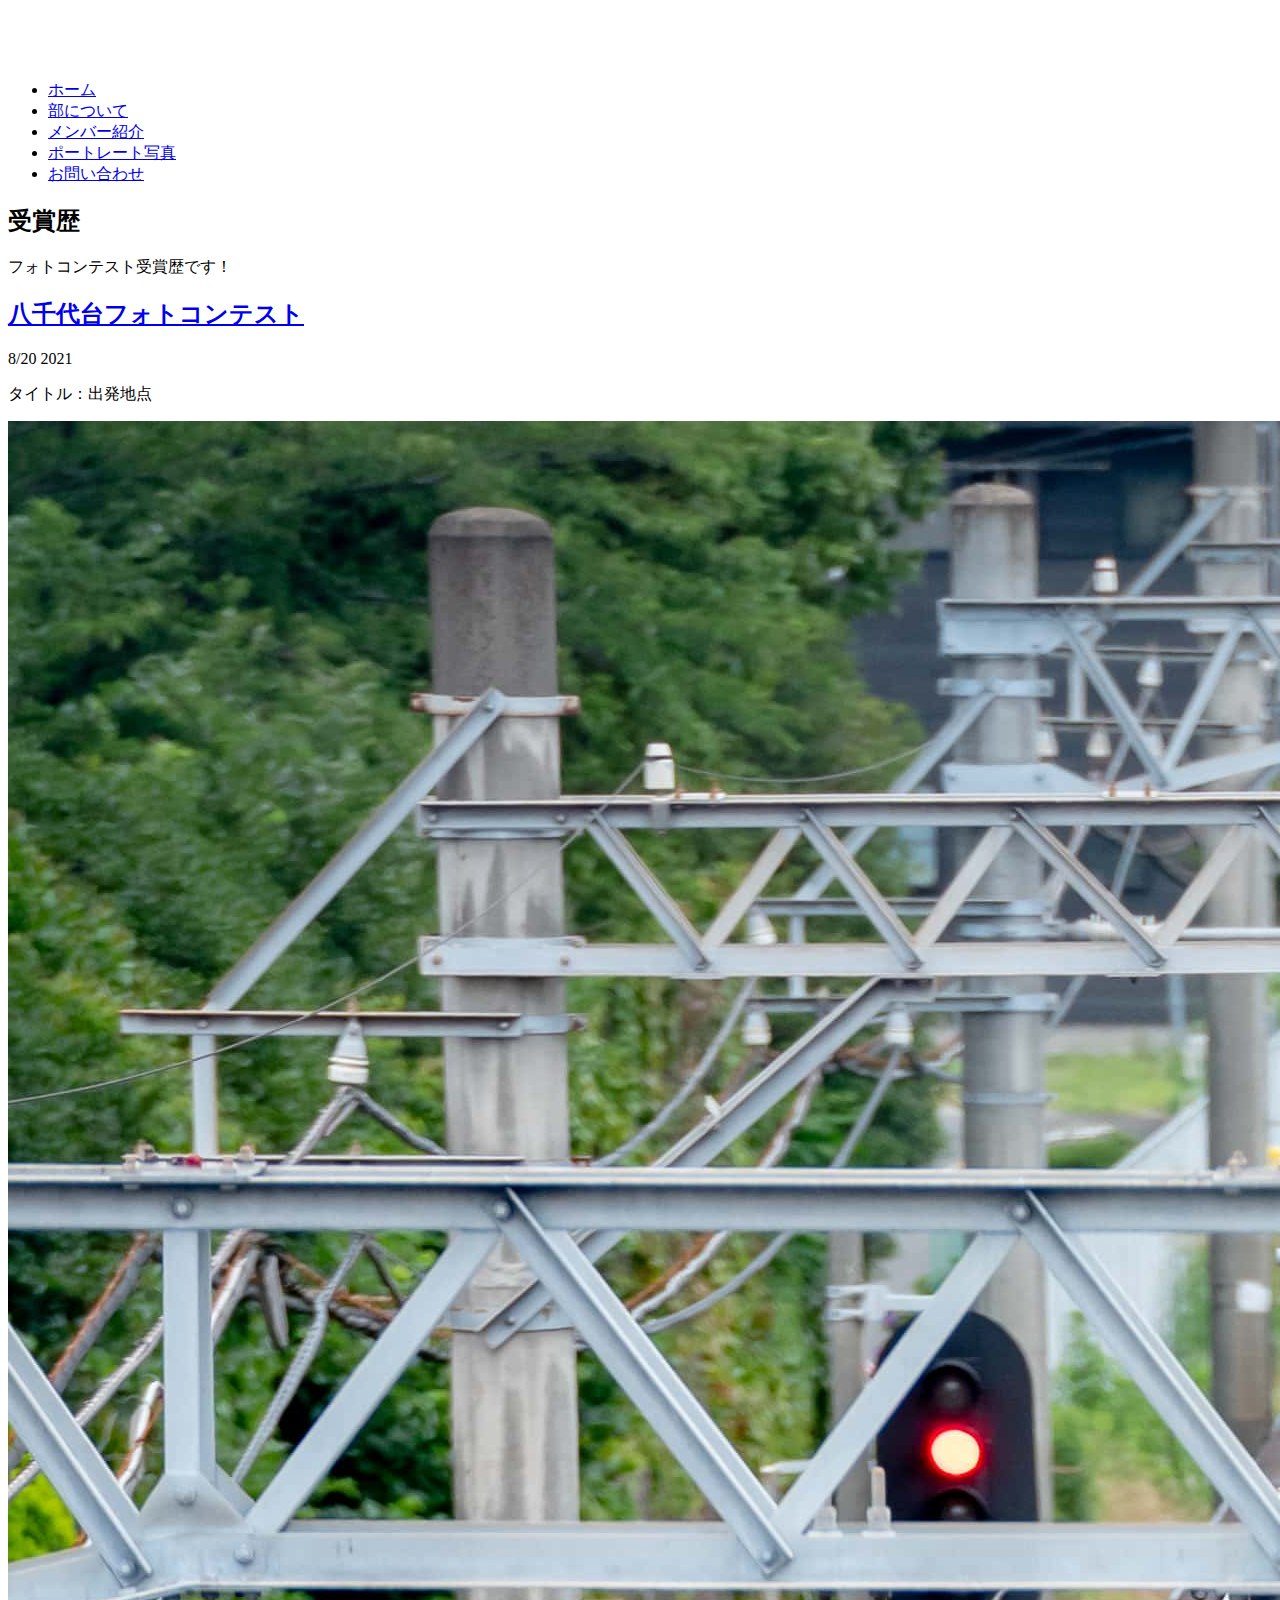
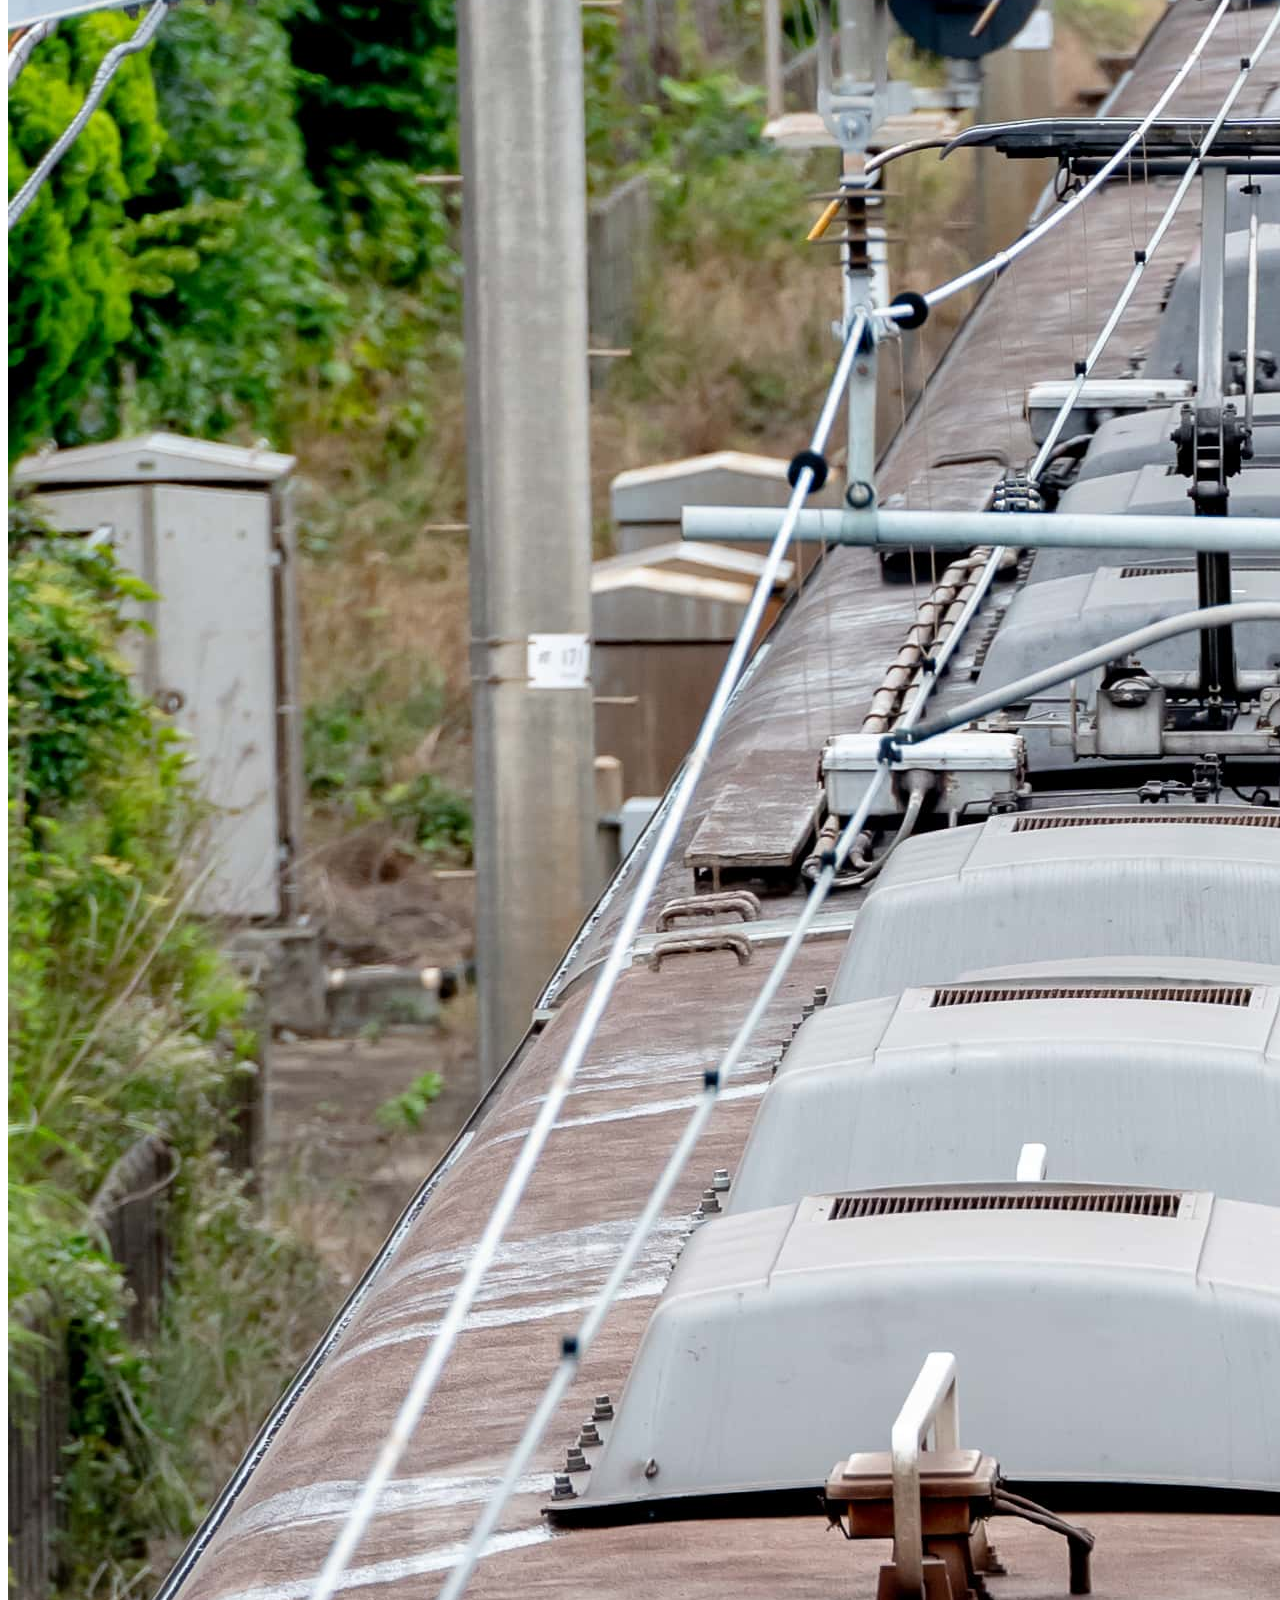
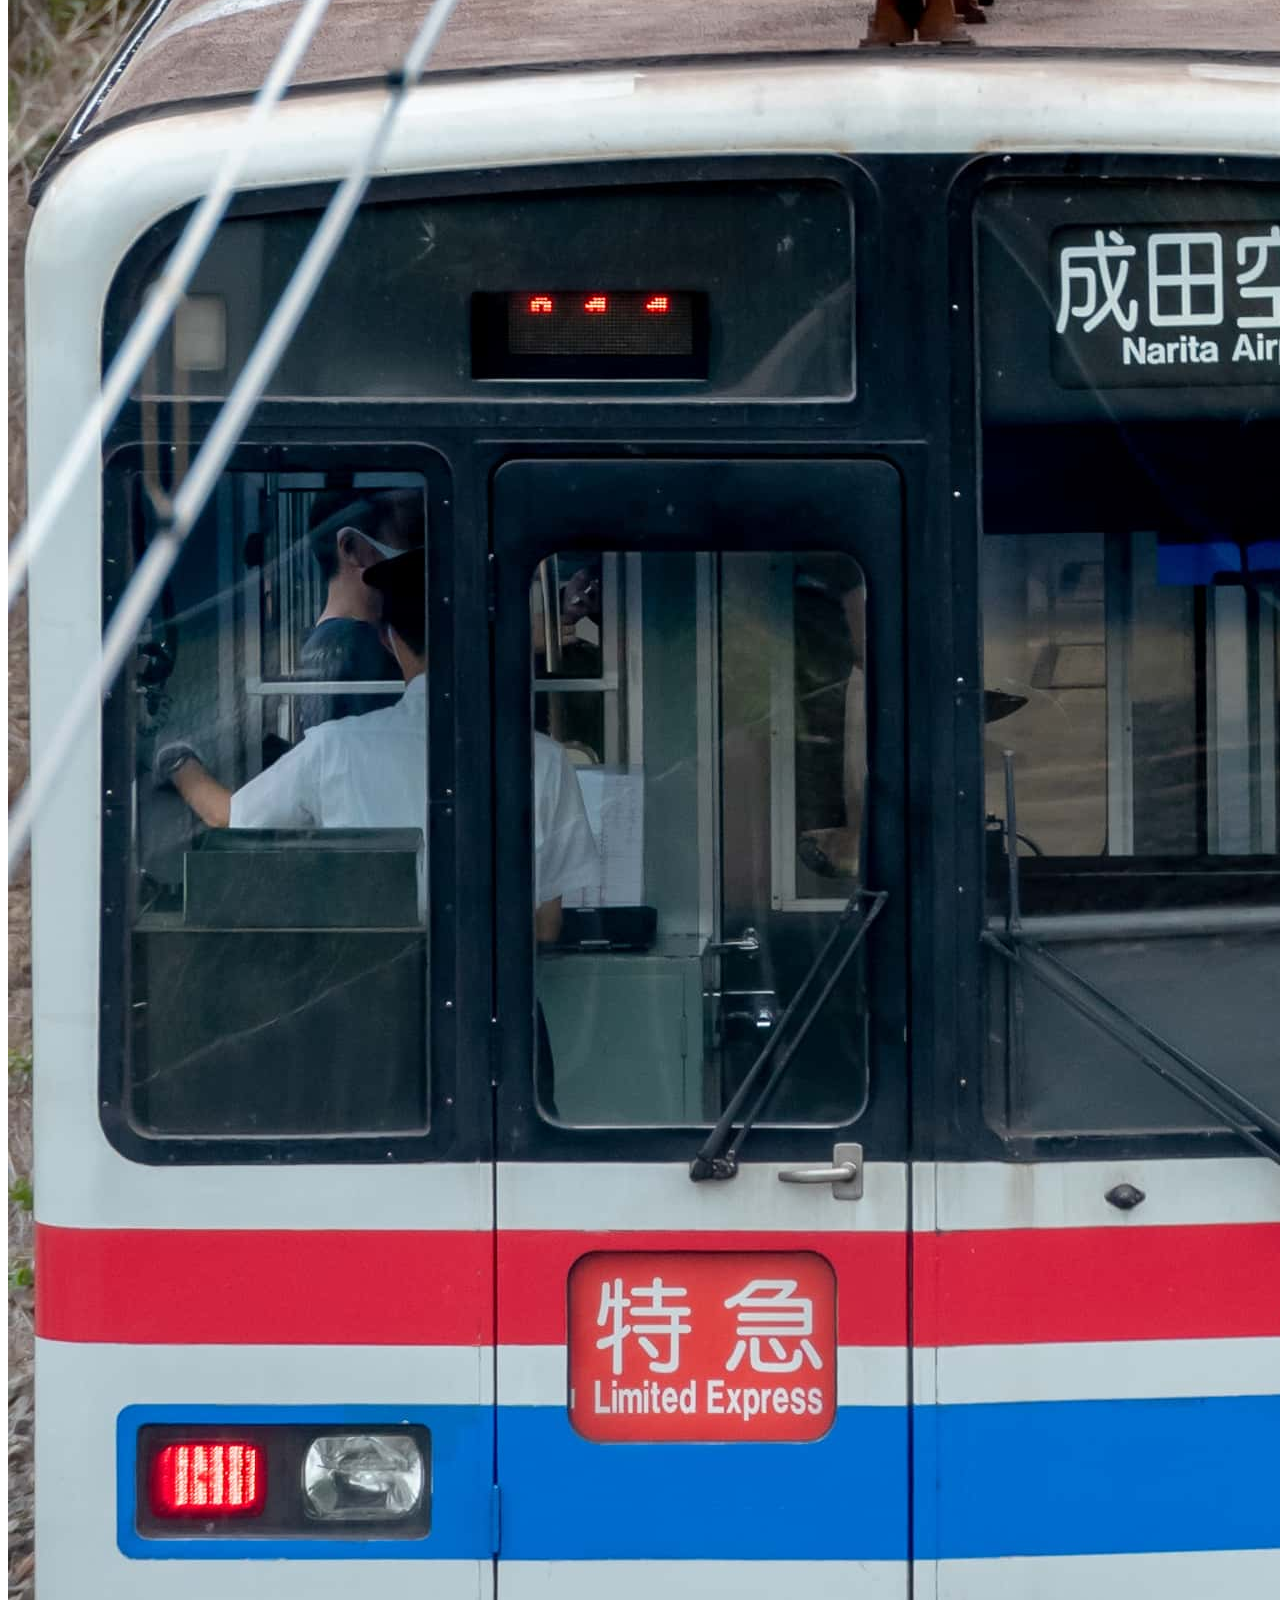
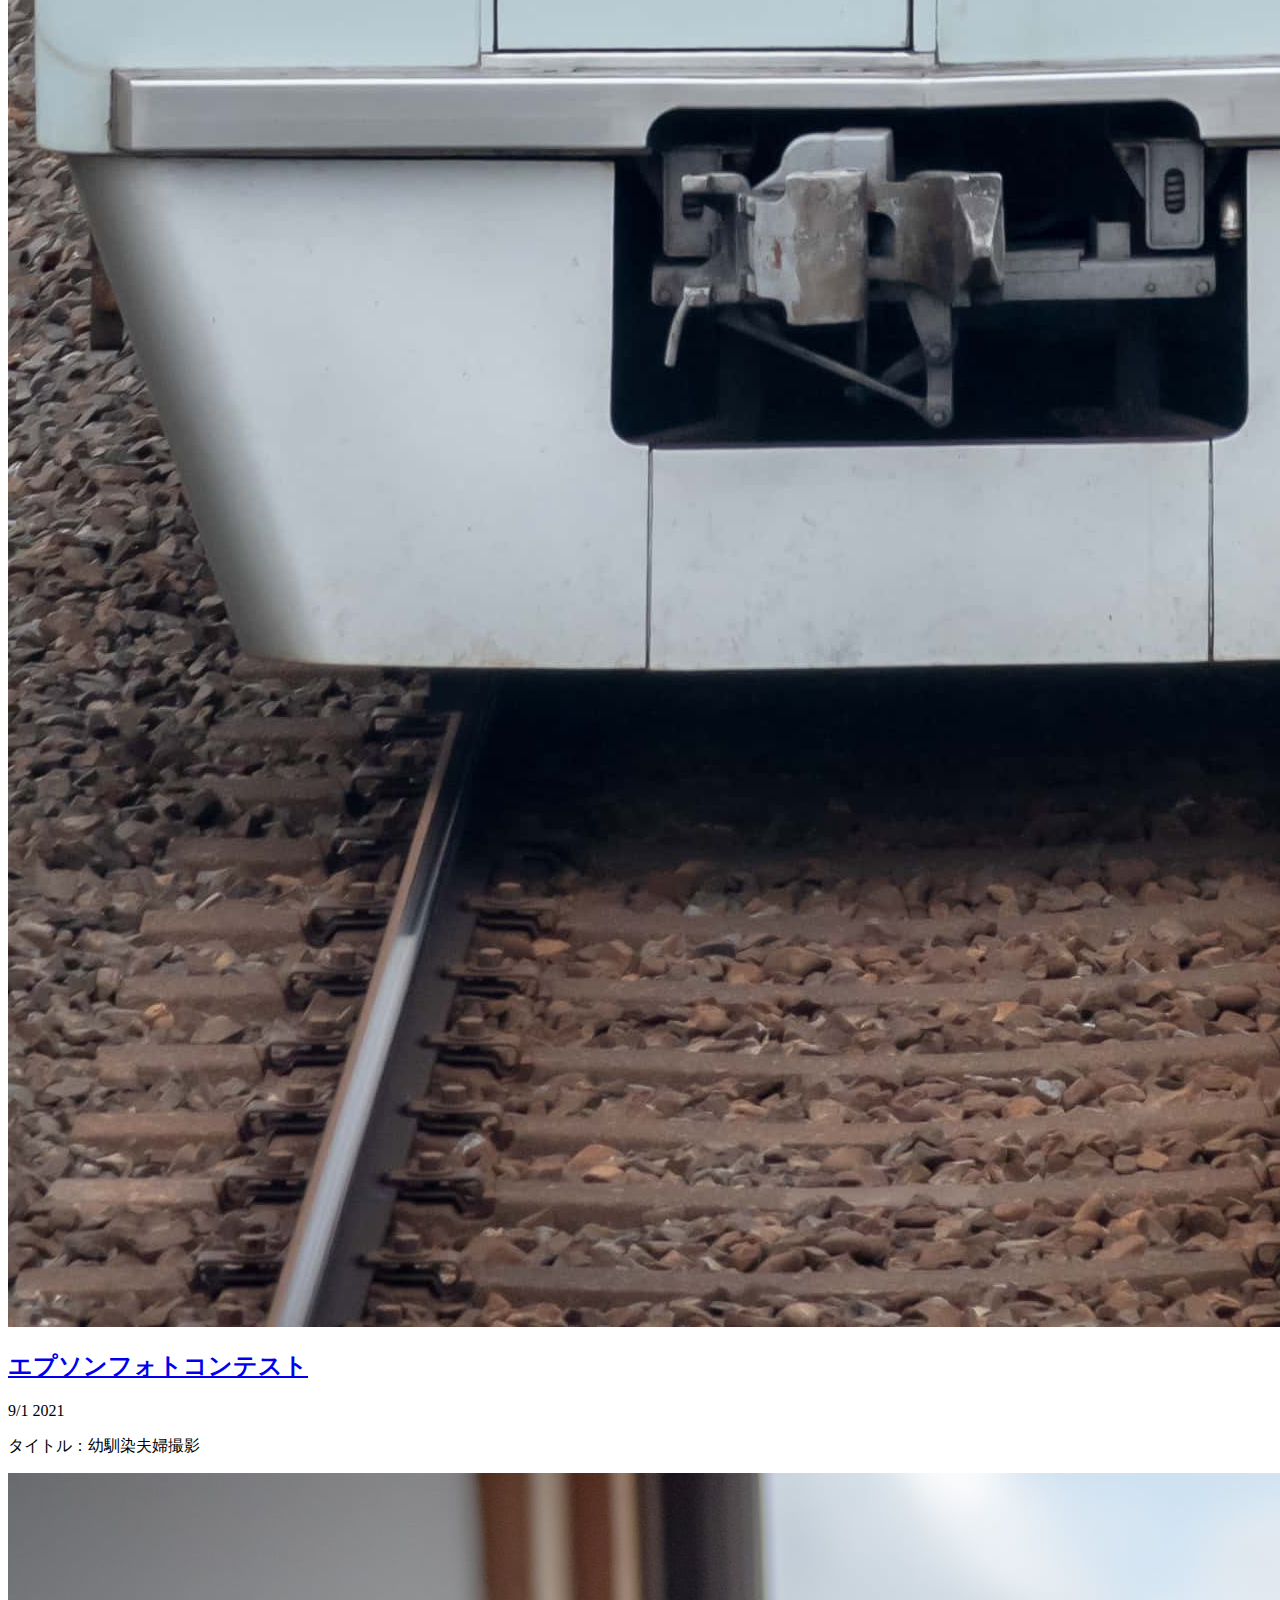
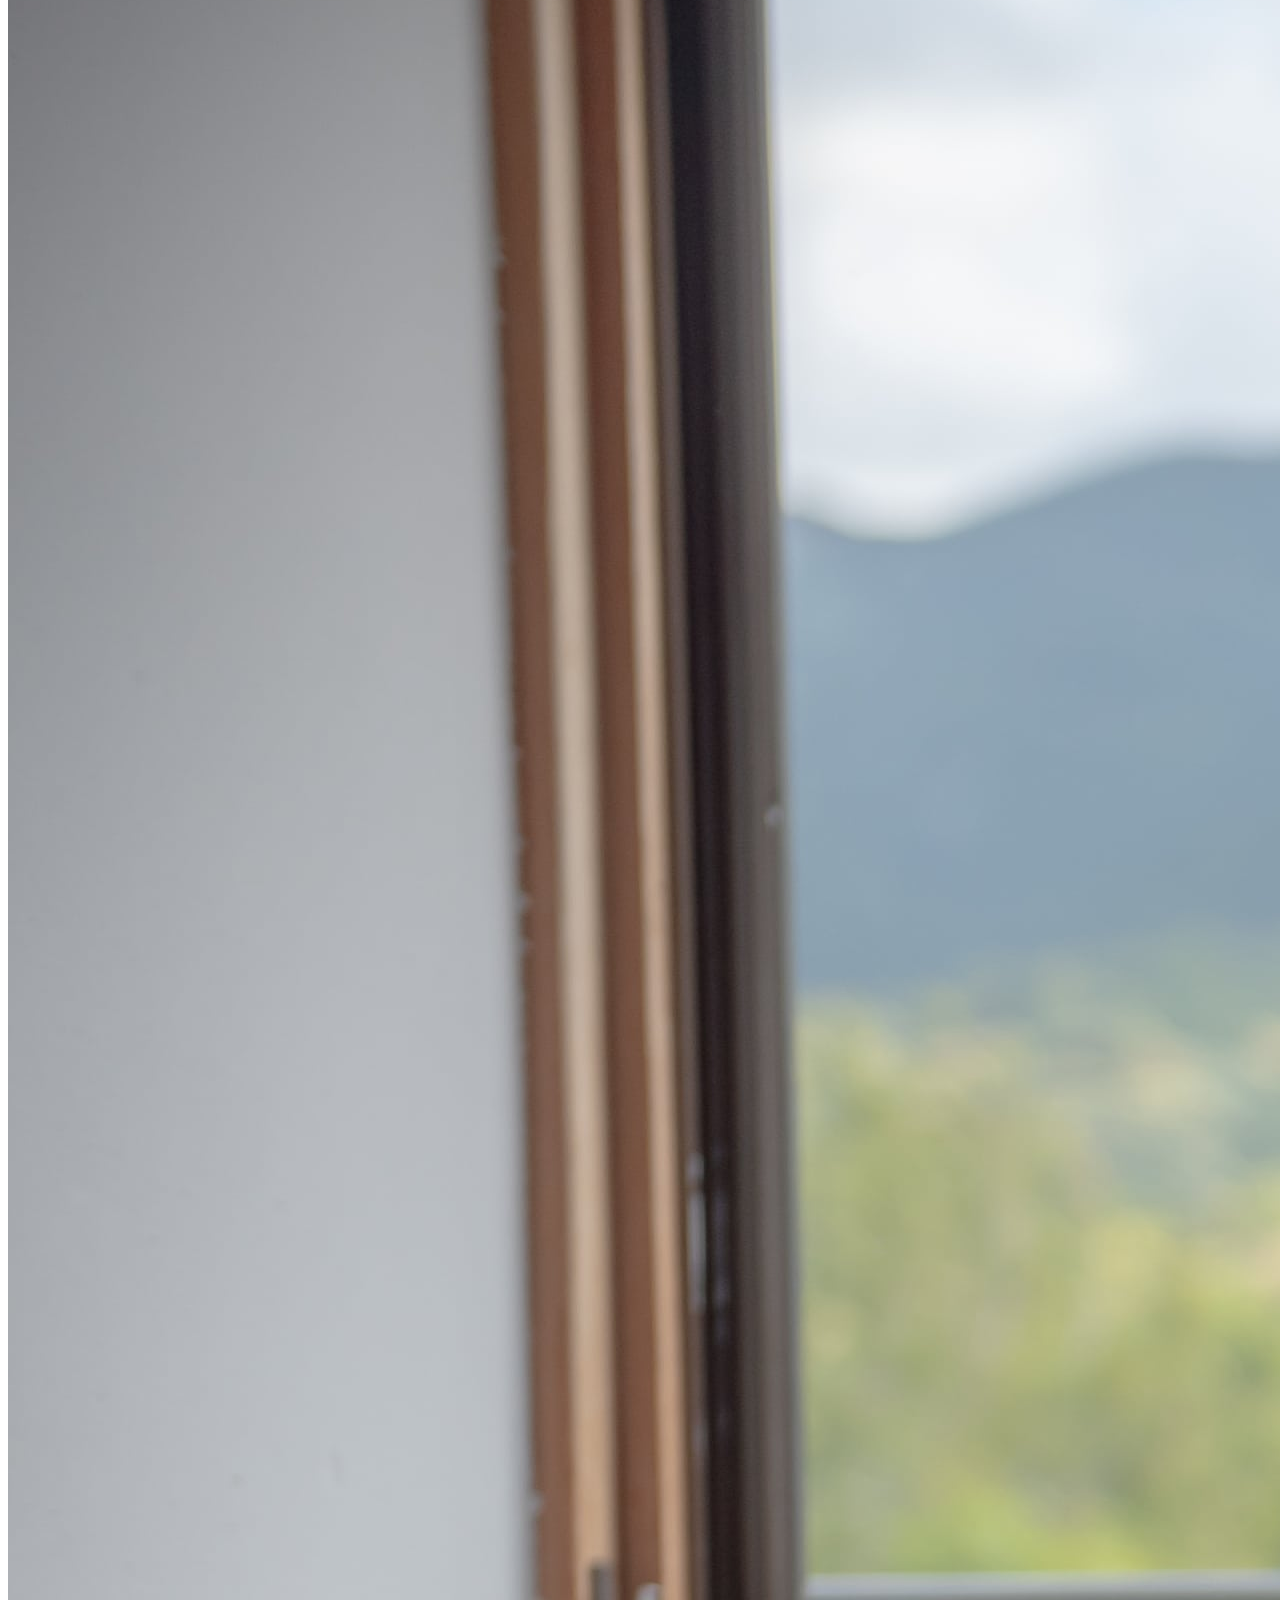
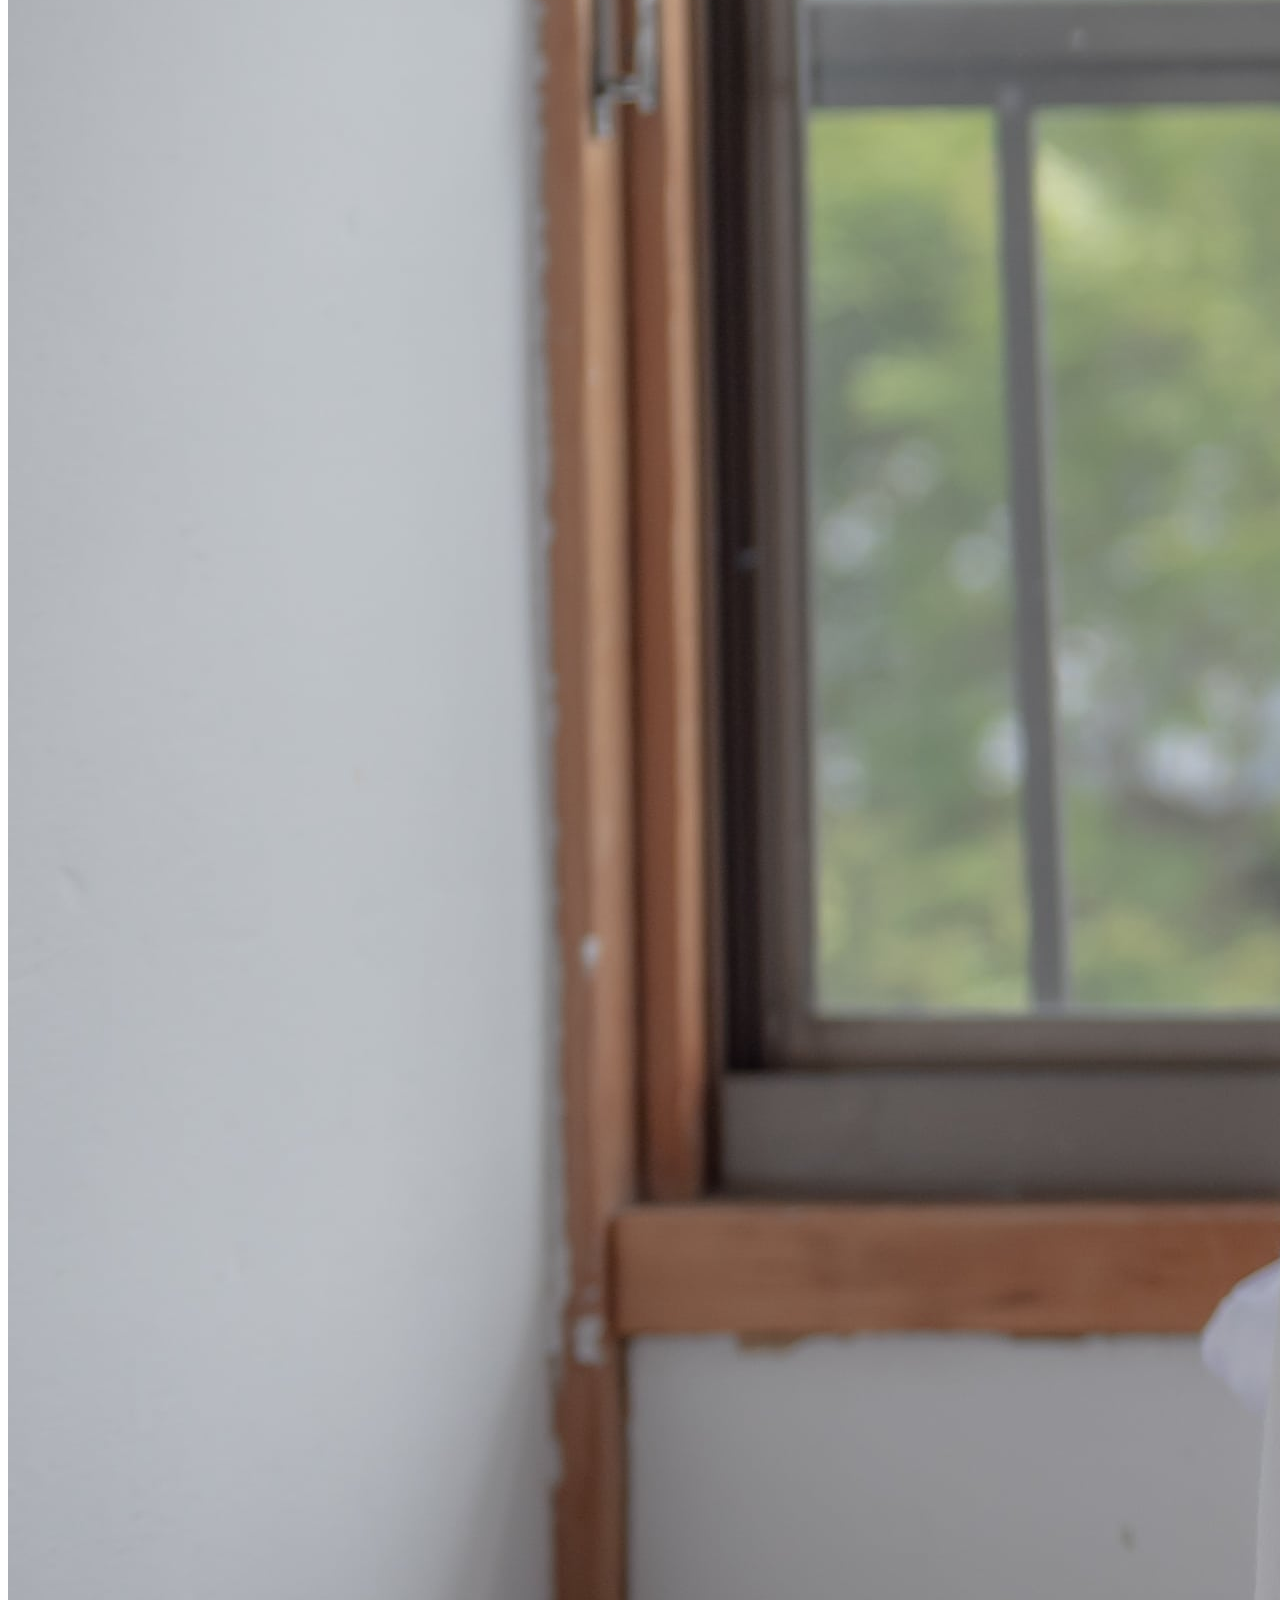
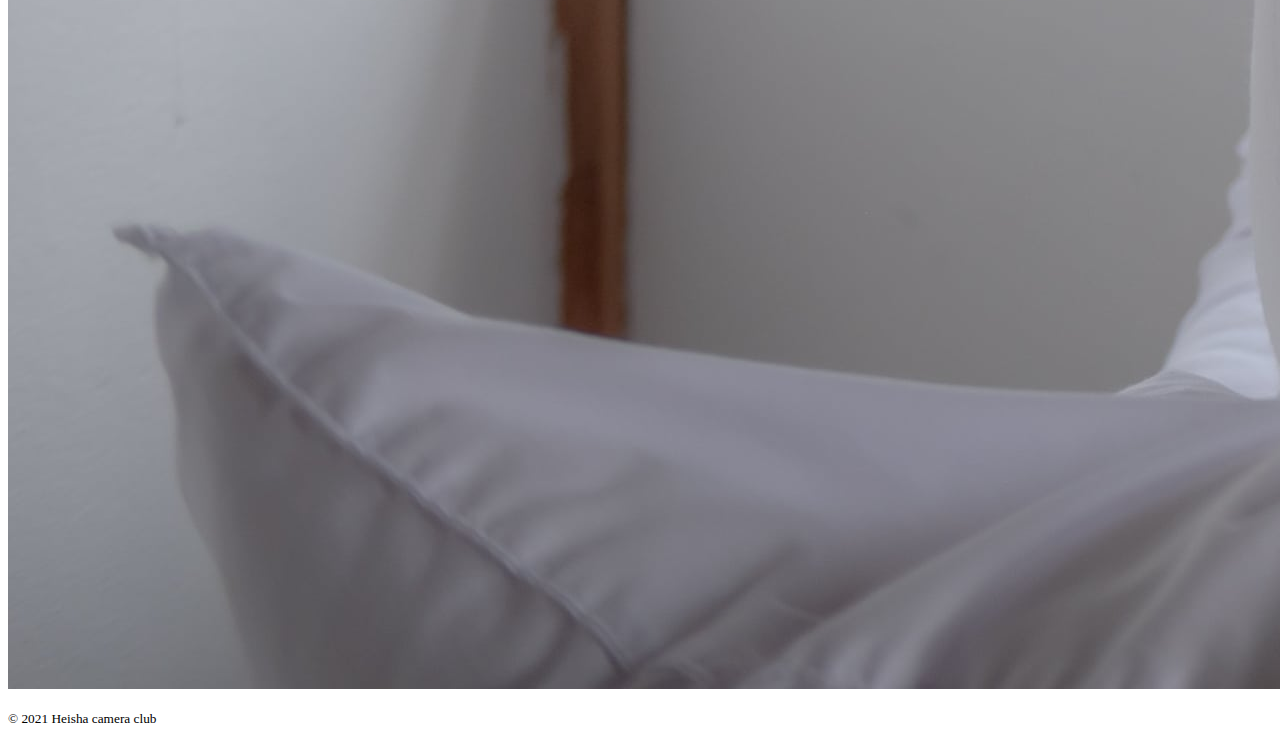
==== index.html @ 61a3a116 "Update index.html" ====
<!DOCTYPE html>
<html lang="en" dir="ltr">
  <head>
    <meta charset="utf-8">
    <title>#弊社カメラ部</title>
    <meta name="description" content="写真共有サイトです！">

    <!-- CSS -->
      <link rel = "stylesheet" href="https://unpkg.com/ress/dist/ress.min.css">
      <link href="https://fonts.googleapis.com/css2?family=M+PLUS+Rounded+1c:wght@500&display=swap" rel="stylesheet">
      <link rel="stylesheet" href="https://Teto-html.github.io/cameraclub/style.css"/>
      <link rel="shortcut icon" type="image/png" href="https://Teto-html.github.io/cameraclub/Hei.png">
      <link href="https://cdnjs.cloudflare.com/ajax/libs/lightbox2/2.7.1/css/lightbox.css" rel="stylesheet">
      <script src="https://code.jquery.com/jquery-1.12.4.min.js" type="text/javascript"></script>
      <script src="https://cdnjs.cloudflare.com/ajax/libs/lightbox2/2.7.1/js/lightbox.min.js" type="text/javascript"></script>
  </head>
  <body>
    <div id="home" class="big-bg">

    <header class ="pageheader wrapper">
      <h1><a href="index.html"><img class="logo" src="logo.png" alt =""></a></h1>
      <nav>
        <ul class="main-nav">
          <li><a href="https://teto-html.github.io/cameraclub/">ホーム</a></li>          
          <li><a href="https://teto-html.github.io/aboutclub/">部について</a></li>
          <li><a href="https://teto-html.github.io/member/">メンバー紹介</a></li>
          <li><a href="https://teto-html.github.io/Portrait/">ポートレート写真</a></li>
          <li><a href="https://docs.google.com/forms/d/e/1FAIpQLSdsavaD66wnjVFfOGCf_AoDsE0qE2wQzwmR7YQIe1-B1pwzRg/viewform?embedded=true">お問い合わせ</a></li>
        </ul>
      </nav>
    </header>

    <div class="home-content wrapper">
      <h2 class="page-title">受賞歴</h2>
      <p>フォトコンテスト受賞歴です！</p>
    </div>
    </div>

    <div class="content wrapper">
      <article>
        <header class="post-info">
          <h2 class="post-title"><a href = "https://yachiyodai-photocontest.com/result/">八千代台フォトコンテスト</a></h2>
          <p class = "post-date">8/20 <span>2021</span></p>
          <p class = "post-cat">タイトル：出発地点</p>
        </header>
                <img src="DSC_3701-min.jpg" alt="八千代台フォトコンテスト">
        <header class="post-info">
          <h2 class="post-title"><a href = "https://www.epson.jp/katsuyou/photo/sanka/contest/">エプソンフォトコンテスト</a></h2>
          <p class = "post-date">9/1 <span>2021</span></p>
          <p class = "post-cat">タイトル：幼馴染夫婦撮影</p>
        </header>
        <img src="DSC_1011-min.jpg" alt="八千代台フォトコンテスト">
      </article>
    </div>

  </body>
  <footer>
<div class="wrapper">
  <p><small>&copy; 2021 Heisha camera club</small></p>
</div>
  </footer>
</html>
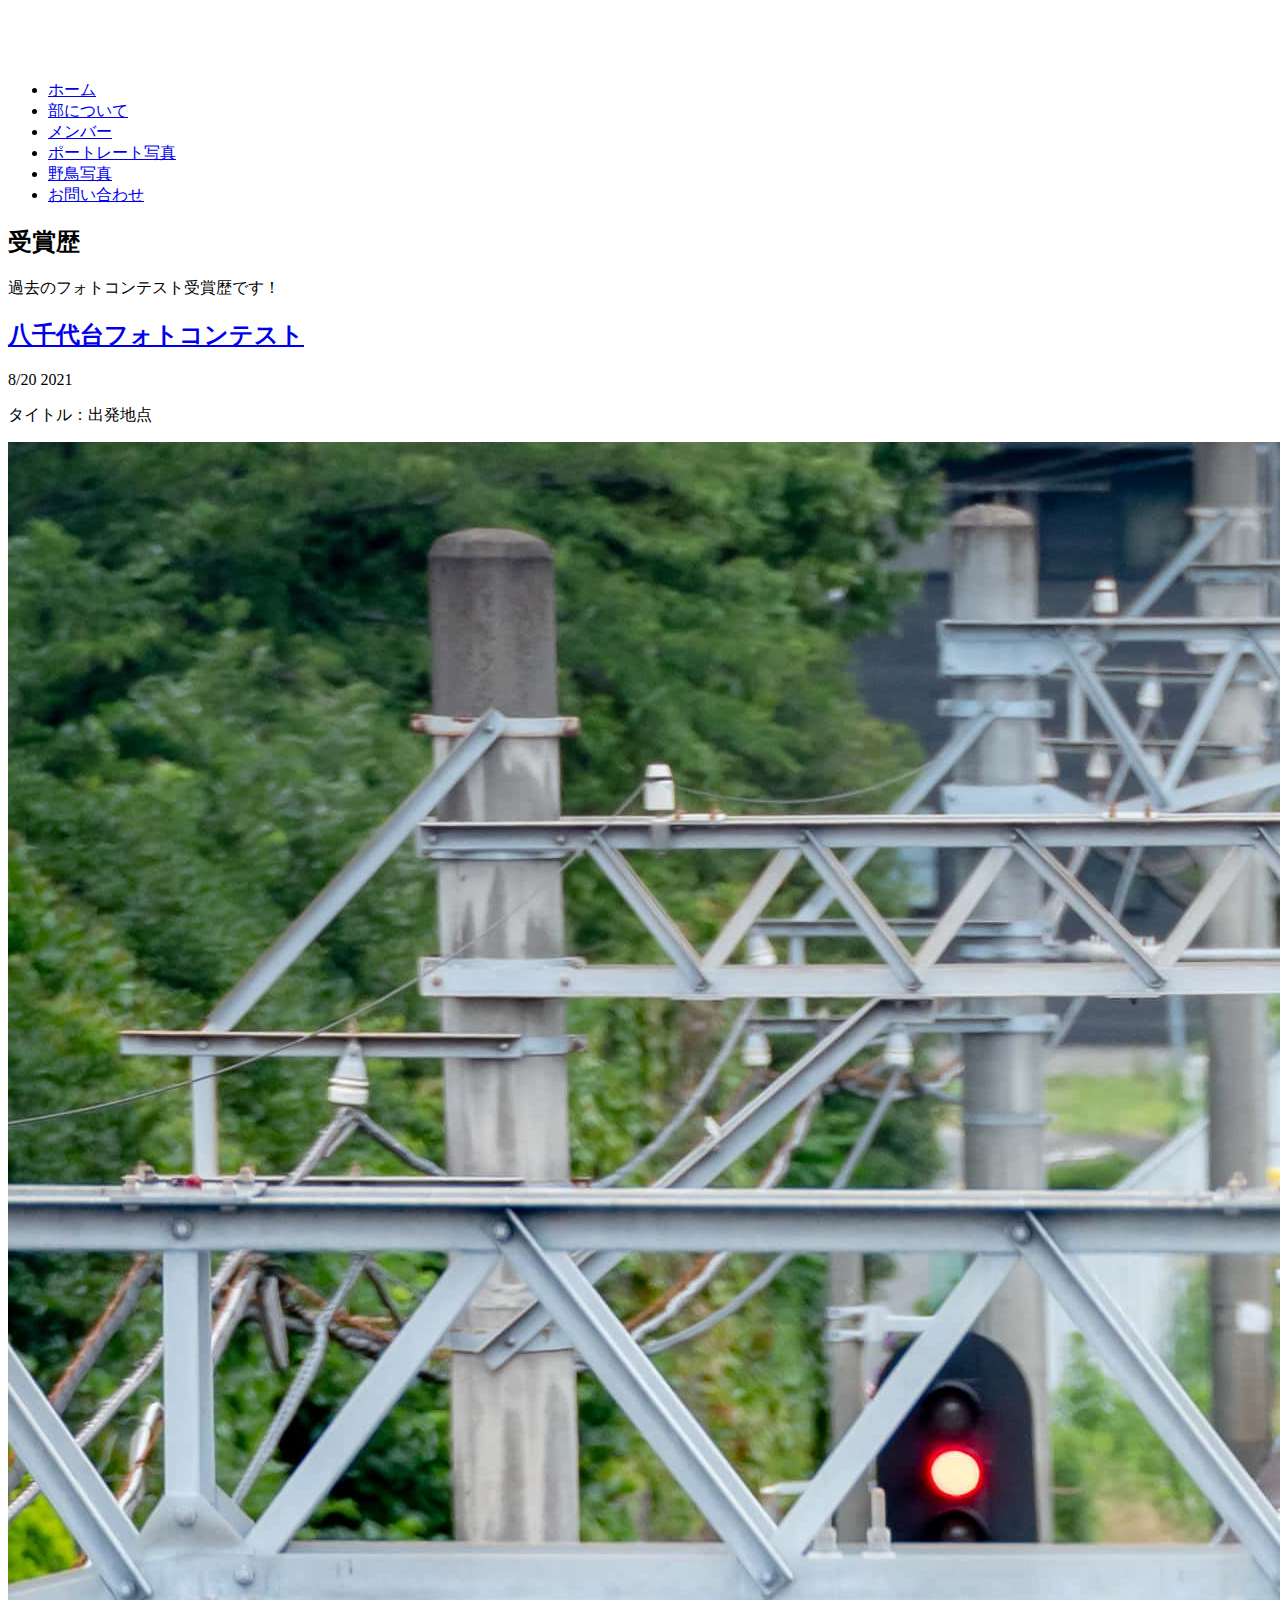
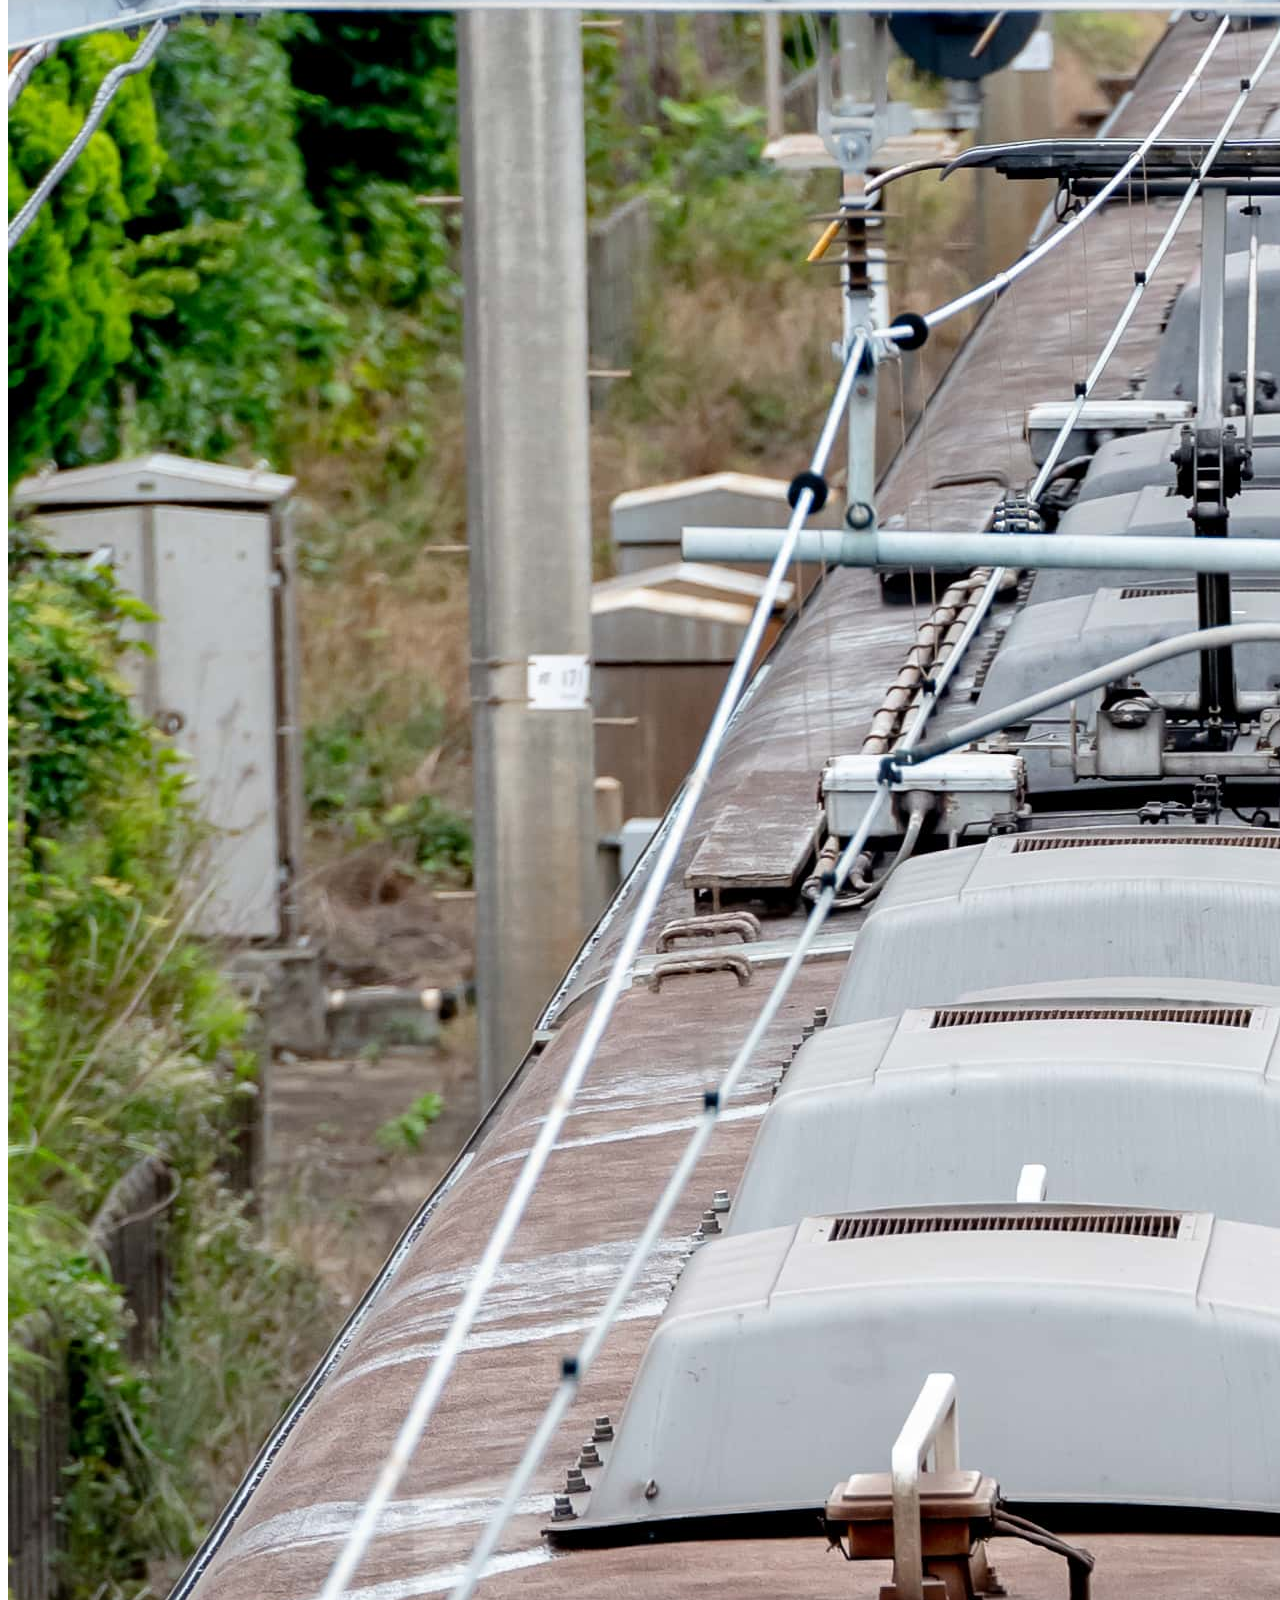
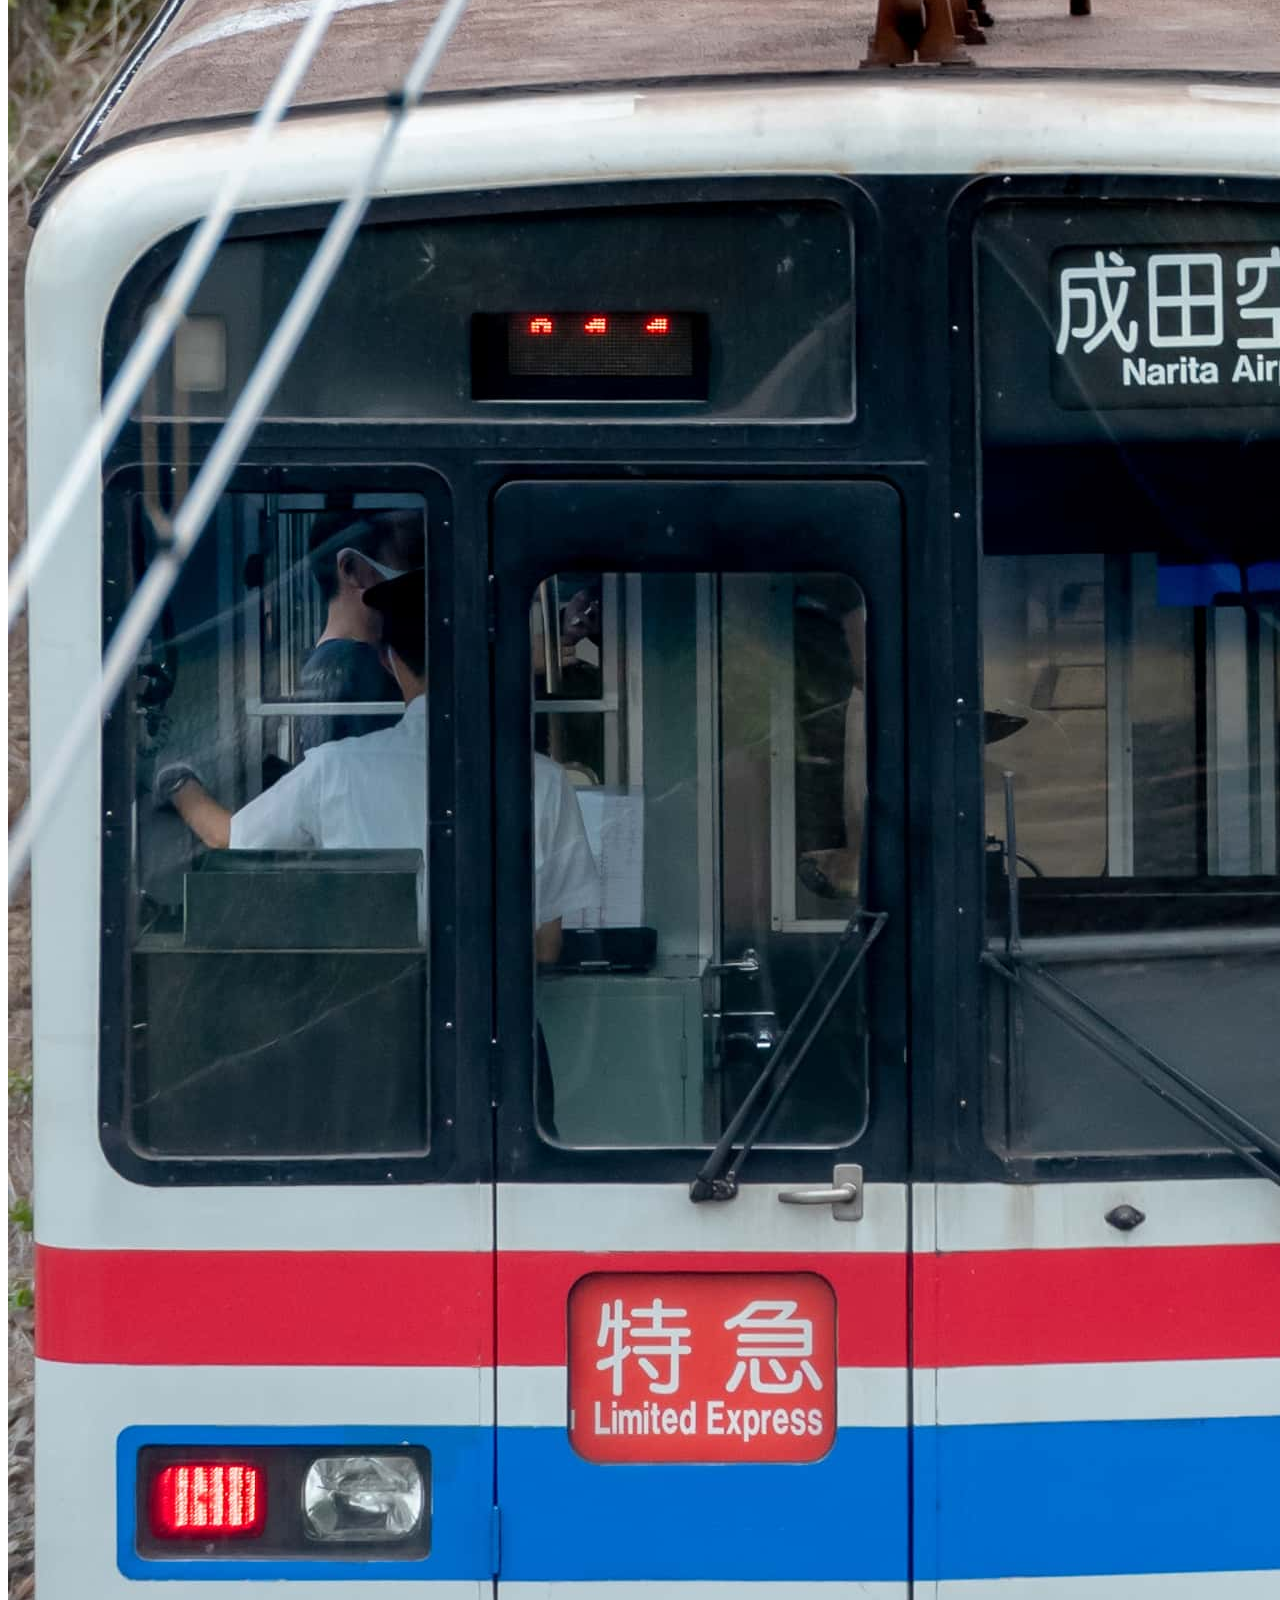
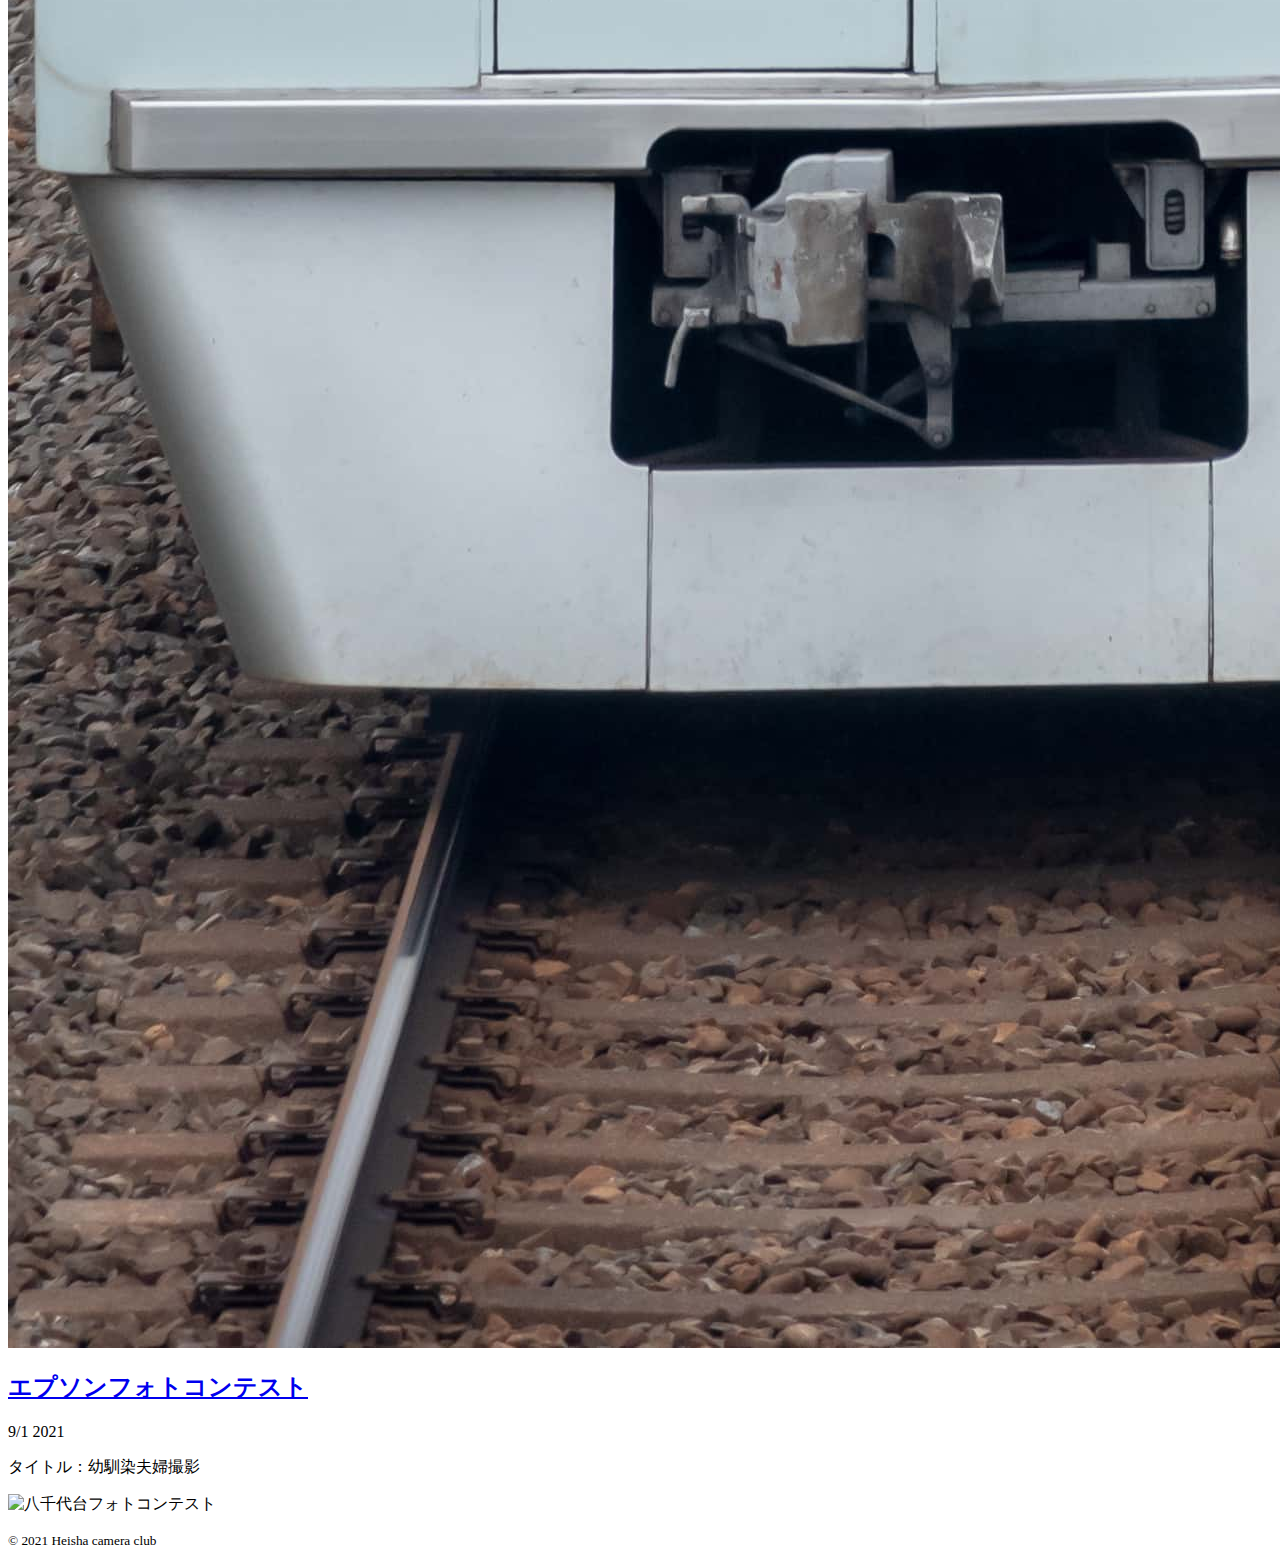
==== commit d4ef8fdf: "Add files via upload" ====
--- a/index.html
+++ b/index.html
@@ -23,8 +23,9 @@
         <ul class="main-nav">
           <li><a href="https://teto-html.github.io/cameraclub/">ホーム</a></li>          
           <li><a href="https://teto-html.github.io/aboutclub/">部について</a></li>
-          <li><a href="https://teto-html.github.io/member/">メンバー紹介</a></li>
+          <li><a href="https://teto-html.github.io/member/">メンバー</a></li>
           <li><a href="https://teto-html.github.io/Portrait/">ポートレート写真</a></li>
+          <li><a href="https://teto-html.github.io/birds/">野鳥写真</a></li>
           <li><a href="https://docs.google.com/forms/d/e/1FAIpQLSdsavaD66wnjVFfOGCf_AoDsE0qE2wQzwmR7YQIe1-B1pwzRg/viewform?embedded=true">お問い合わせ</a></li>
         </ul>
       </nav>
@@ -32,7 +33,7 @@
 
     <div class="home-content wrapper">
       <h2 class="page-title">受賞歴</h2>
-      <p>フォトコンテスト受賞歴です！</p>
+      <p>過去のフォトコンテスト受賞歴です！</p>
     </div>
     </div>
 
@@ -49,7 +50,7 @@
           <p class = "post-date">9/1 <span>2021</span></p>
           <p class = "post-cat">タイトル：幼馴染夫婦撮影</p>
         </header>
-        <img src="DSC_1011-min.jpg" alt="八千代台フォトコンテスト">
+        <img src="6-1.jpg" alt="八千代台フォトコンテスト">
       </article>
     </div>
 
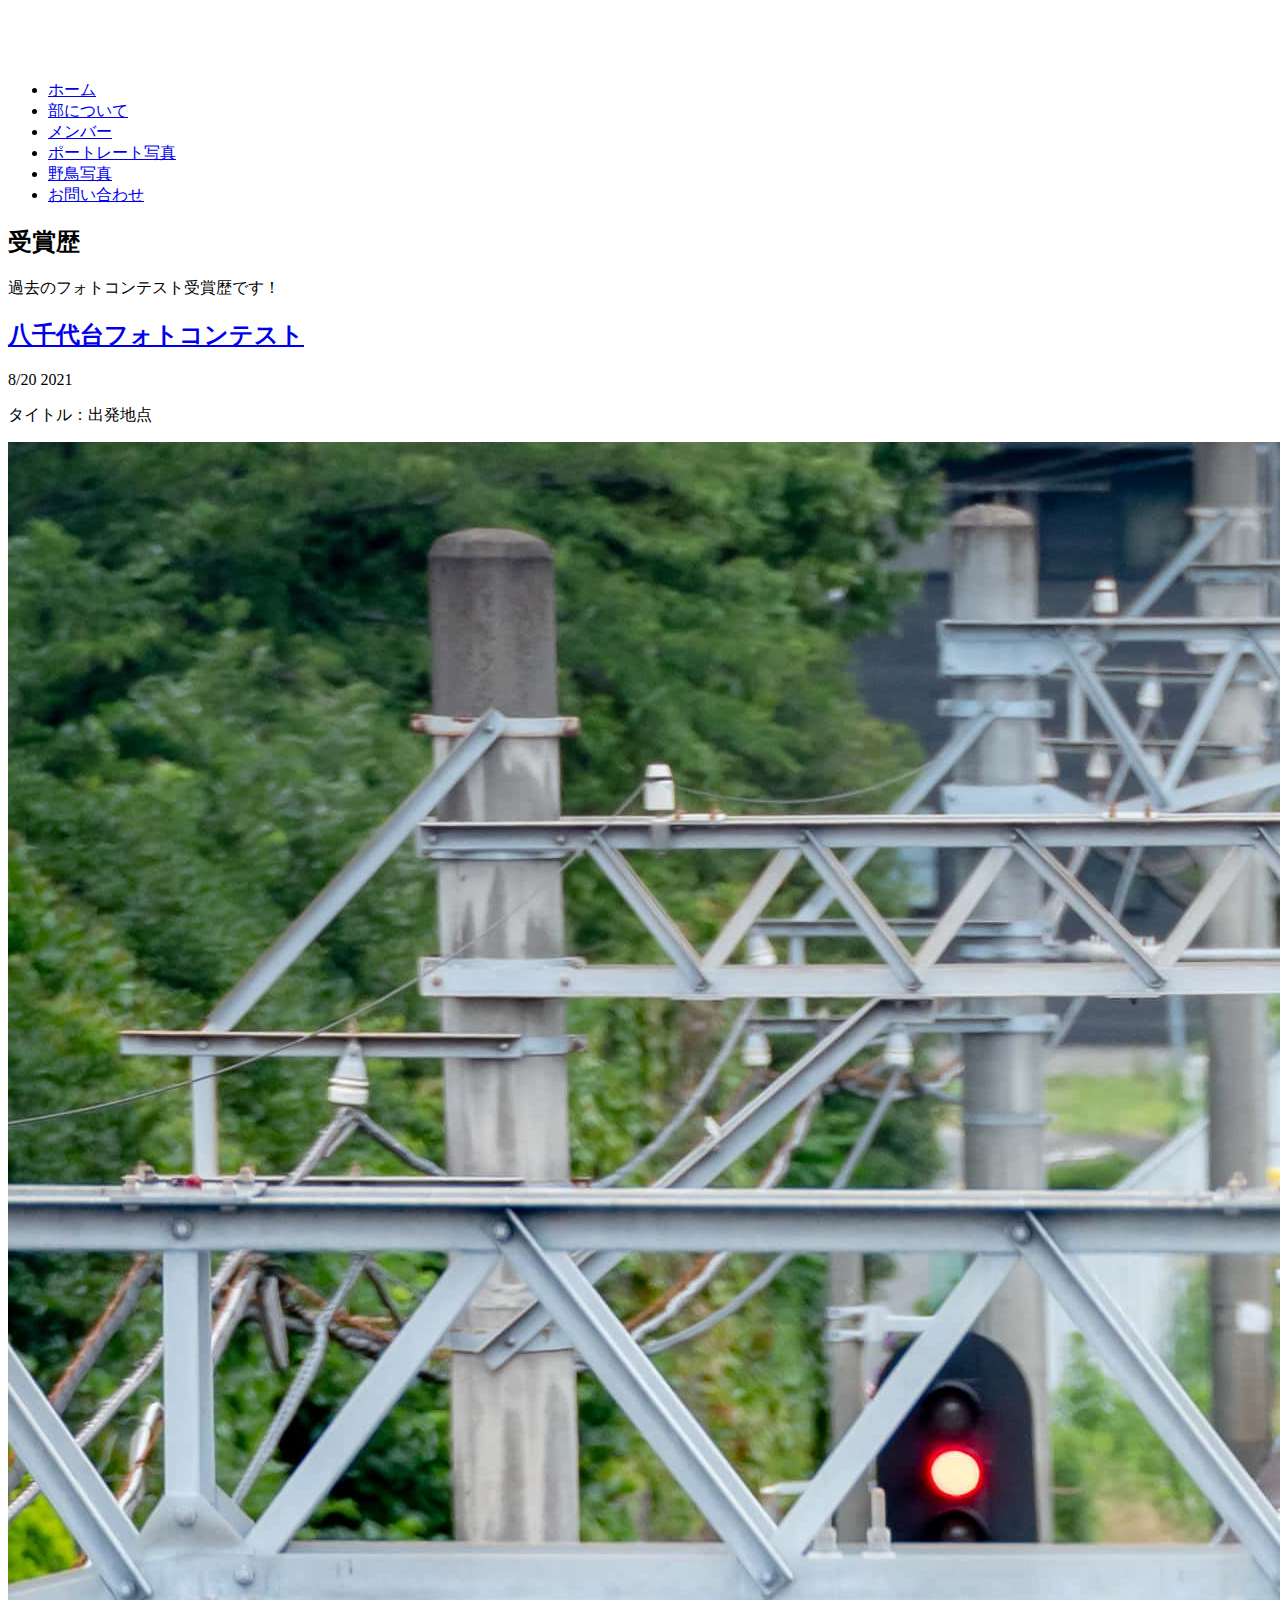
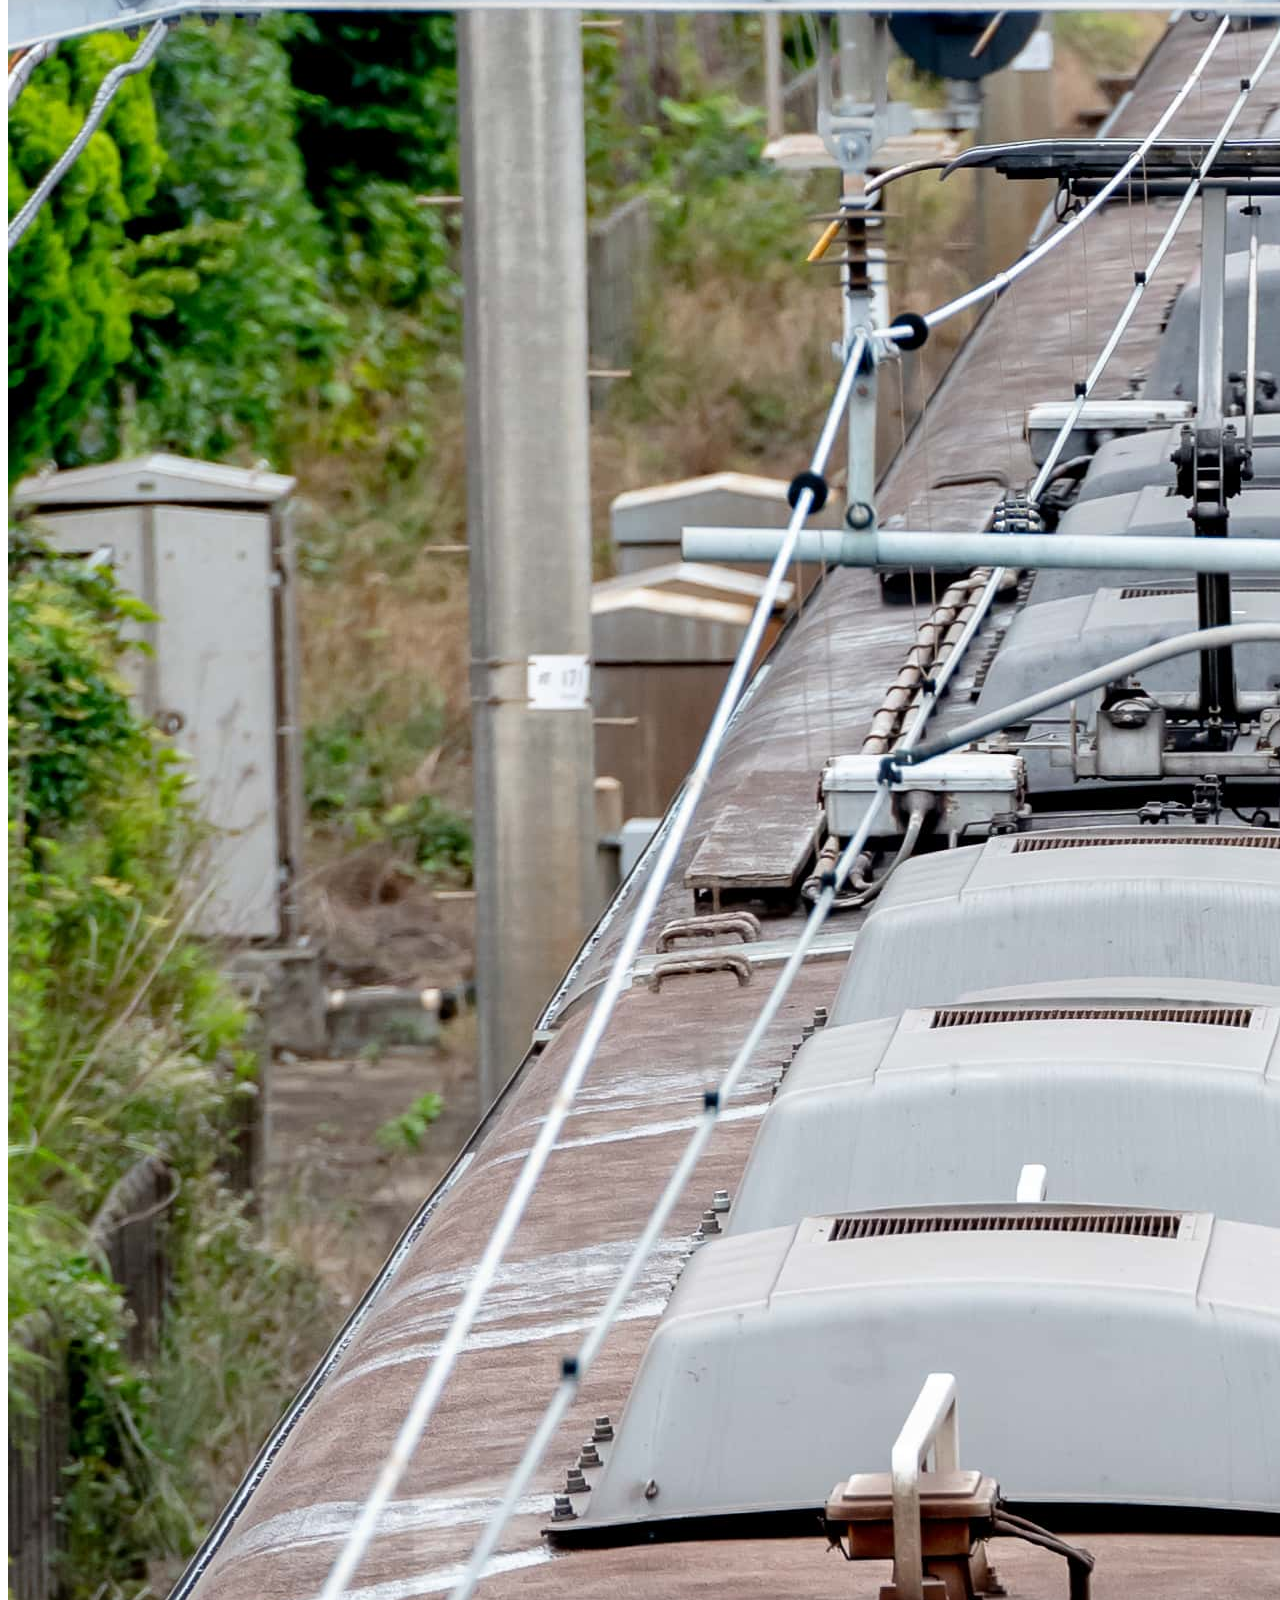
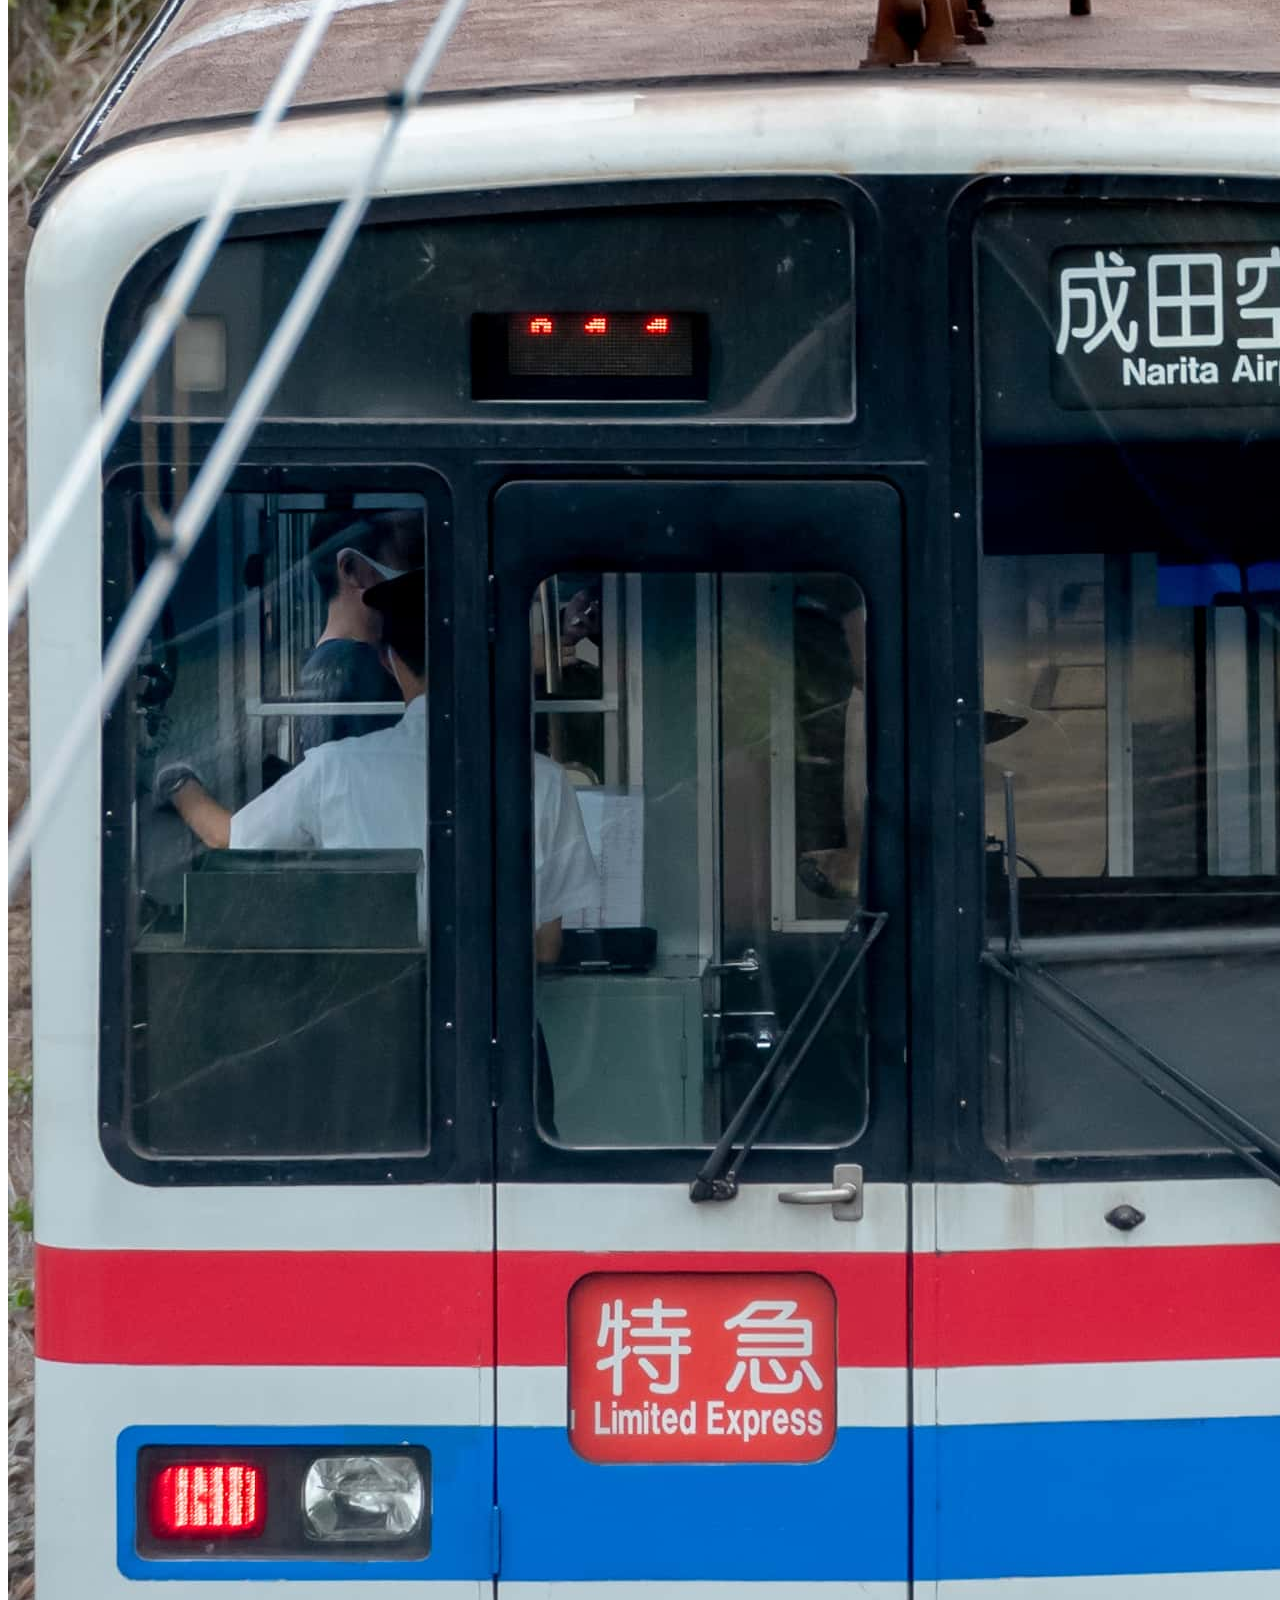
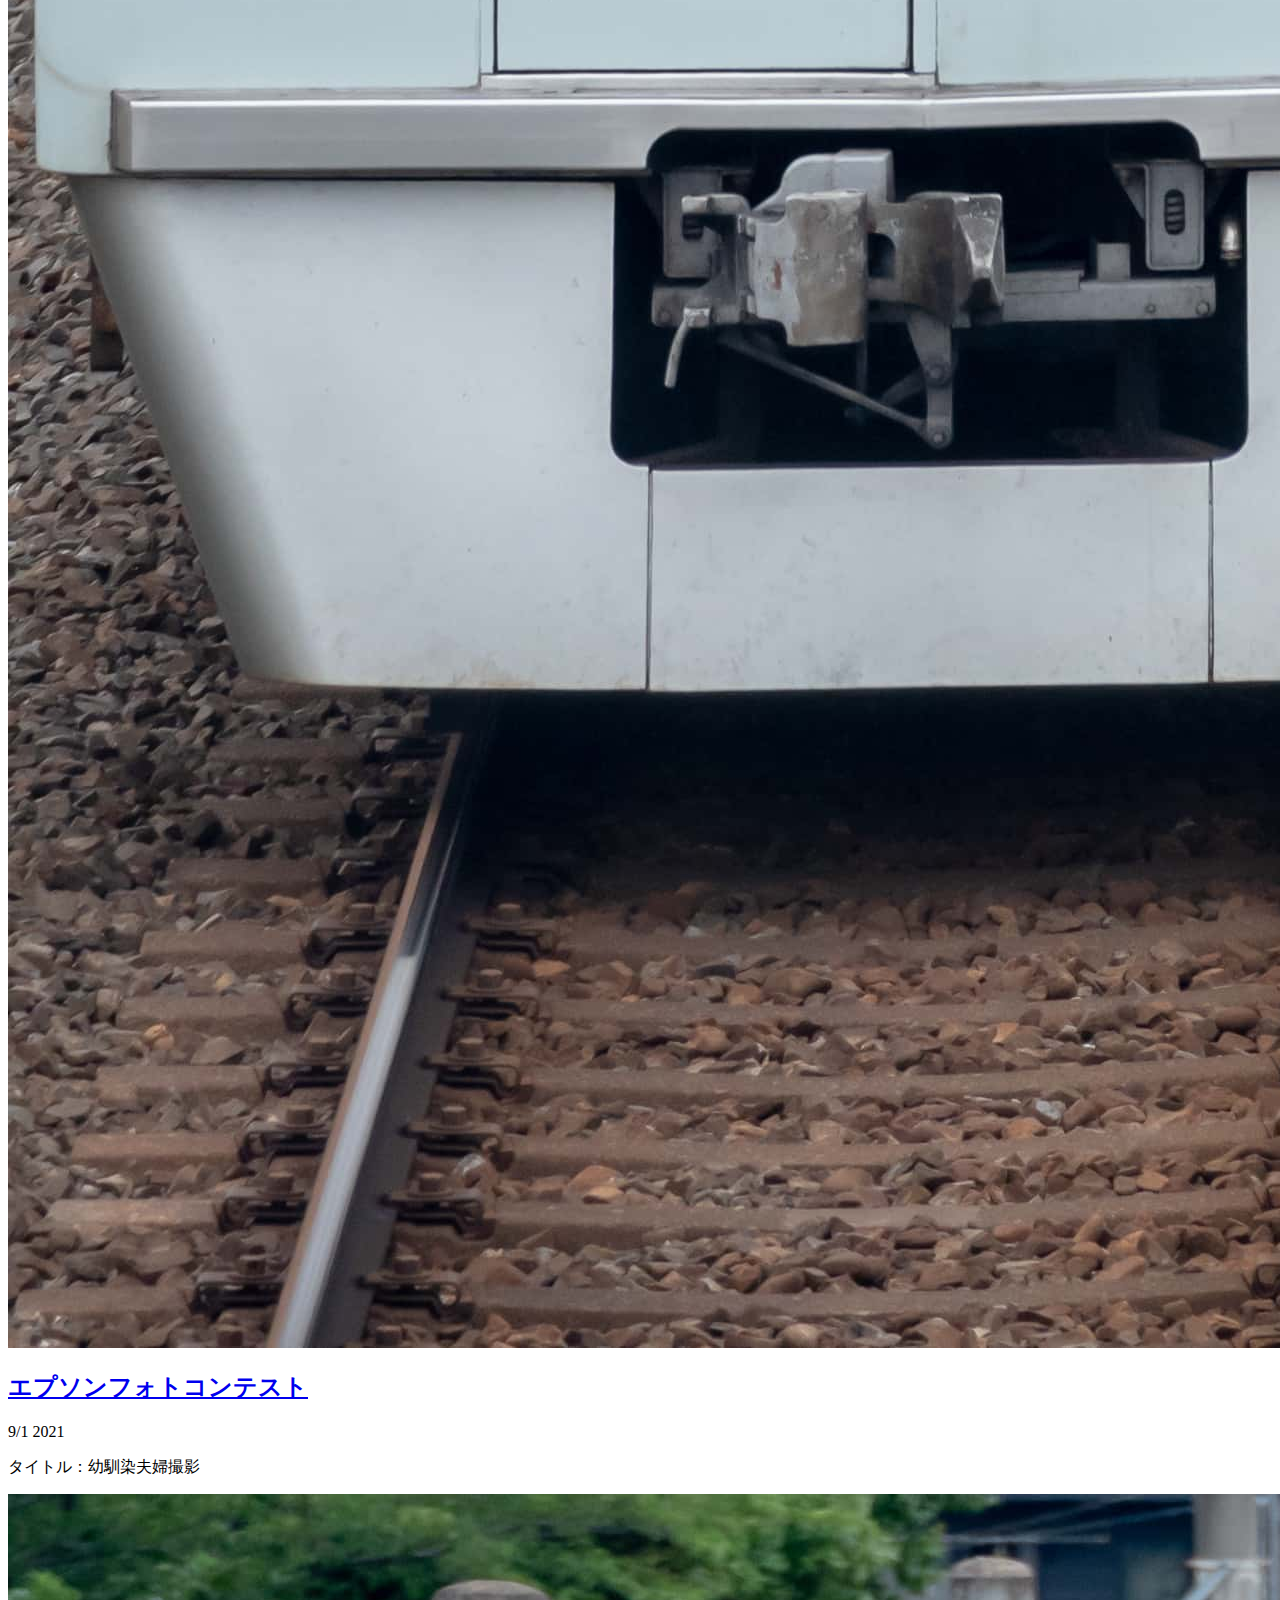
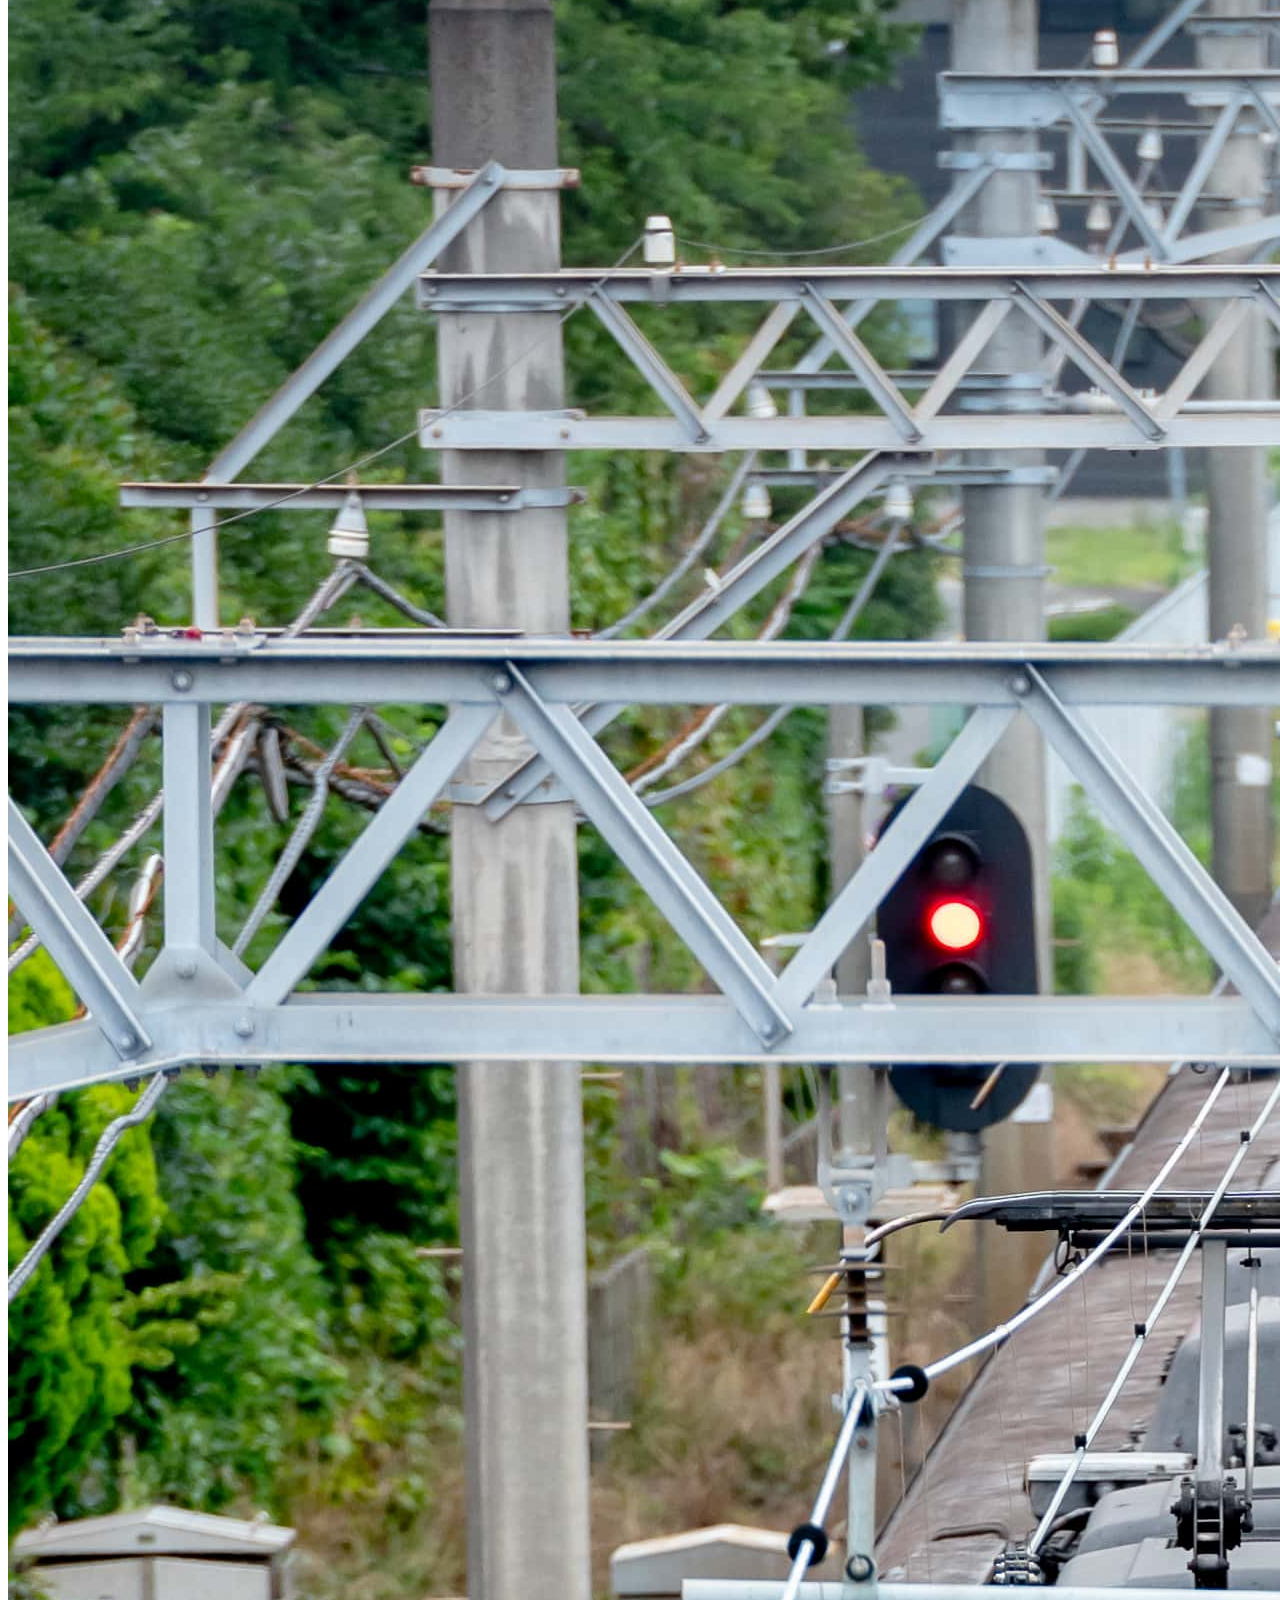
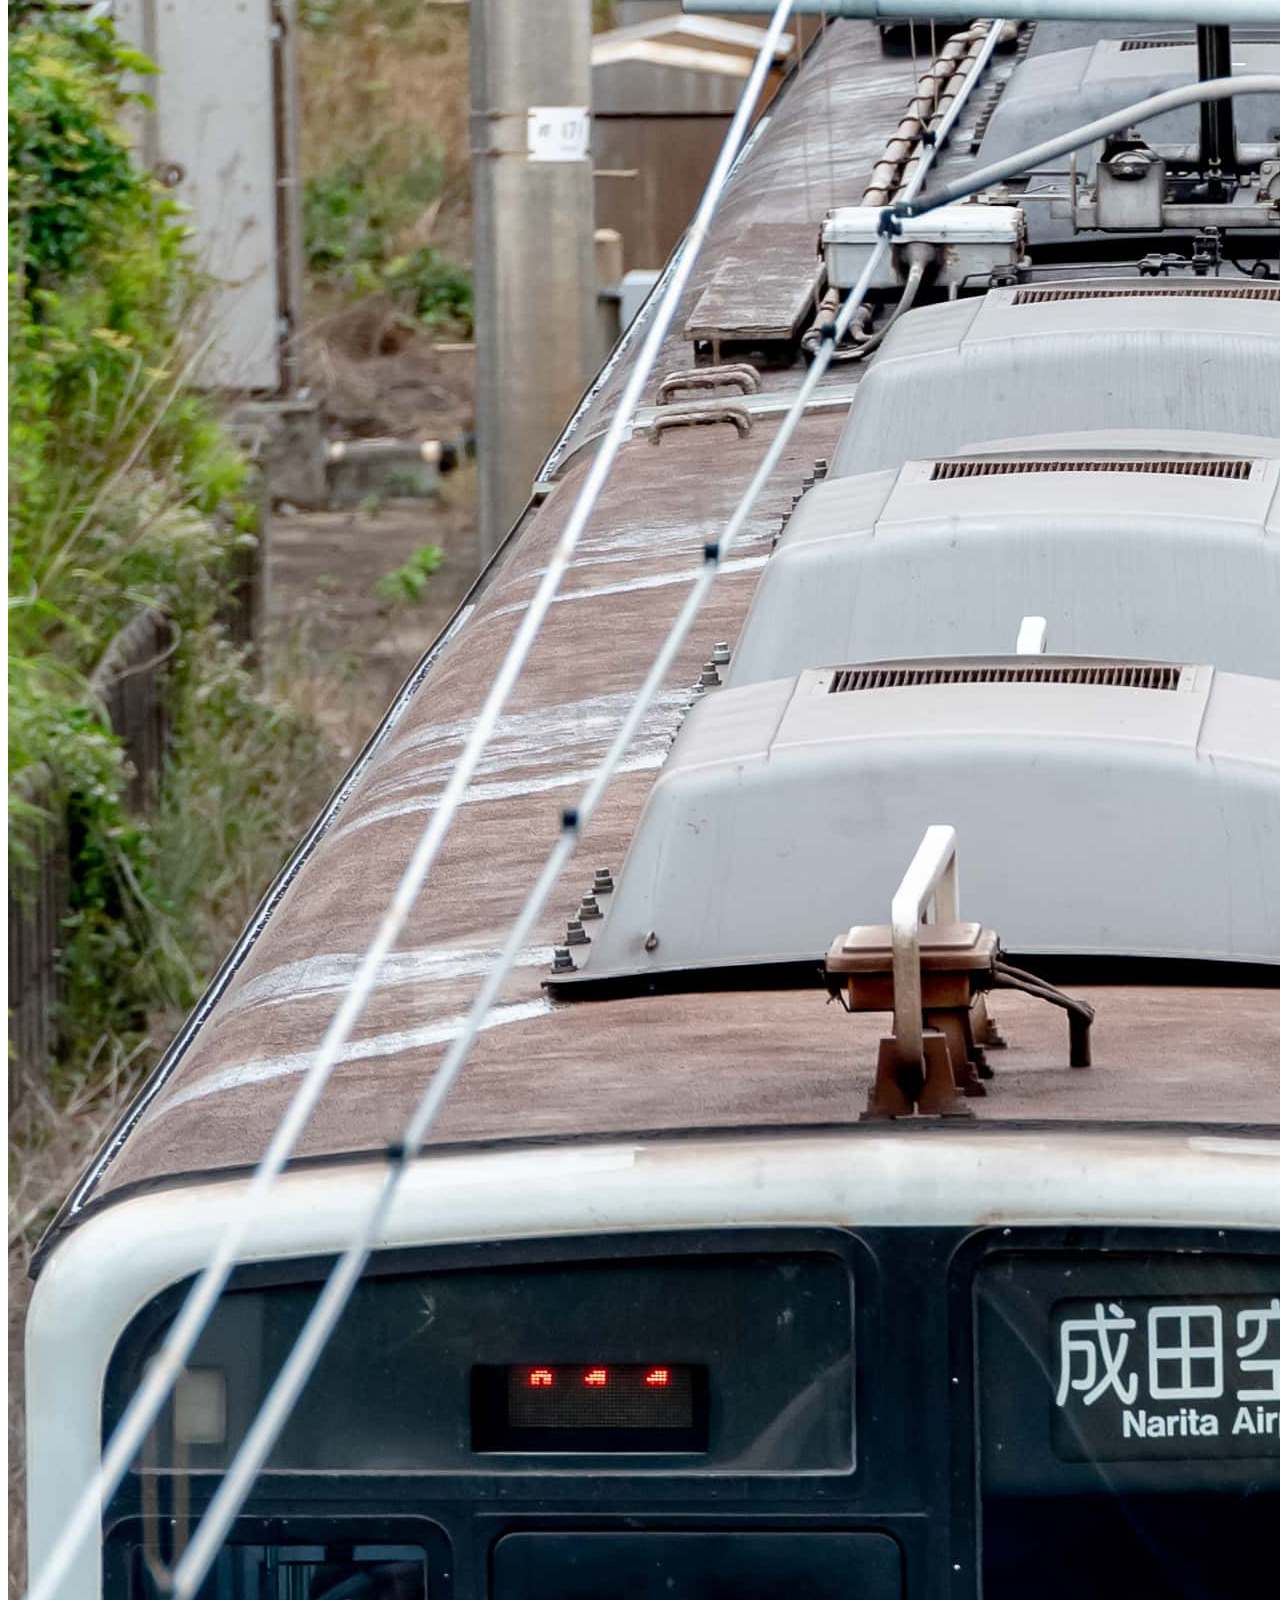
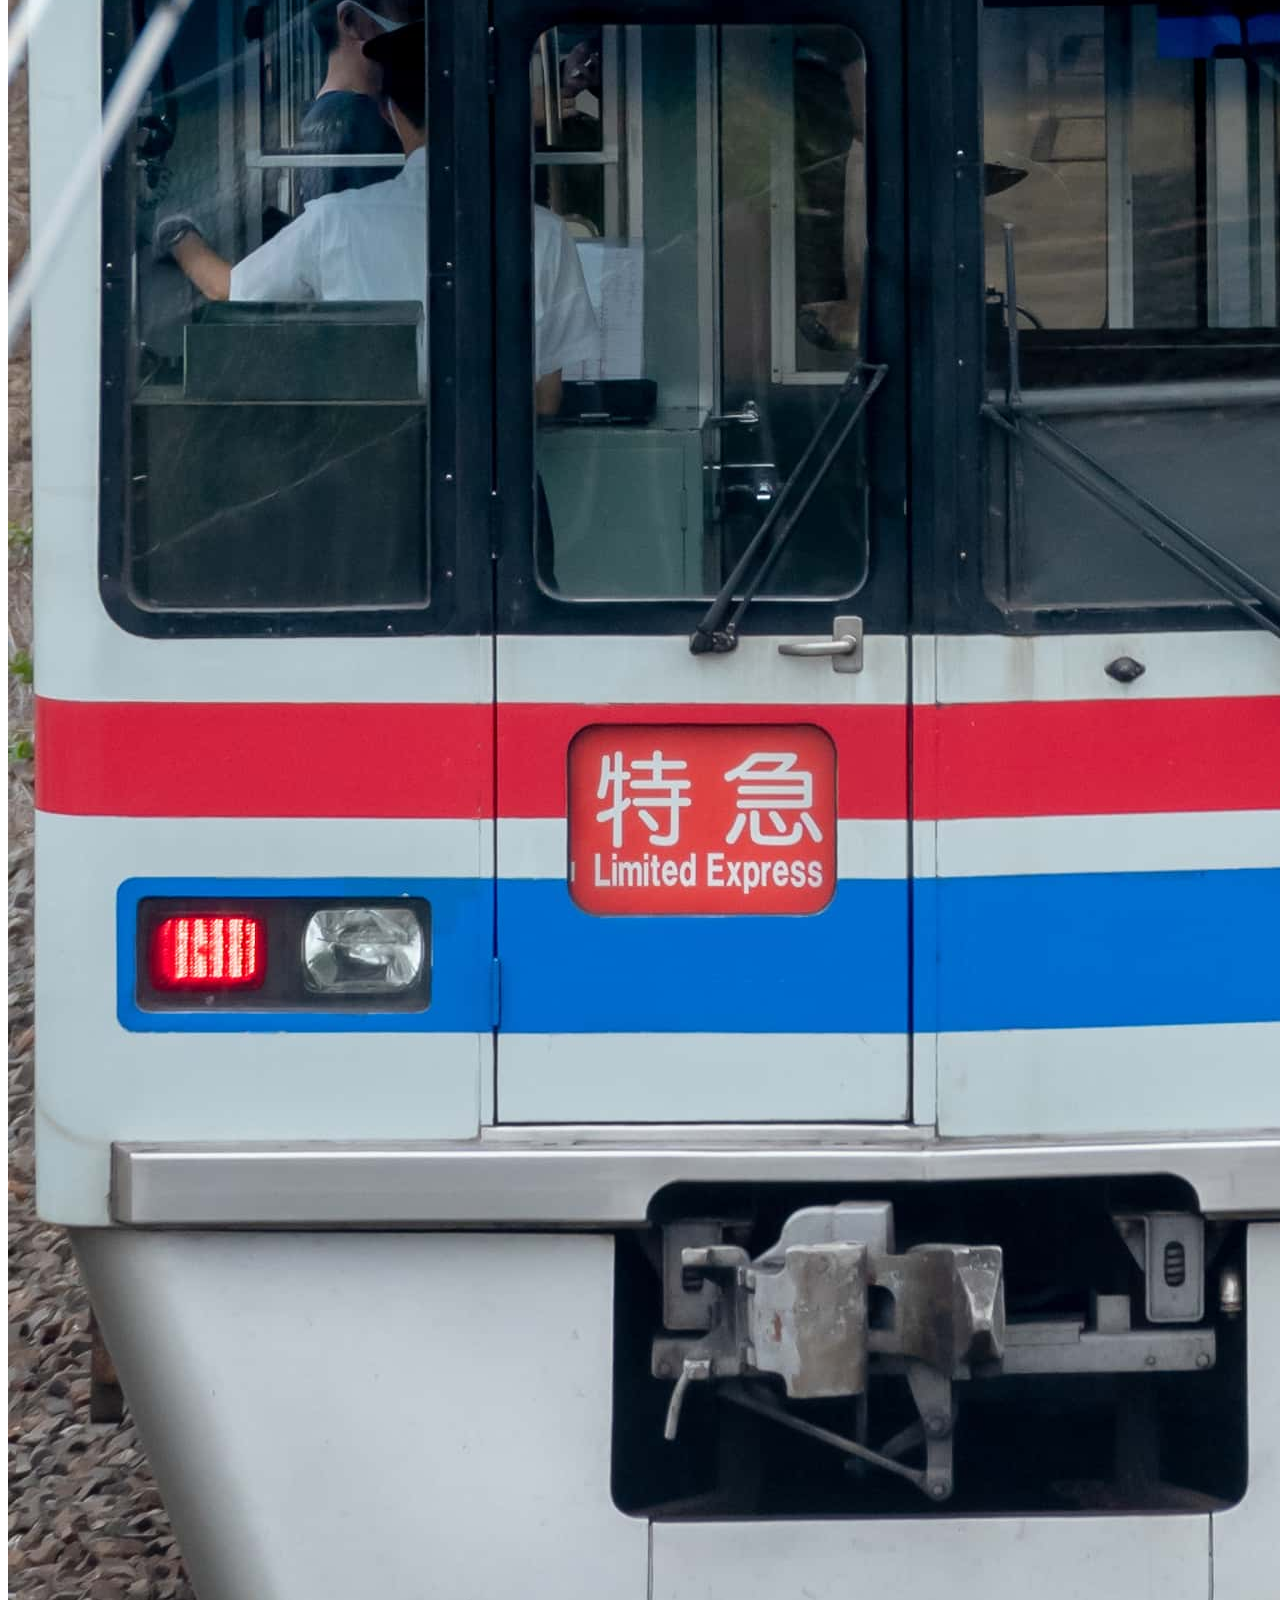
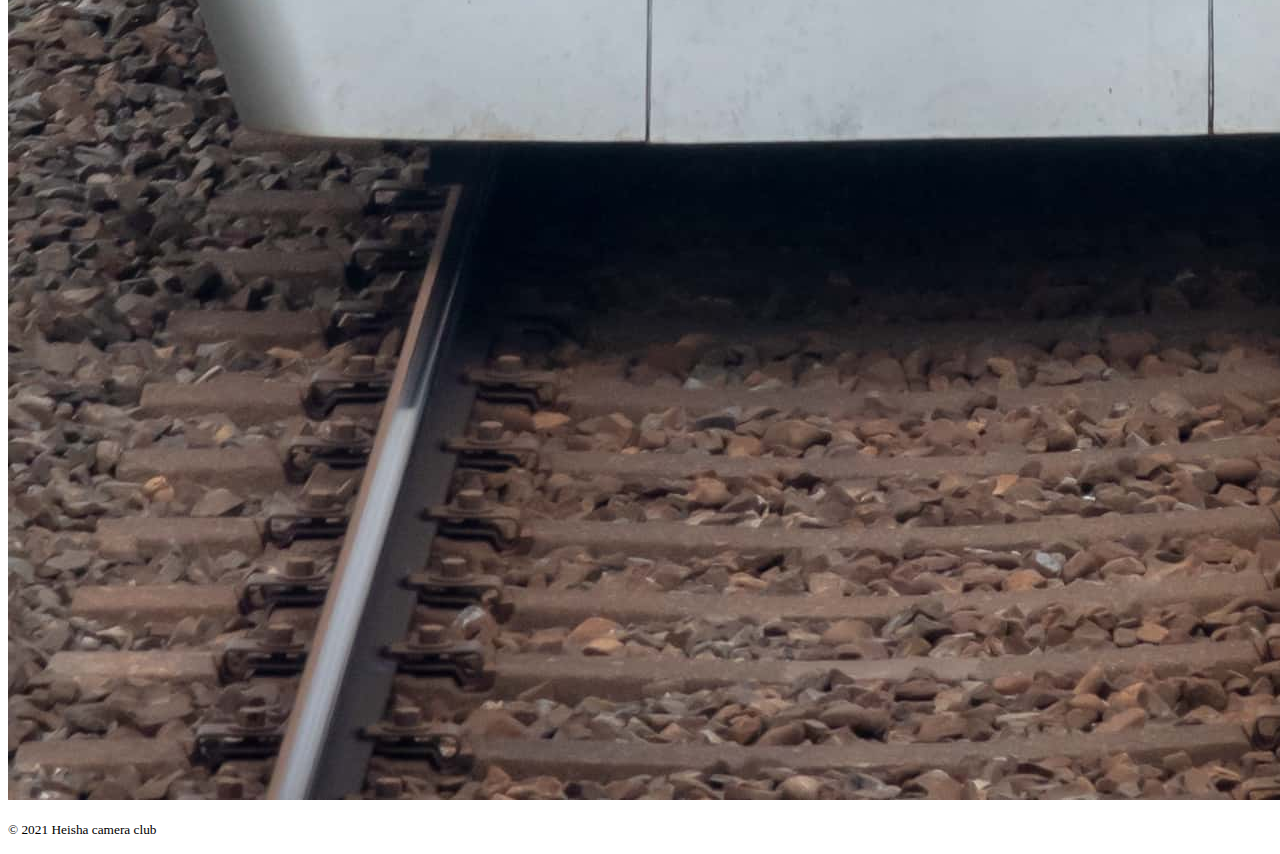
==== commit 69f9d76a: "Update index.html" ====
--- a/index.html
+++ b/index.html
@@ -50,7 +50,7 @@
           <p class = "post-date">9/1 <span>2021</span></p>
           <p class = "post-cat">タイトル：幼馴染夫婦撮影</p>
         </header>
-        <img src="6-1.jpg" alt="八千代台フォトコンテスト">
+        <img src="DSC_3701-min.jpg" alt="八千代台フォトコンテスト">
       </article>
     </div>
 
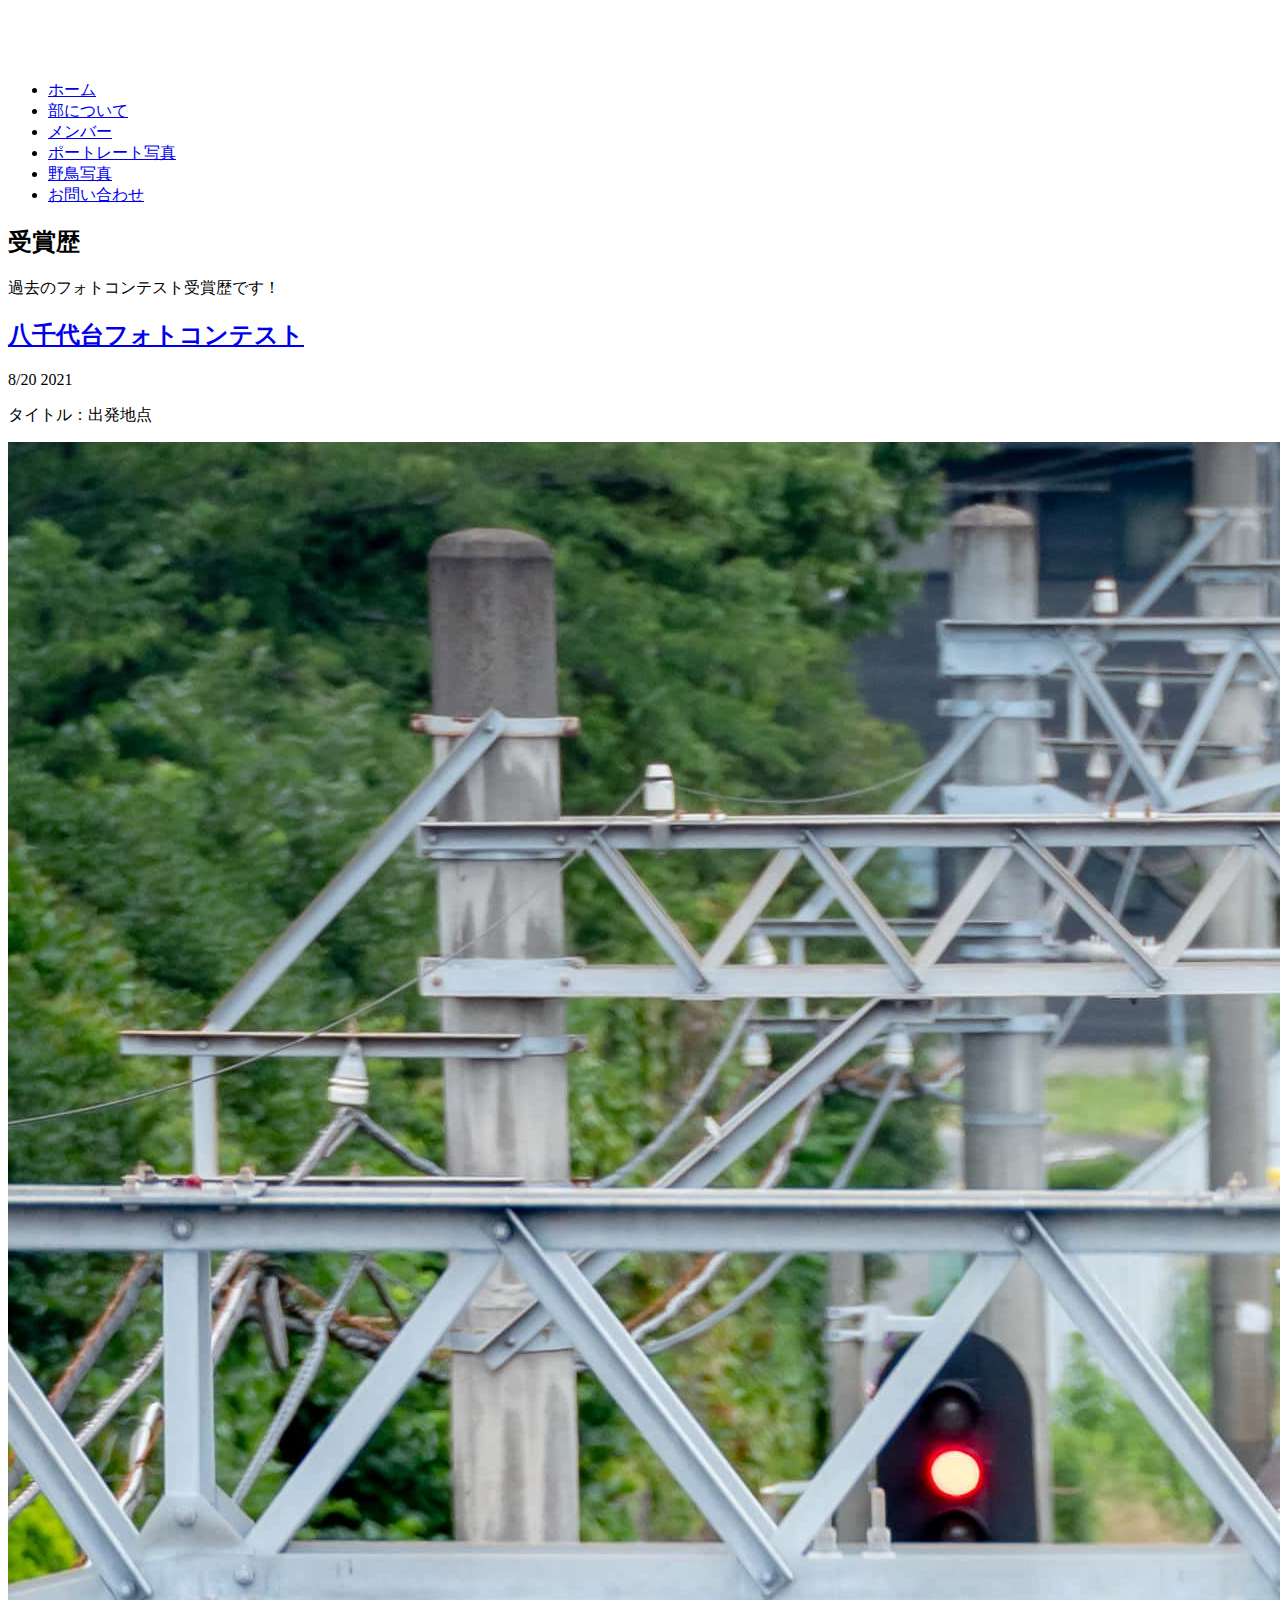
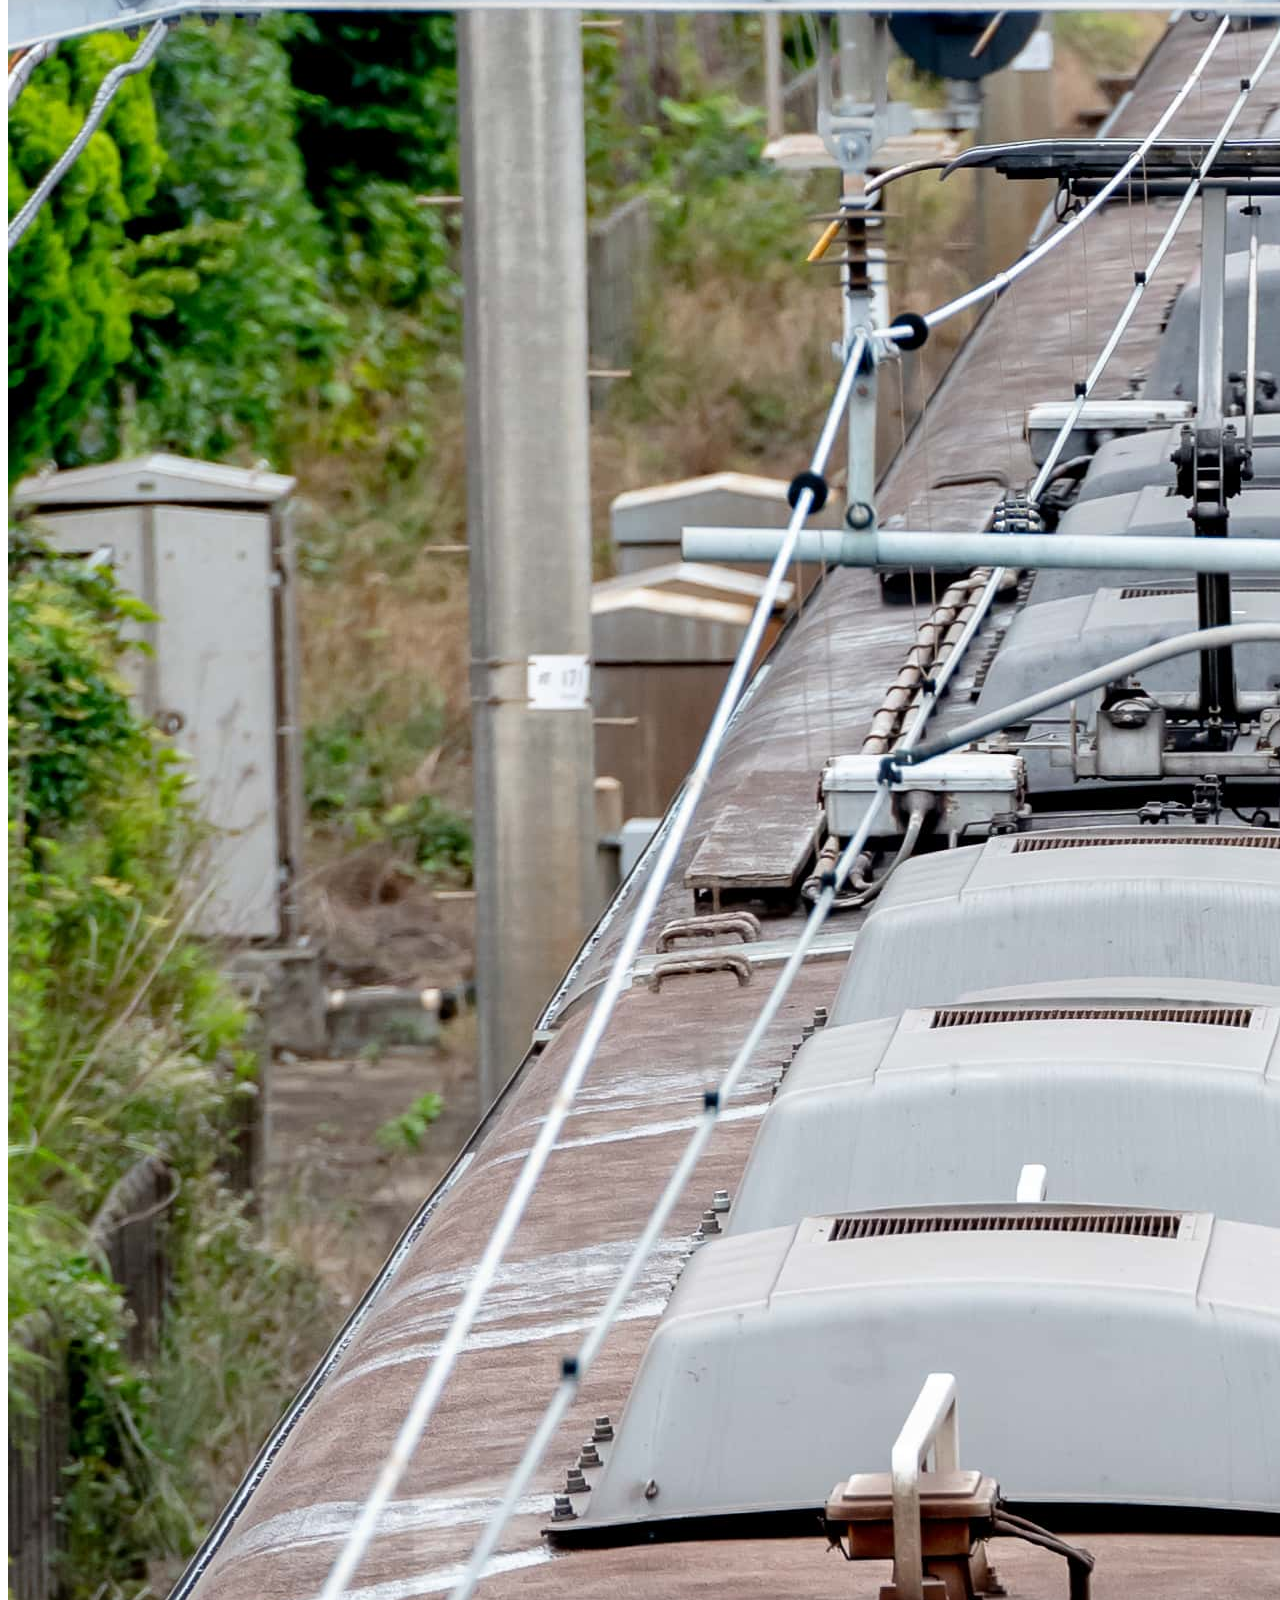
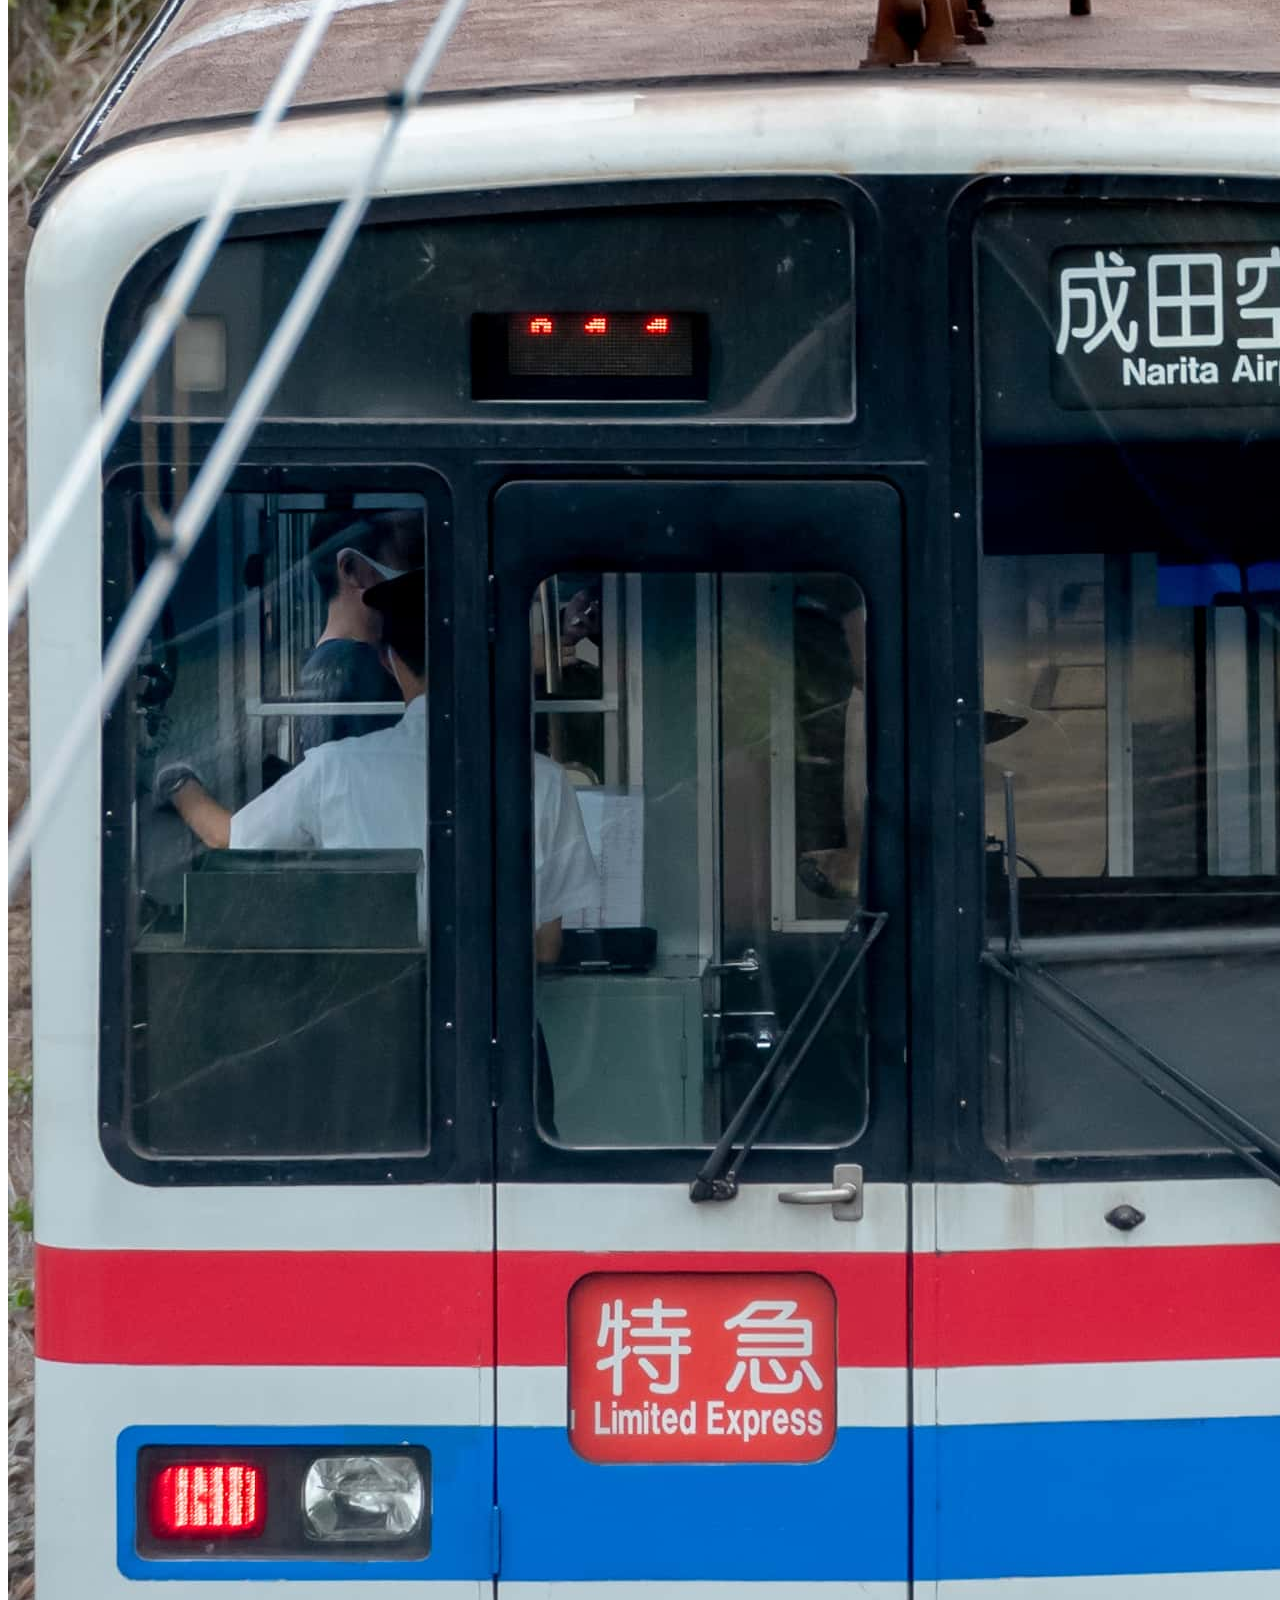
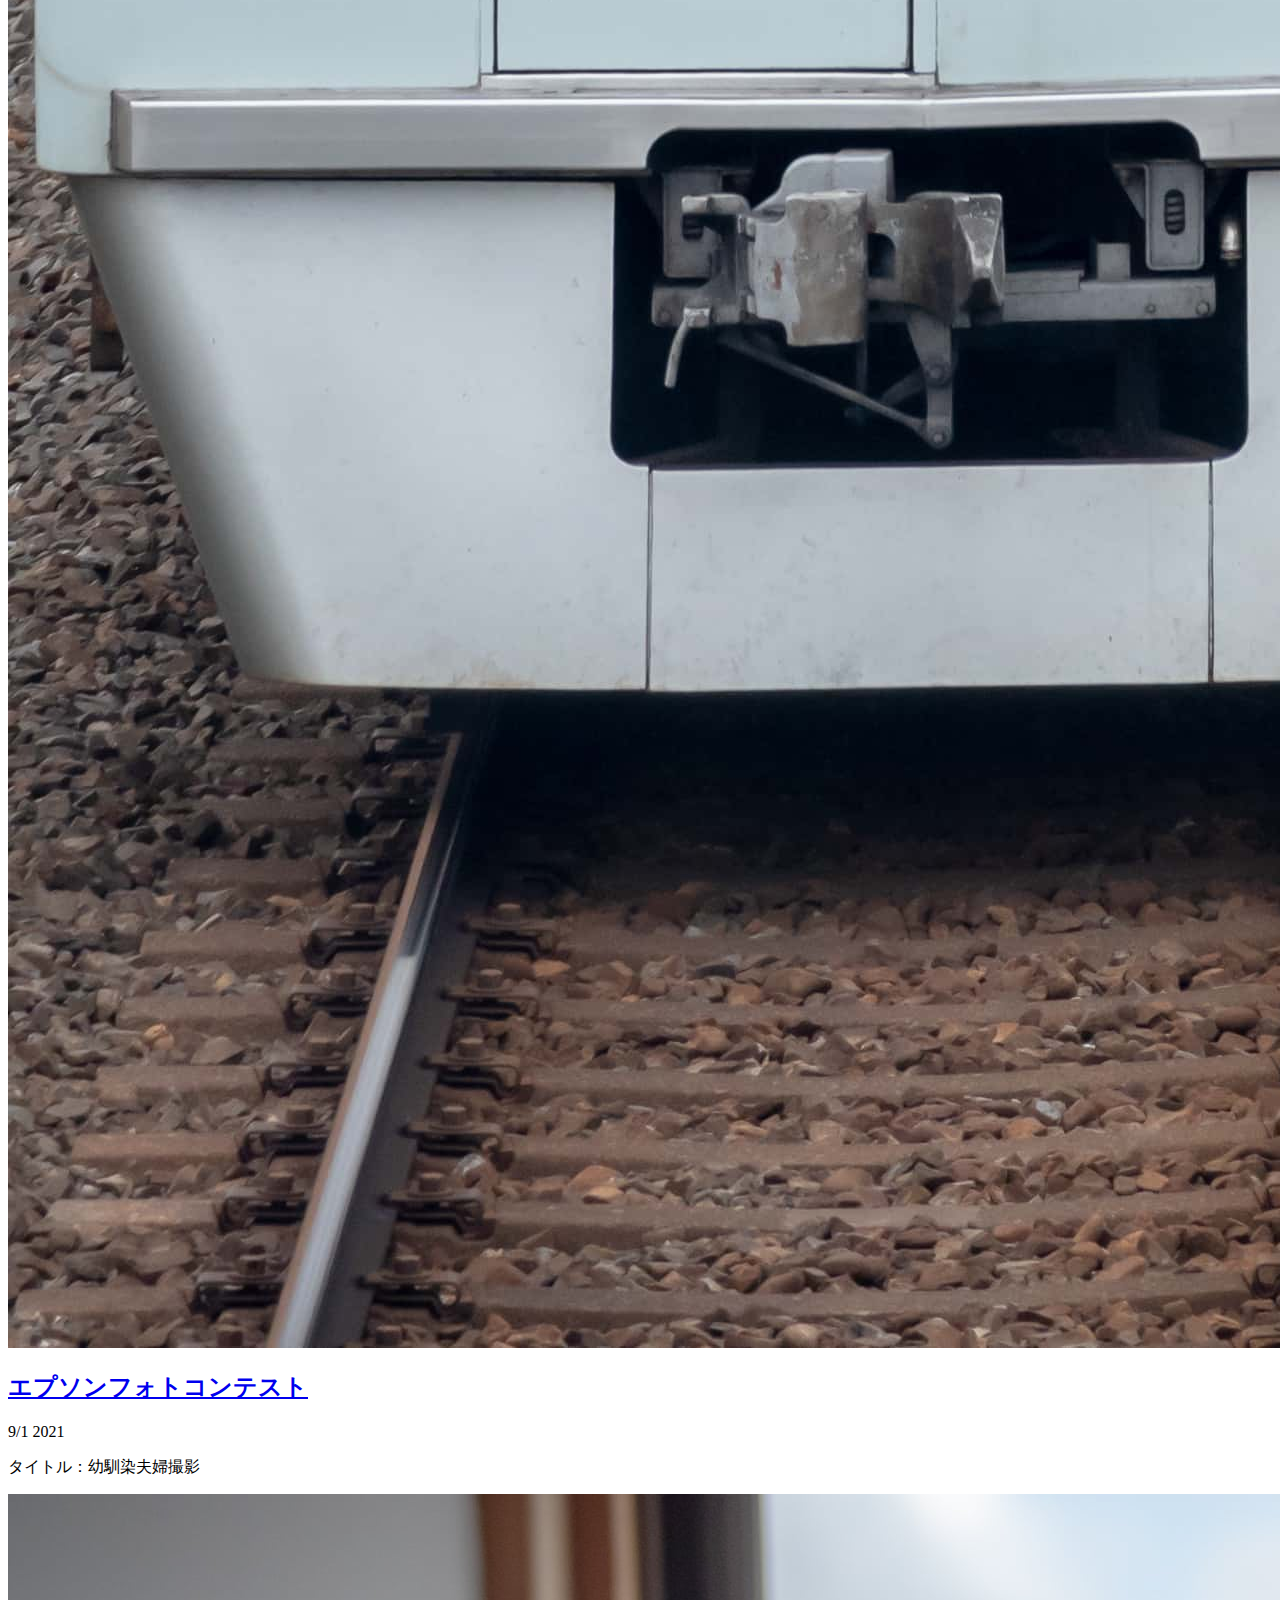
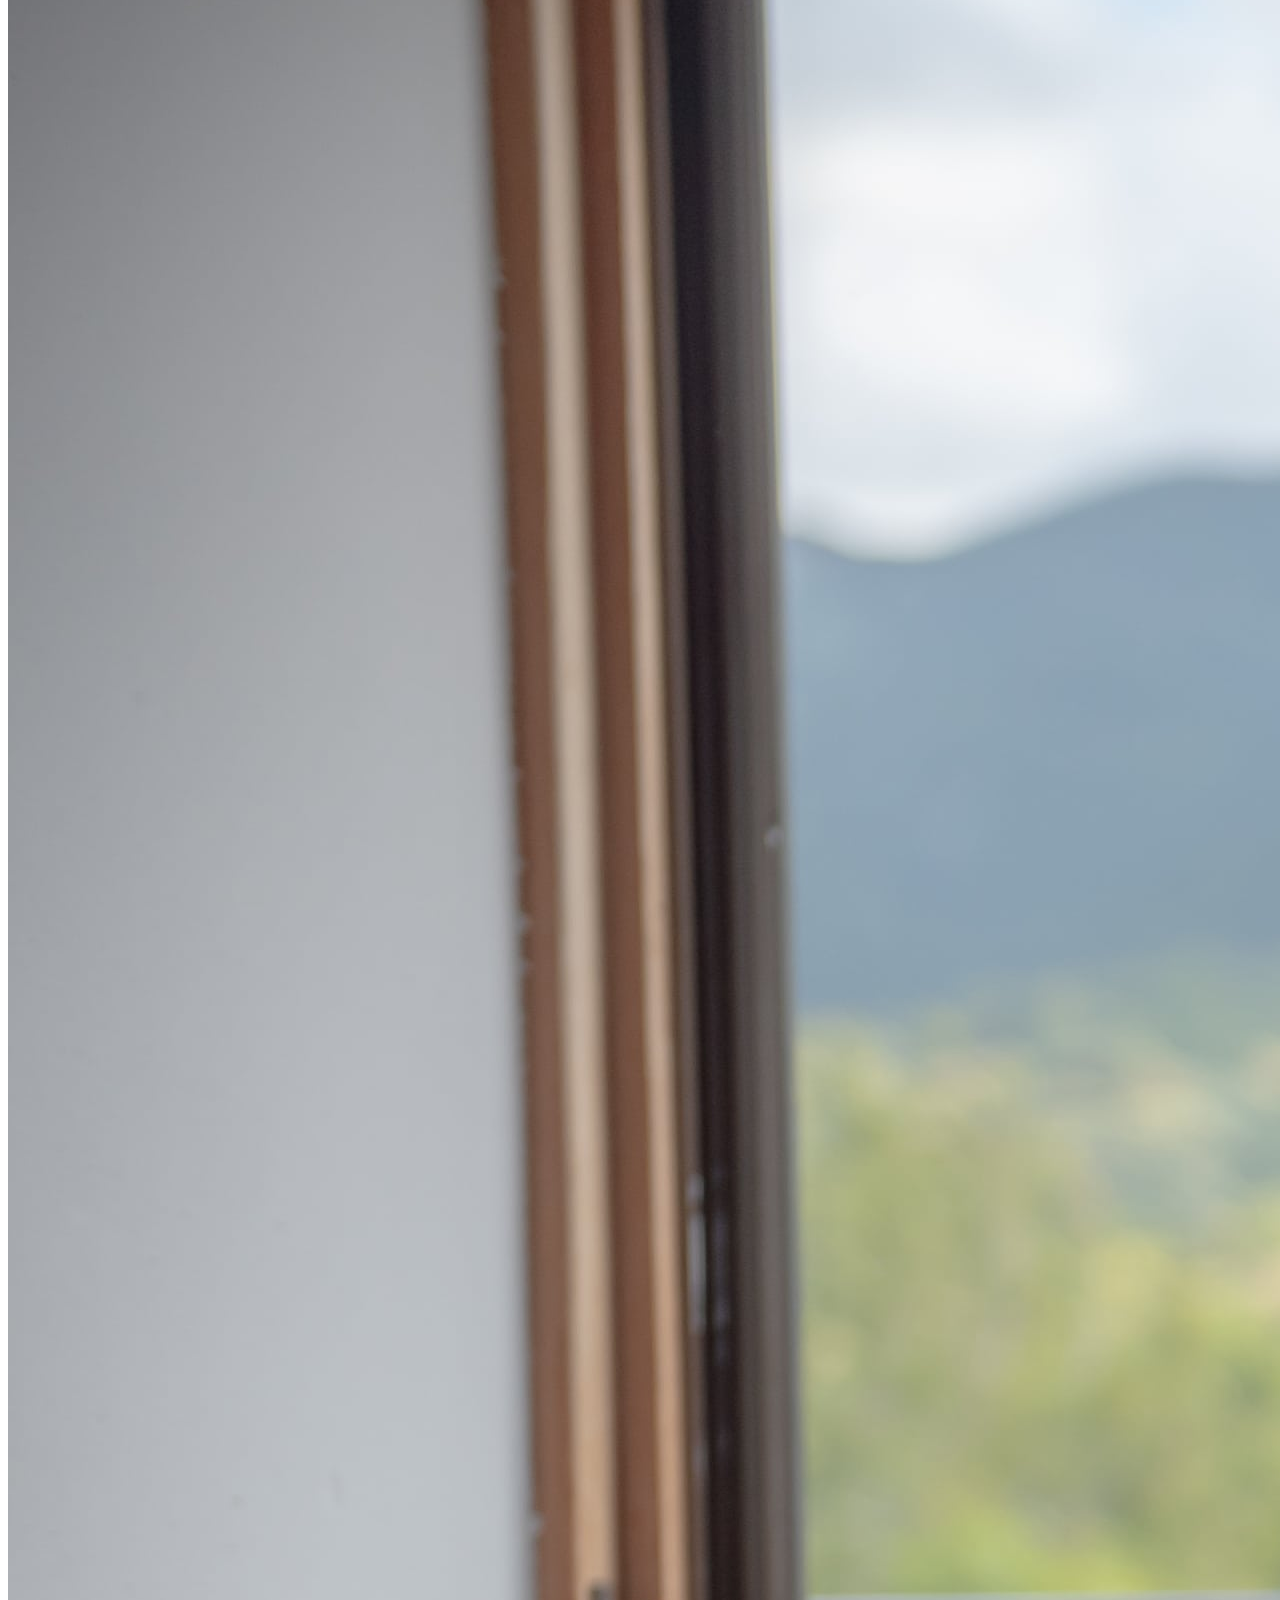
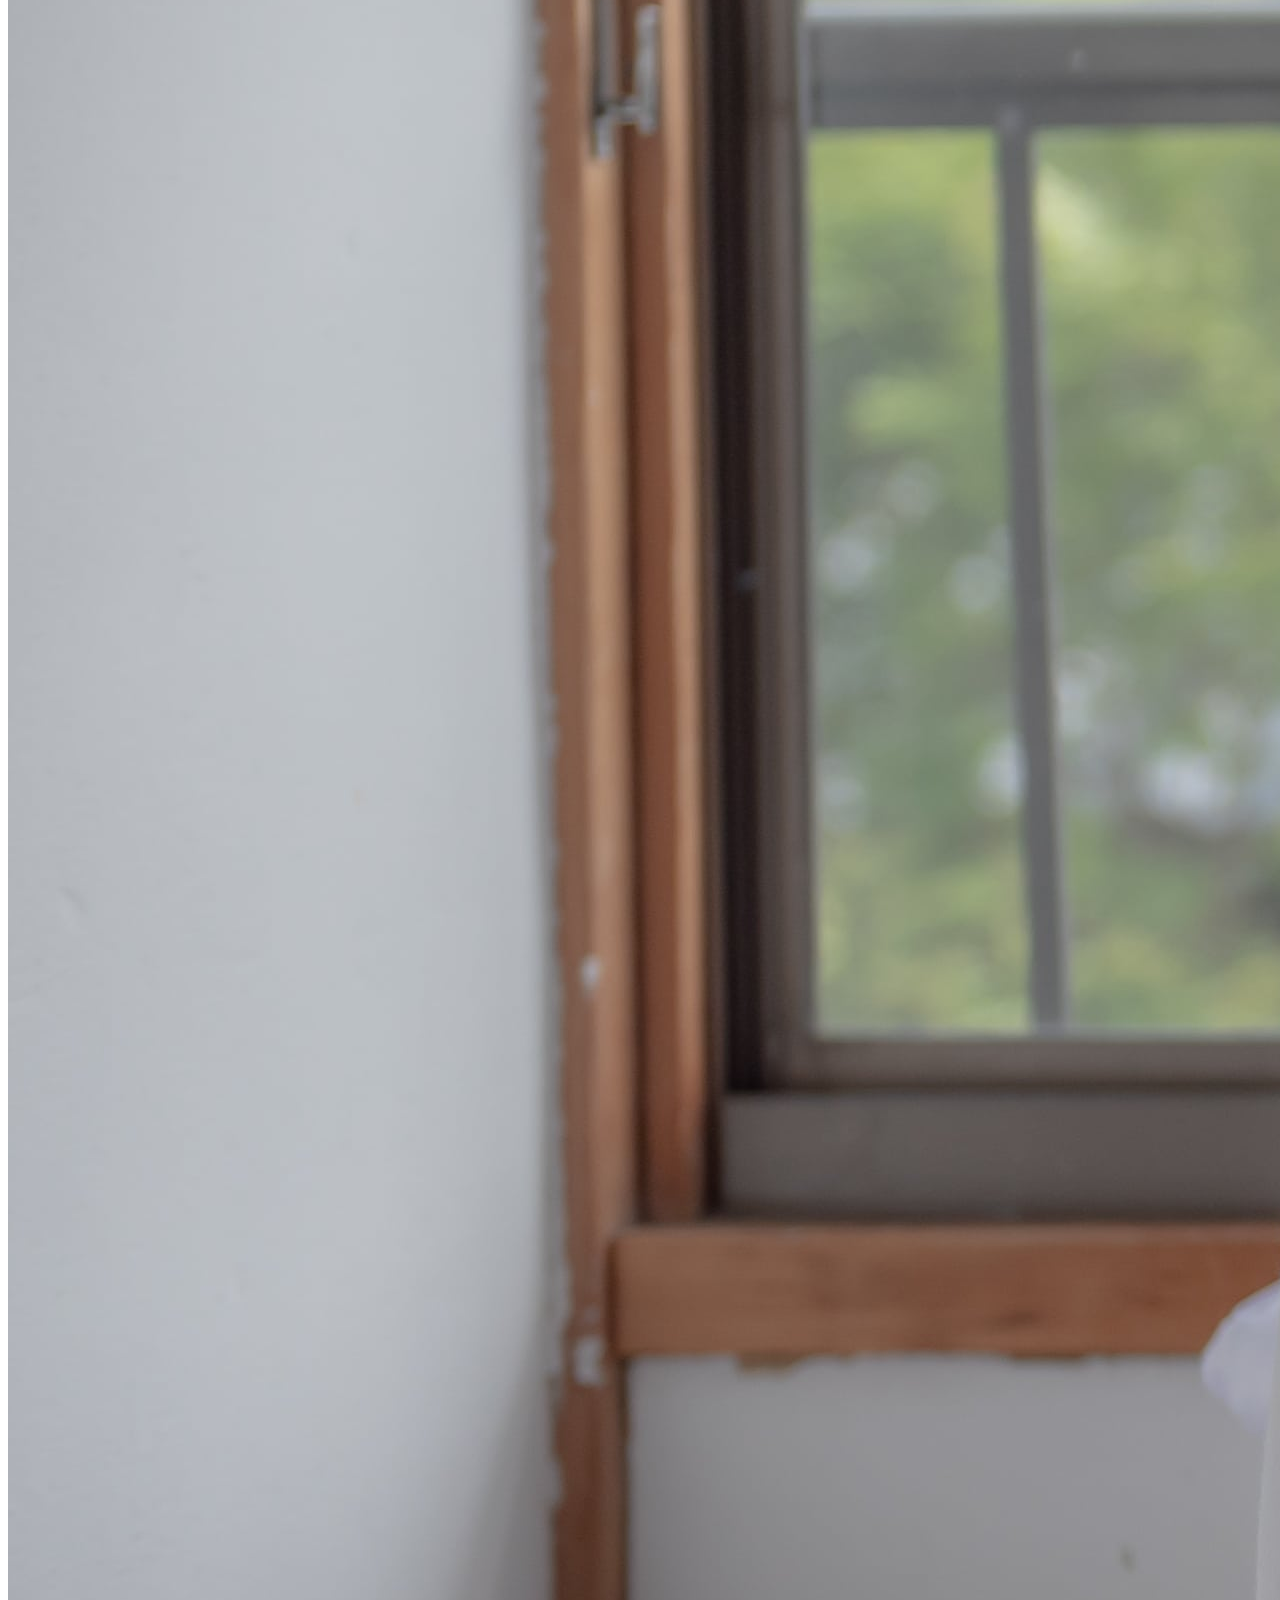
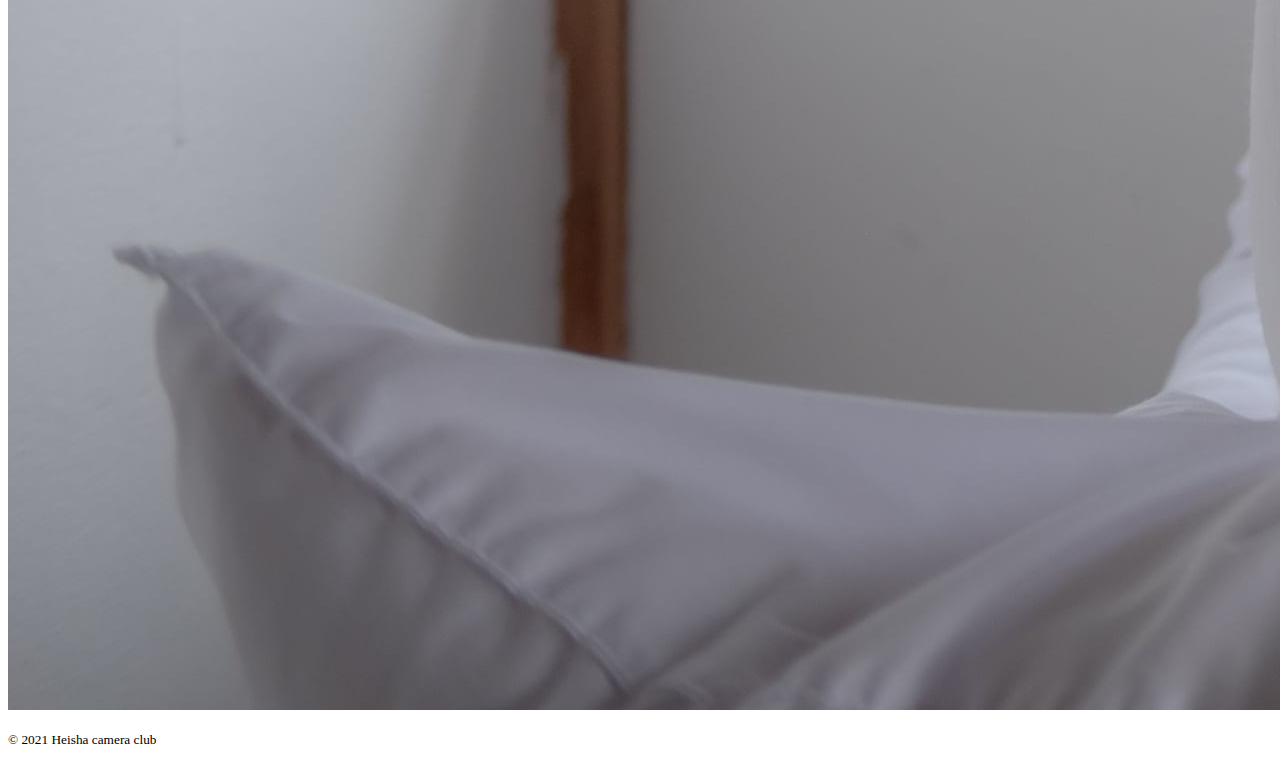
==== commit d4b47882: "Update index.html" ====
--- a/index.html
+++ b/index.html
@@ -50,7 +50,7 @@
           <p class = "post-date">9/1 <span>2021</span></p>
           <p class = "post-cat">タイトル：幼馴染夫婦撮影</p>
         </header>
-        <img src="DSC_3701-min.jpg" alt="八千代台フォトコンテスト">
+        <img src="DSC_1011-min.jpg" alt="八千代台フォトコンテスト">
       </article>
     </div>
 
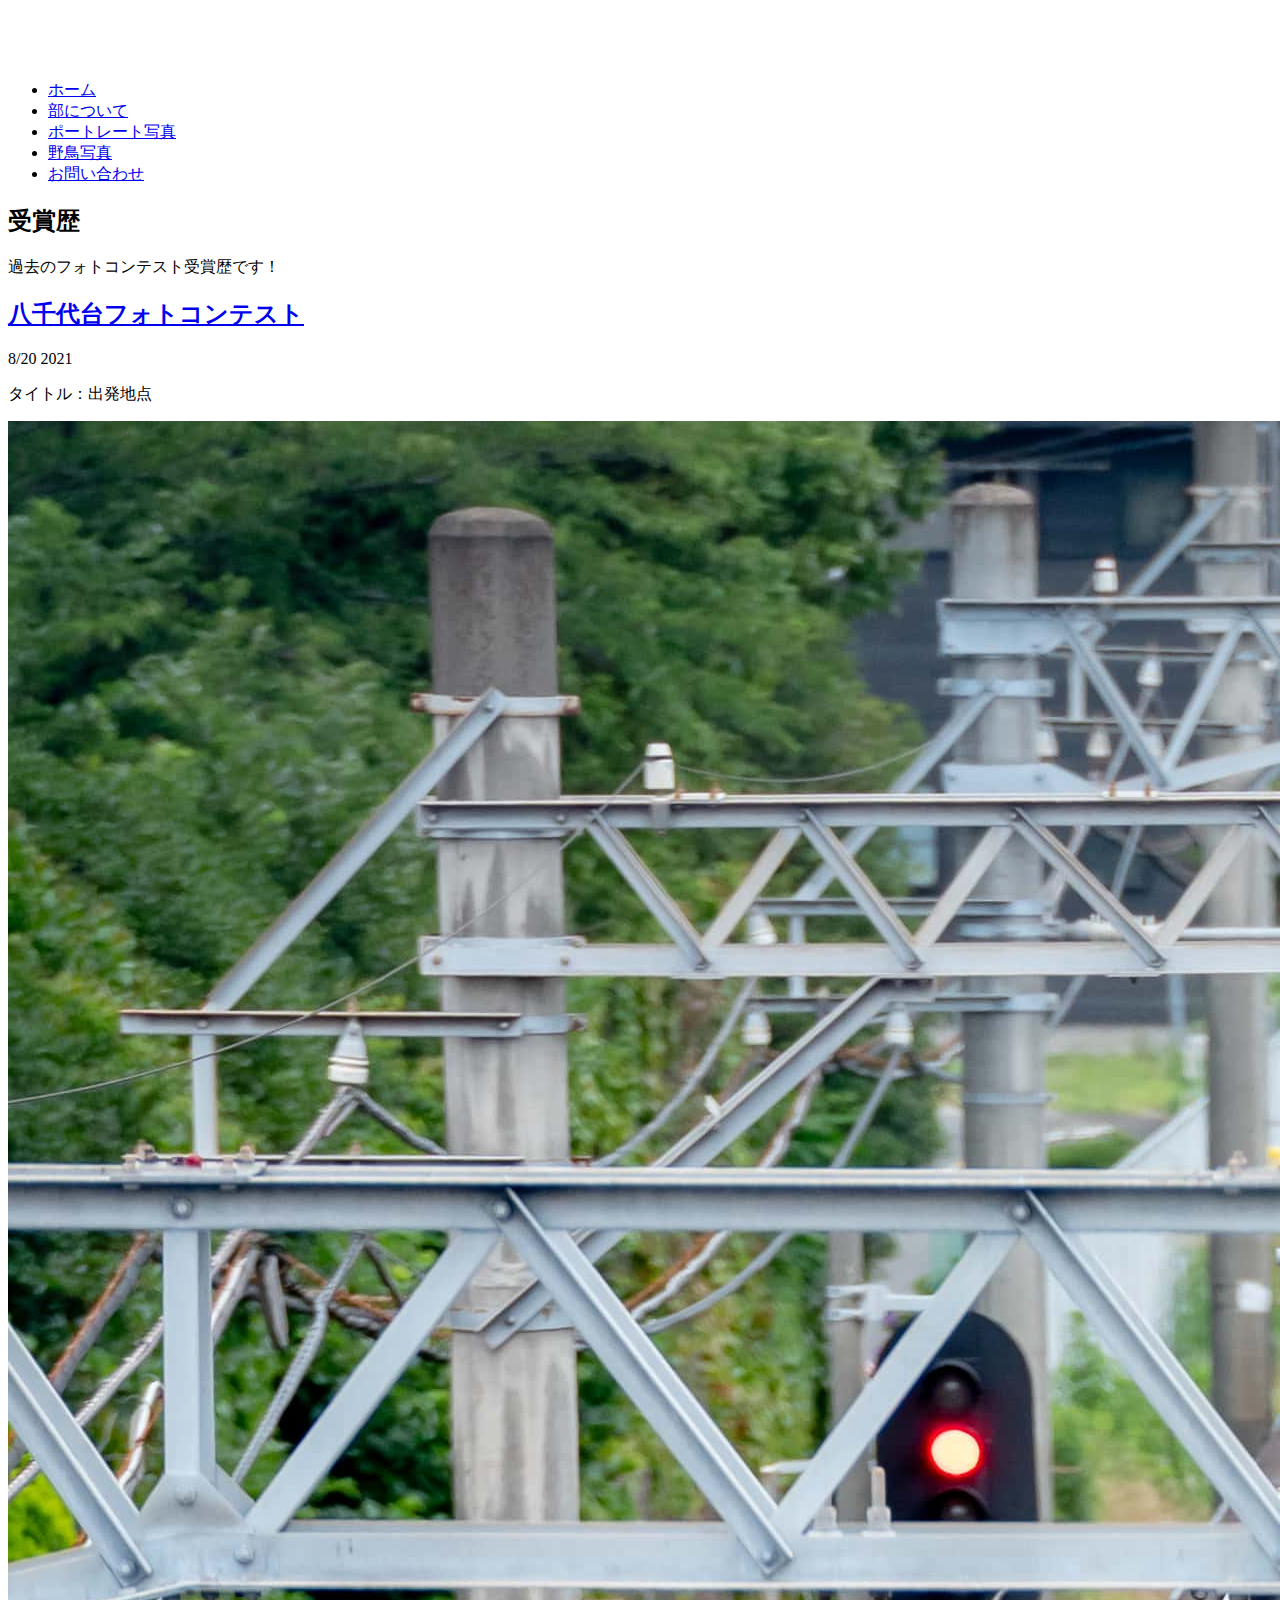
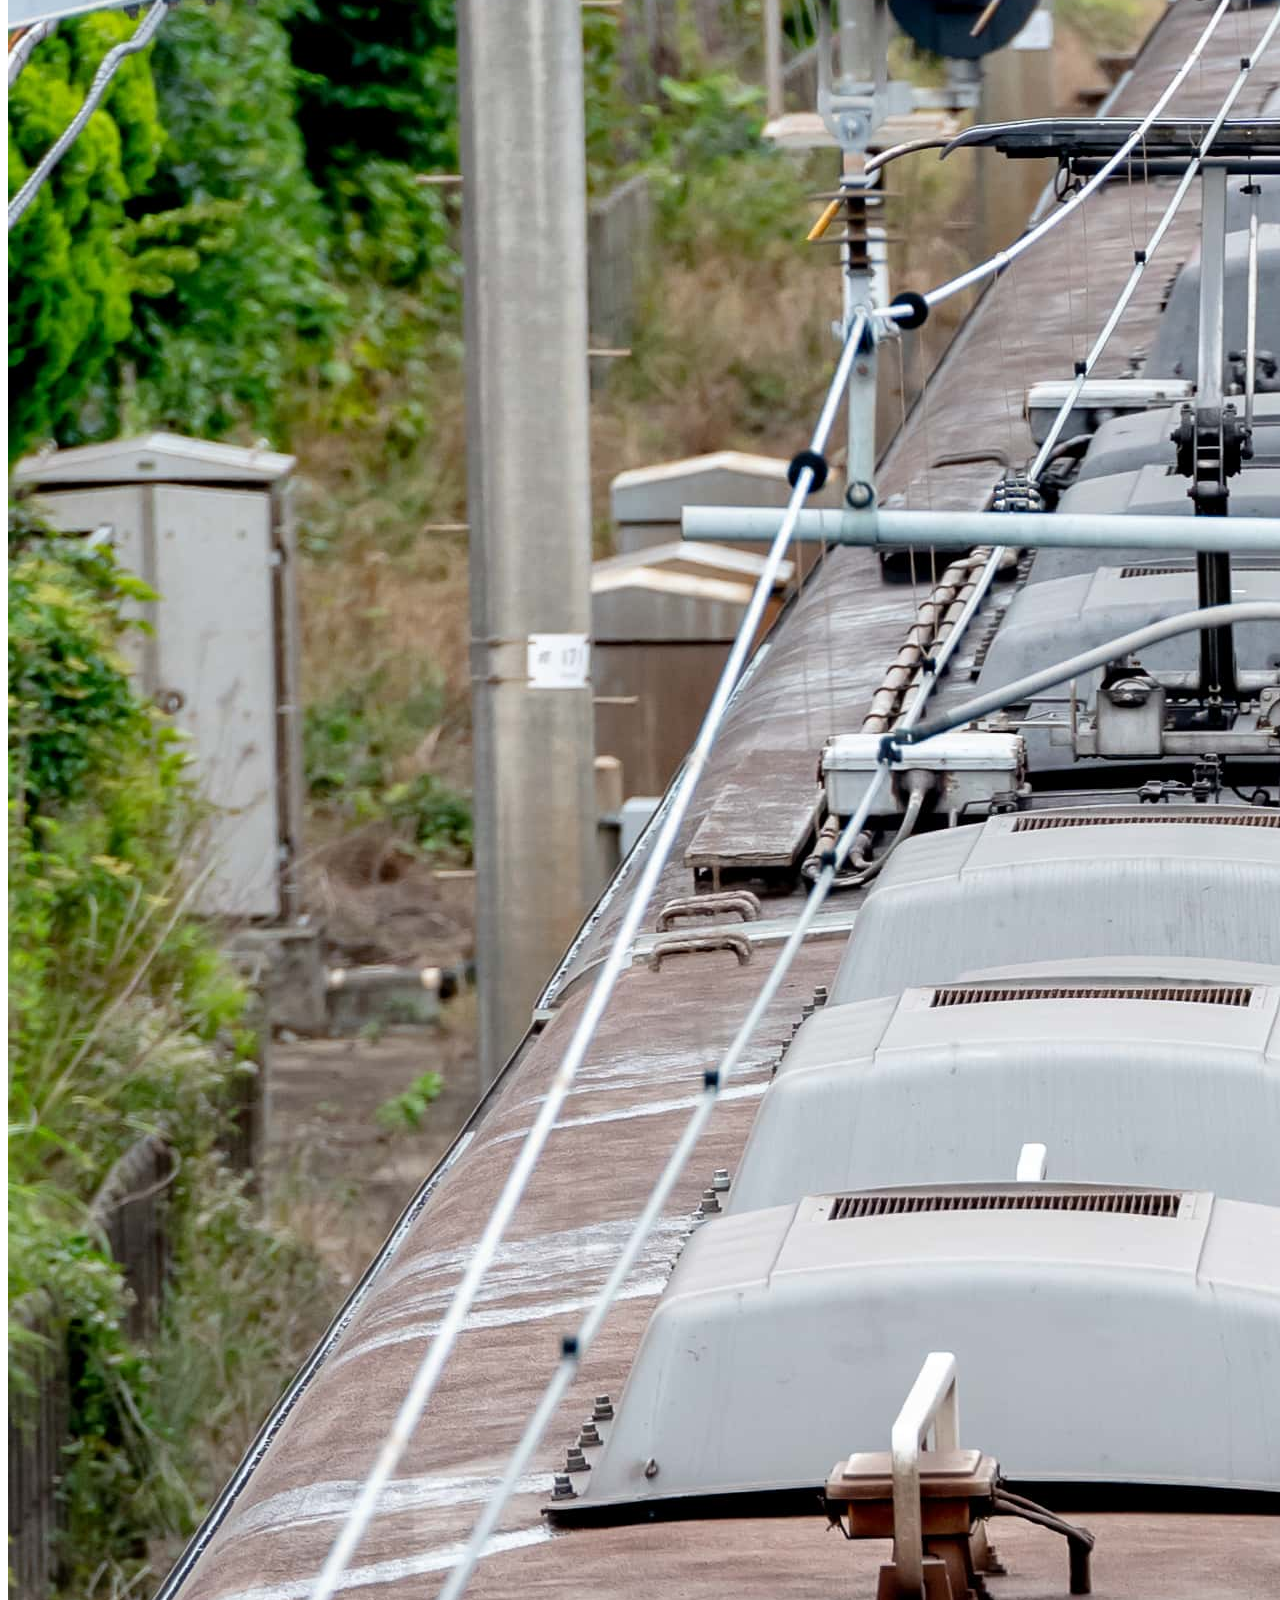
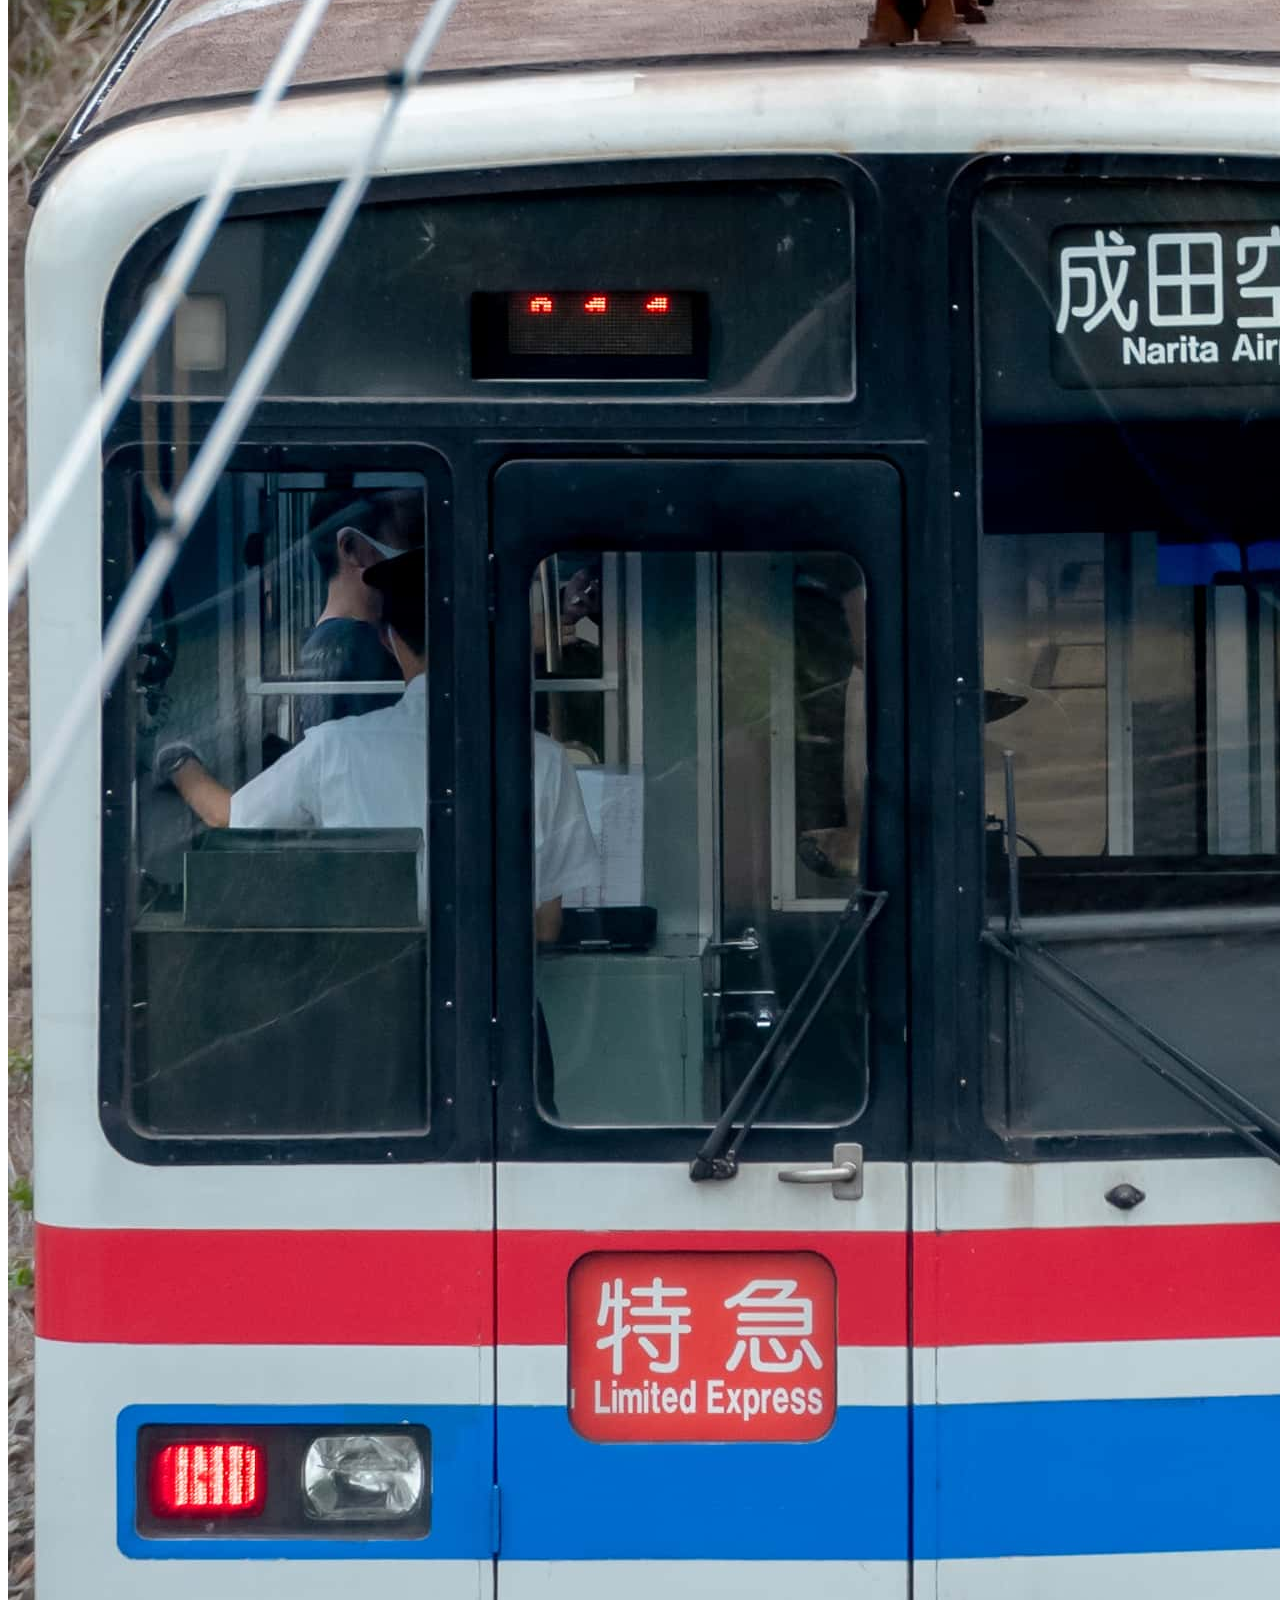
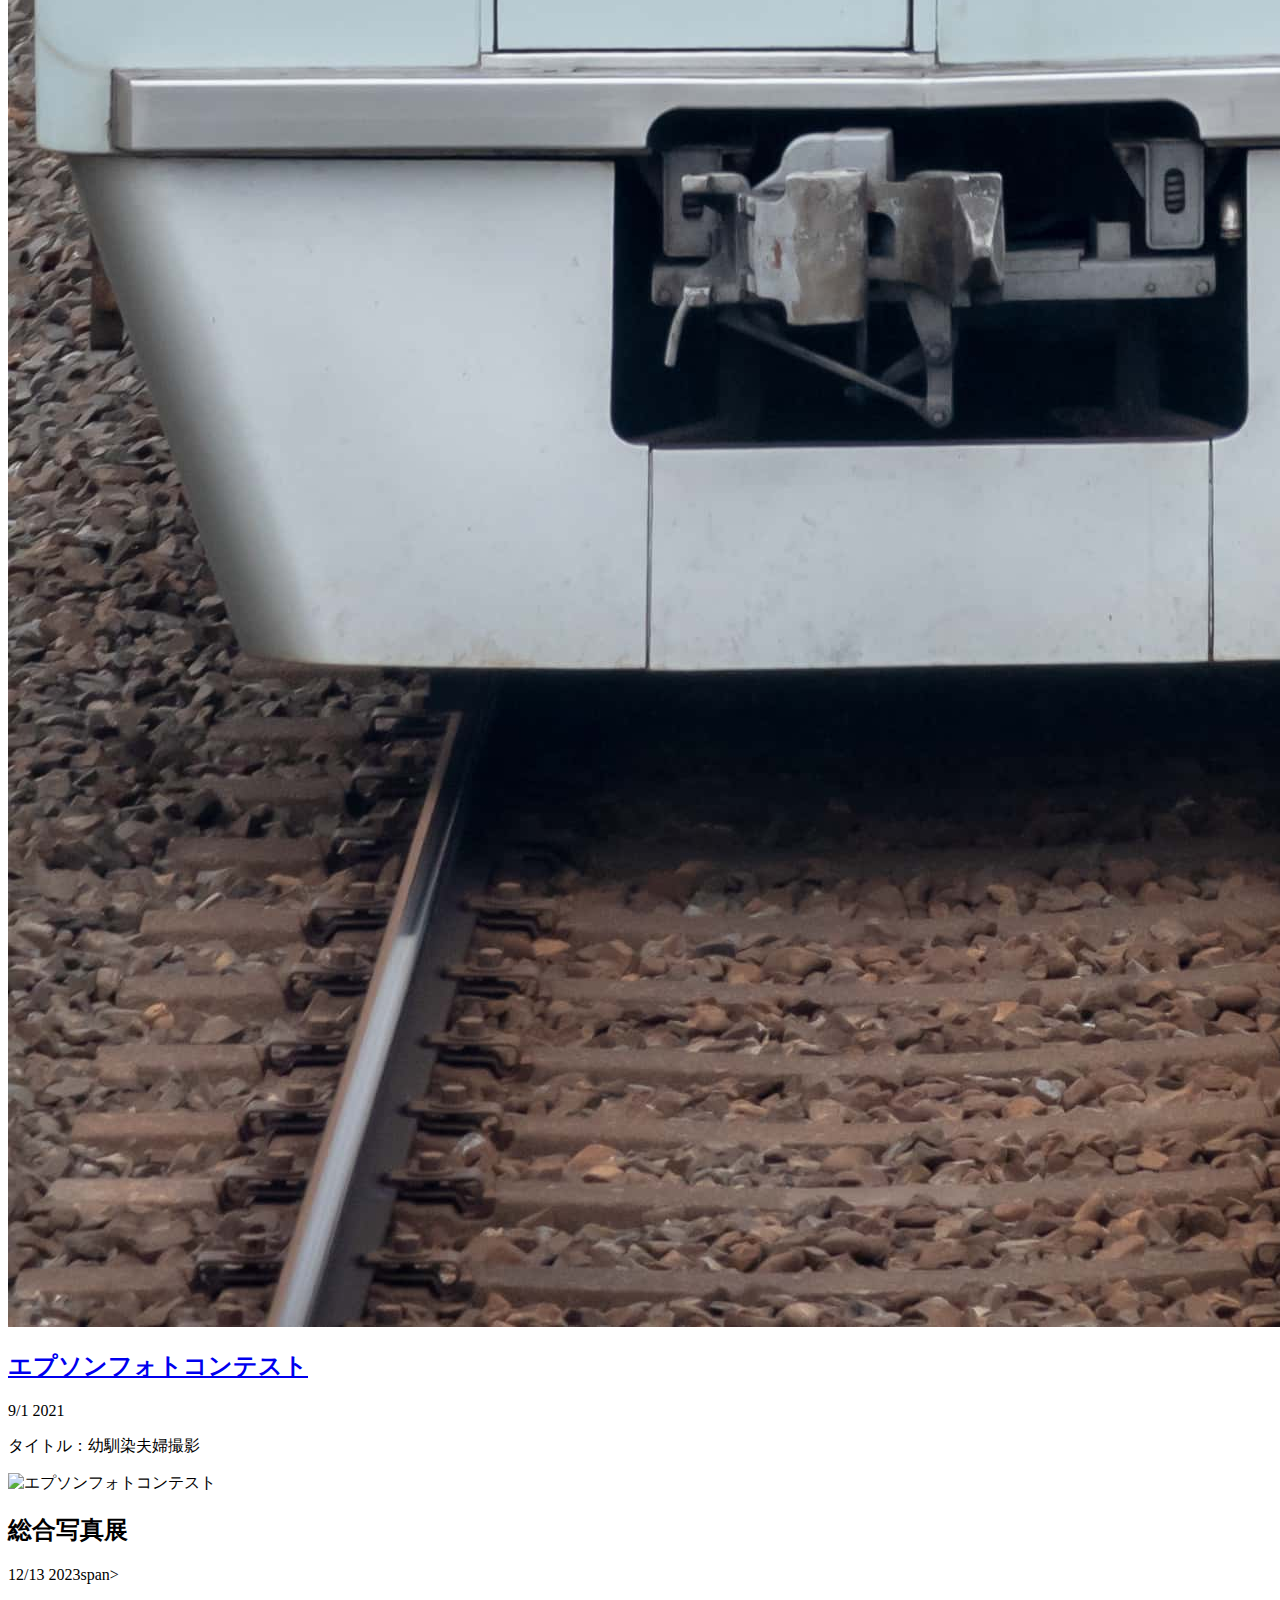
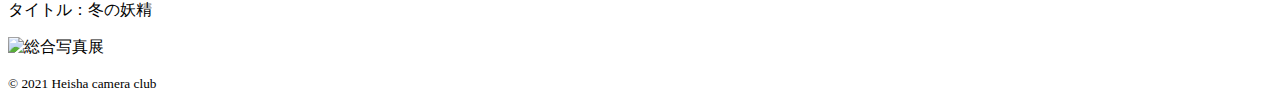
==== commit 45a87ab0: "Add files via upload" ====
--- a/index.html
+++ b/index.html
@@ -1,5 +1,5 @@
 <!DOCTYPE html>
-<html lang="en" dir="ltr">
+<html lang="ja" dir="ltr">
   <head>
     <meta charset="utf-8">
     <title>#弊社カメラ部</title>
@@ -21,9 +21,8 @@
       <h1><a href="index.html"><img class="logo" src="logo.png" alt =""></a></h1>
       <nav>
         <ul class="main-nav">
-          <li><a href="https://teto-html.github.io/cameraclub/">ホーム</a></li>          
+          <li><a href="https://teto-html.github.io/cameraclub/">ホーム</a></li>
           <li><a href="https://teto-html.github.io/aboutclub/">部について</a></li>
-          <li><a href="https://teto-html.github.io/member/">メンバー</a></li>
           <li><a href="https://teto-html.github.io/Portrait/">ポートレート写真</a></li>
           <li><a href="https://teto-html.github.io/birds/">野鳥写真</a></li>
           <li><a href="https://docs.google.com/forms/d/e/1FAIpQLSdsavaD66wnjVFfOGCf_AoDsE0qE2wQzwmR7YQIe1-B1pwzRg/viewform?embedded=true">お問い合わせ</a></li>
@@ -50,7 +49,14 @@
           <p class = "post-date">9/1 <span>2021</span></p>
           <p class = "post-cat">タイトル：幼馴染夫婦撮影</p>
         </header>
-        <img src="DSC_1011-min.jpg" alt="八千代台フォトコンテスト">
+        <img src="6-1.jpg" alt="エプソンフォトコンテスト">
+
+        <header class="post-info">
+          <h2 class="post-title">総合写真展</a></h2>
+          <p class = "post-date">12/13 <span>2023span></p>
+          <p class = "post-cat">タイトル：冬の妖精</p>
+        </header>
+                <img src="総合写真展.jpg" alt="総合写真展">
       </article>
     </div>
 
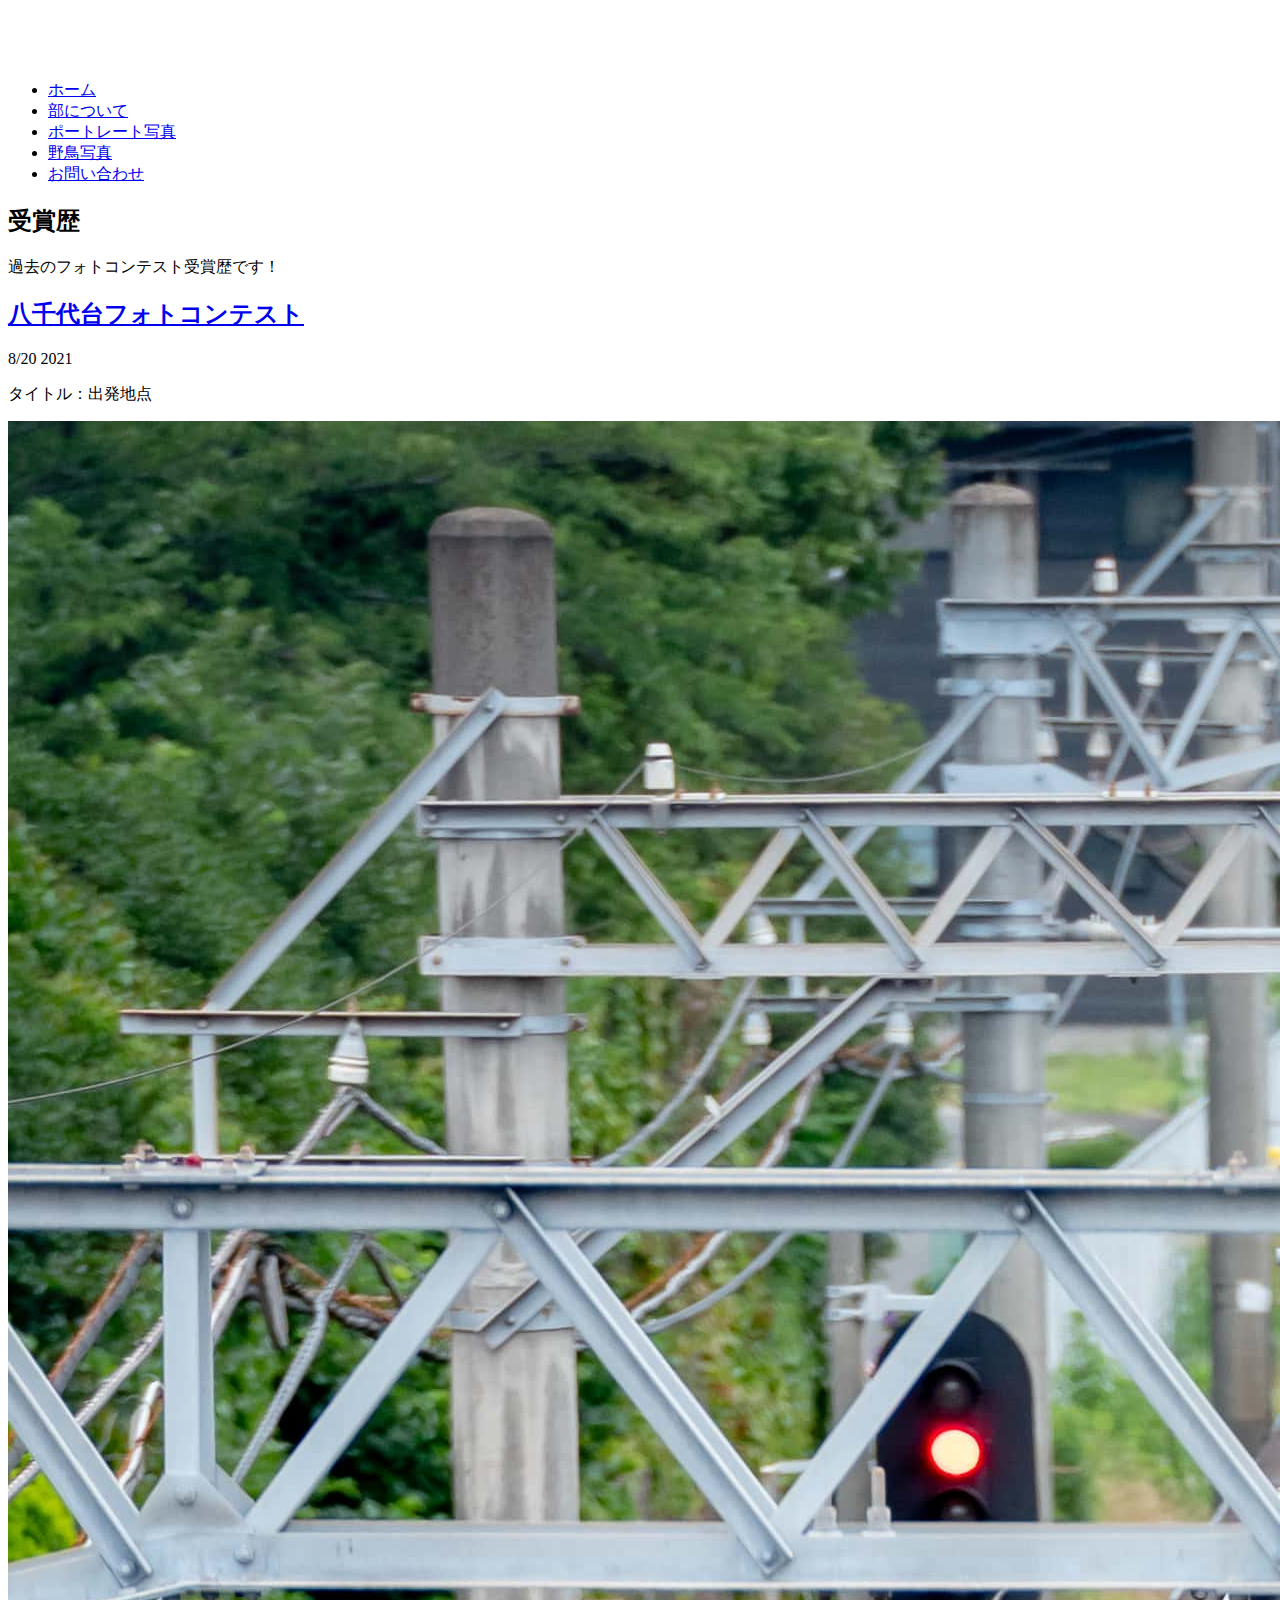
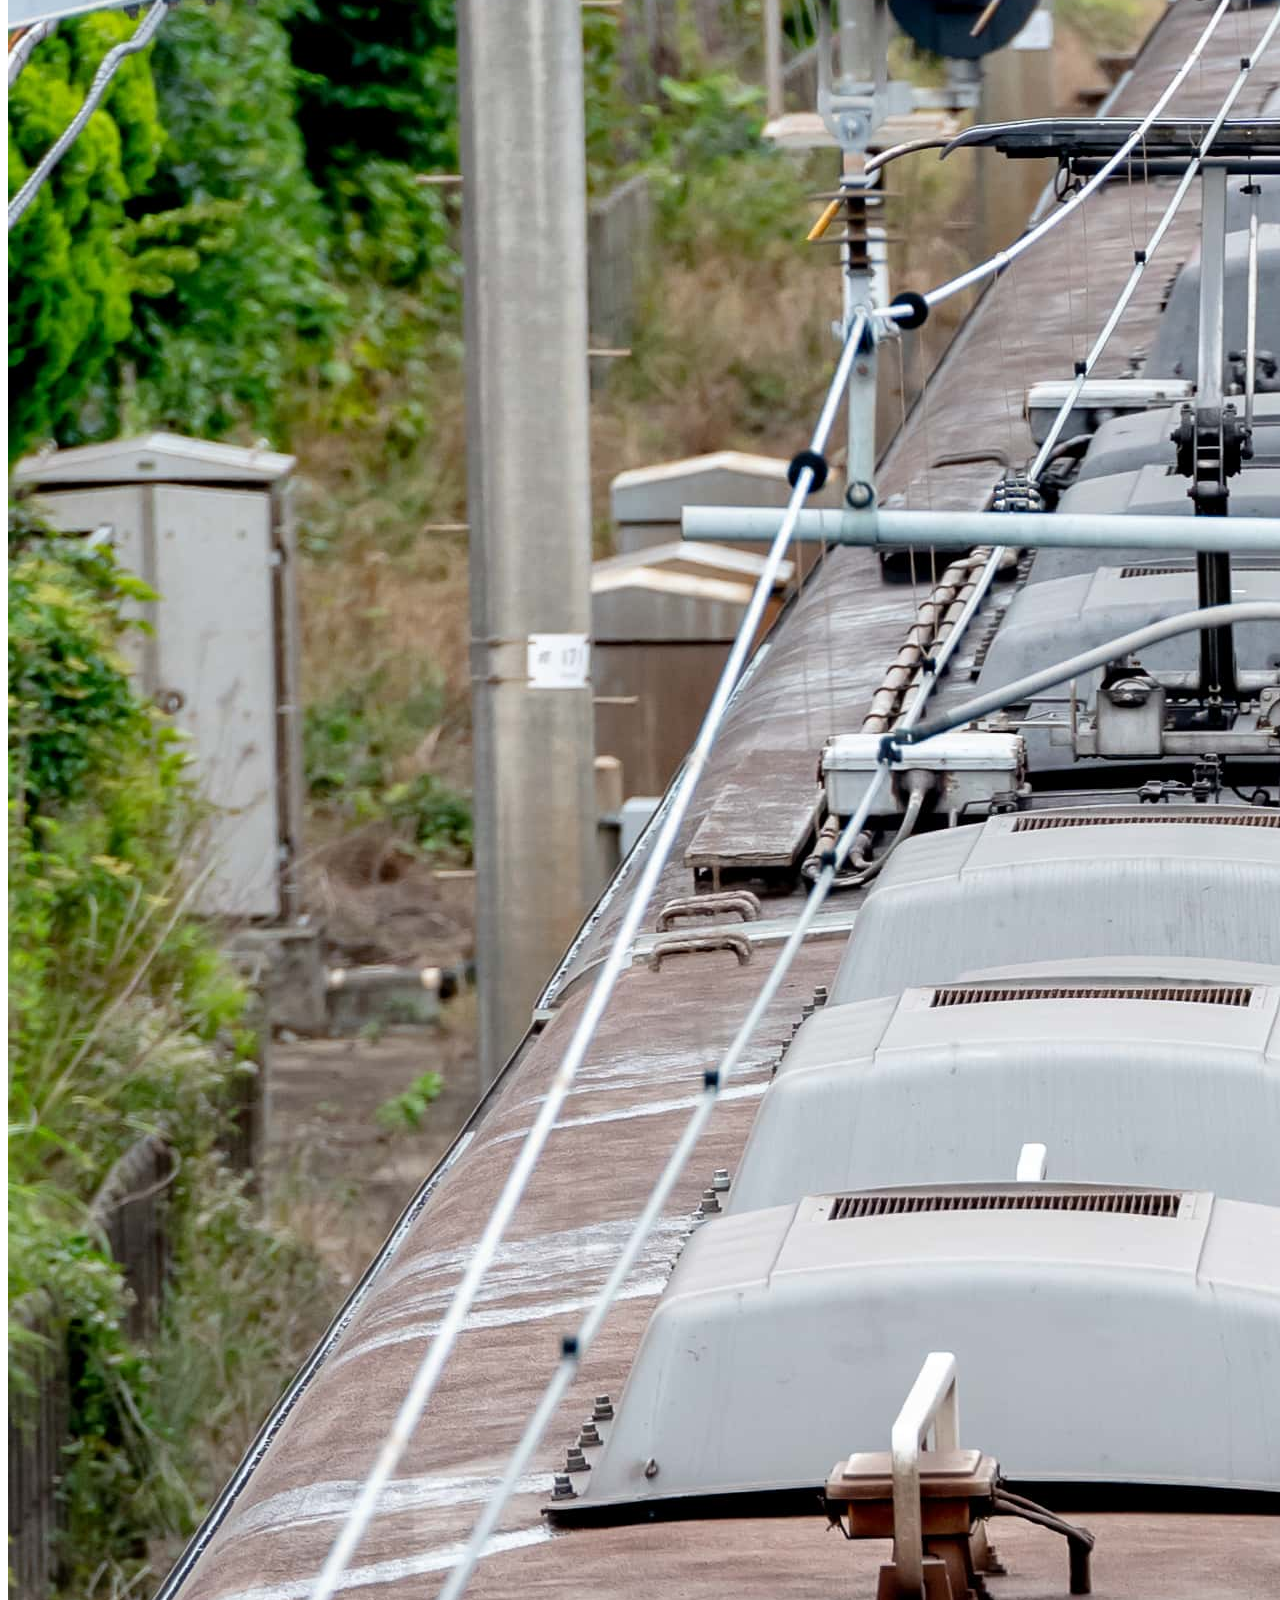
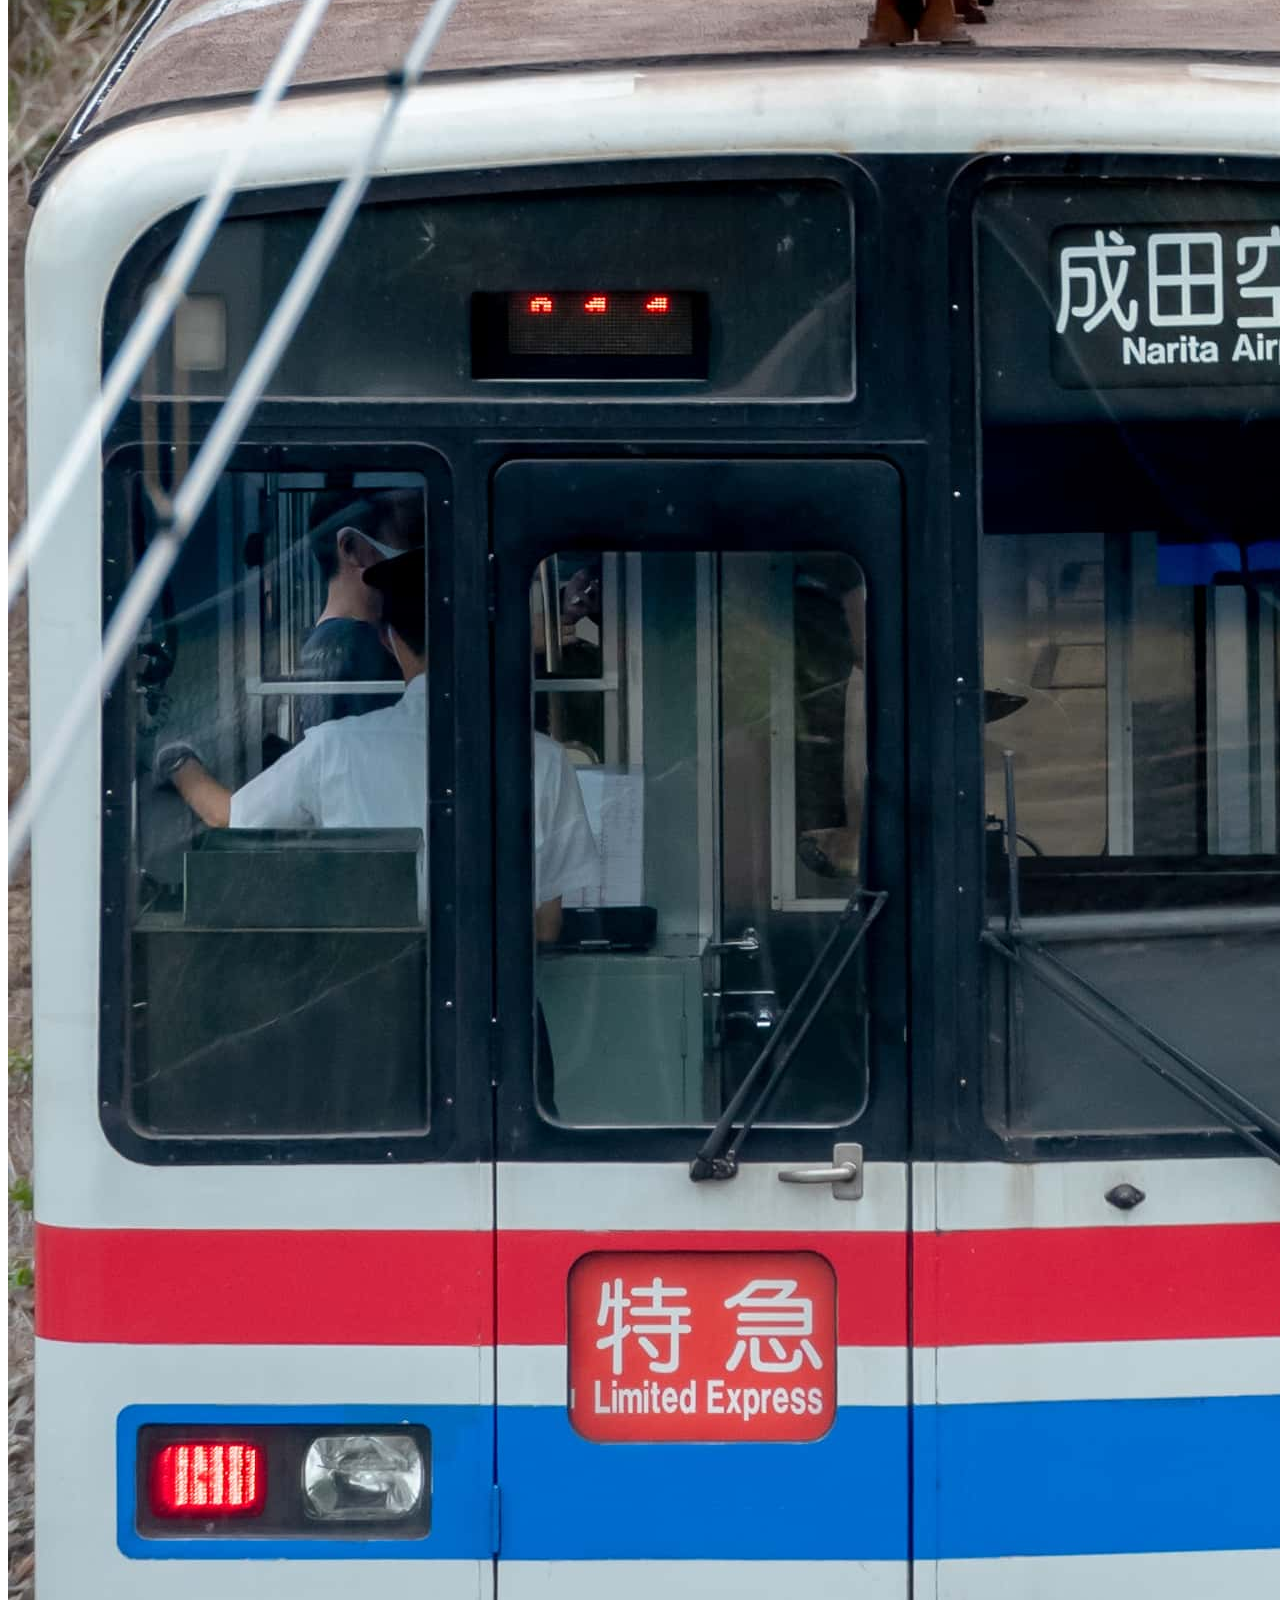
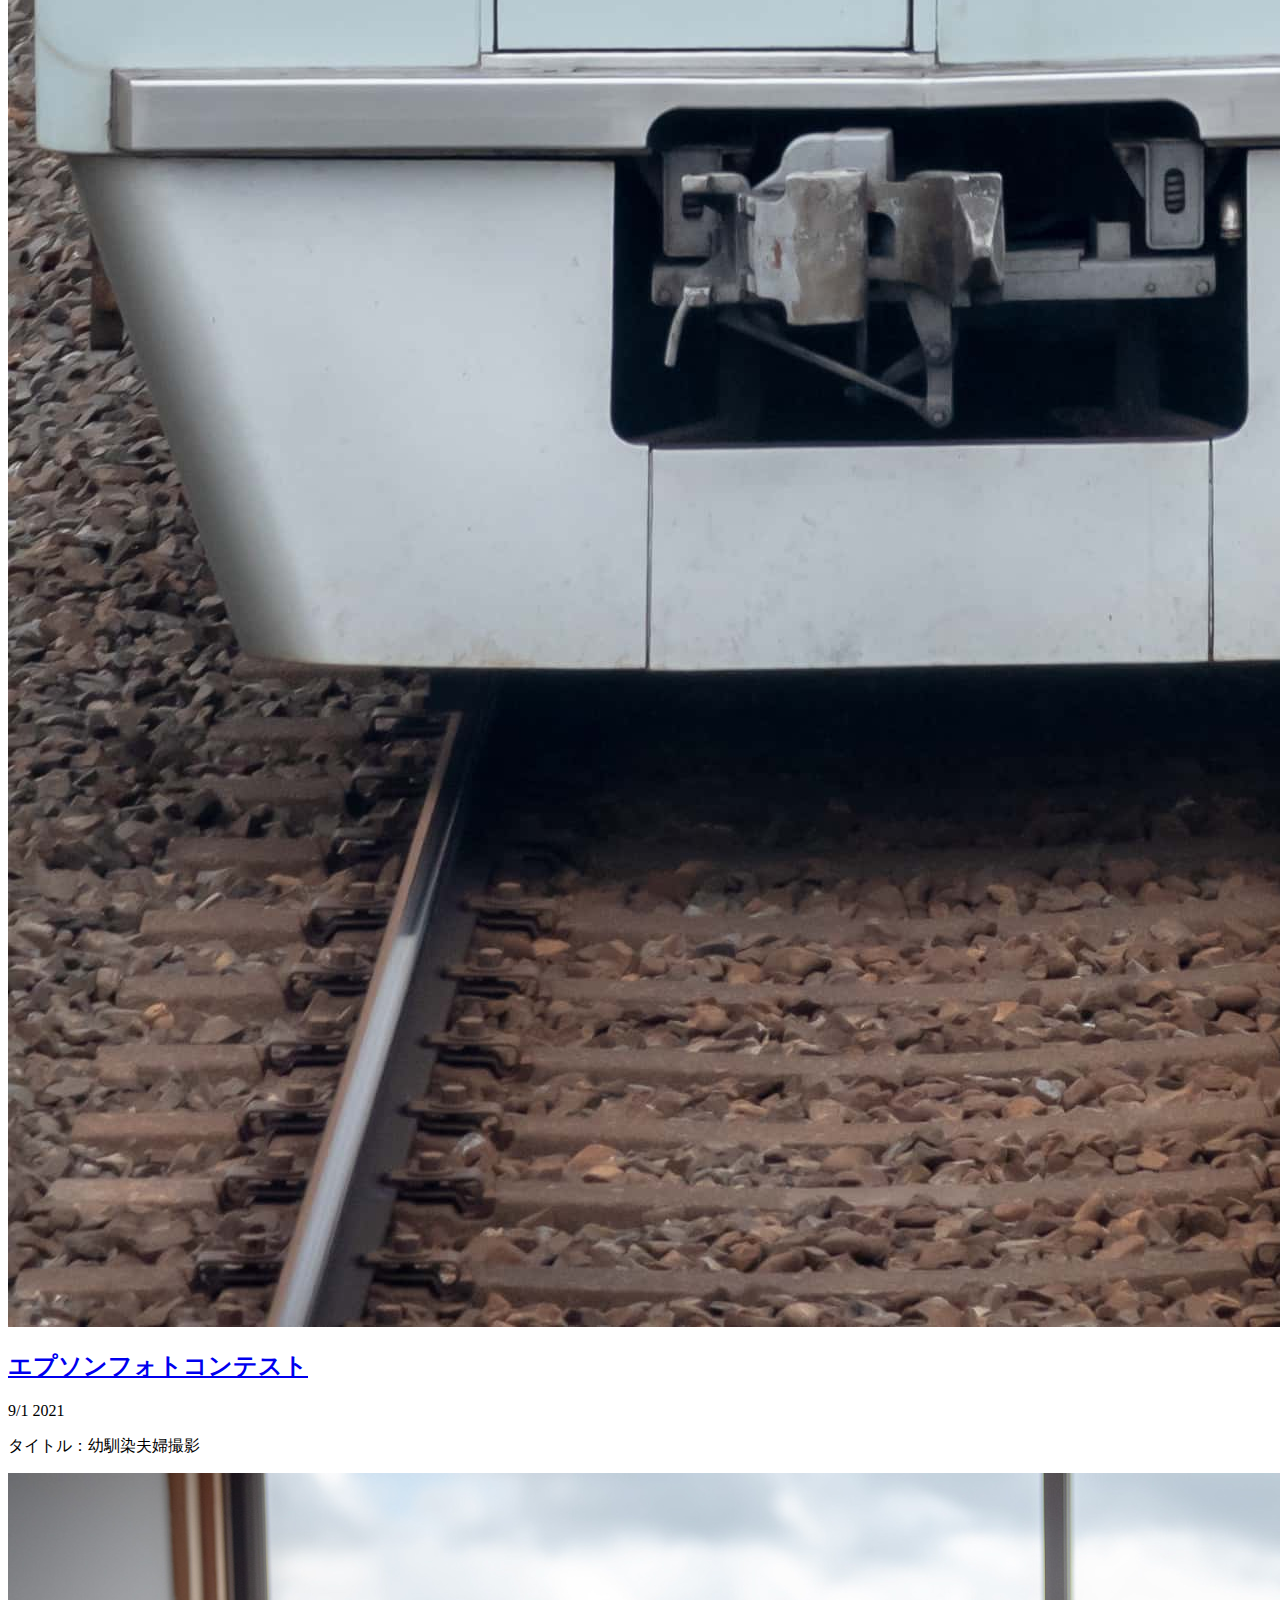
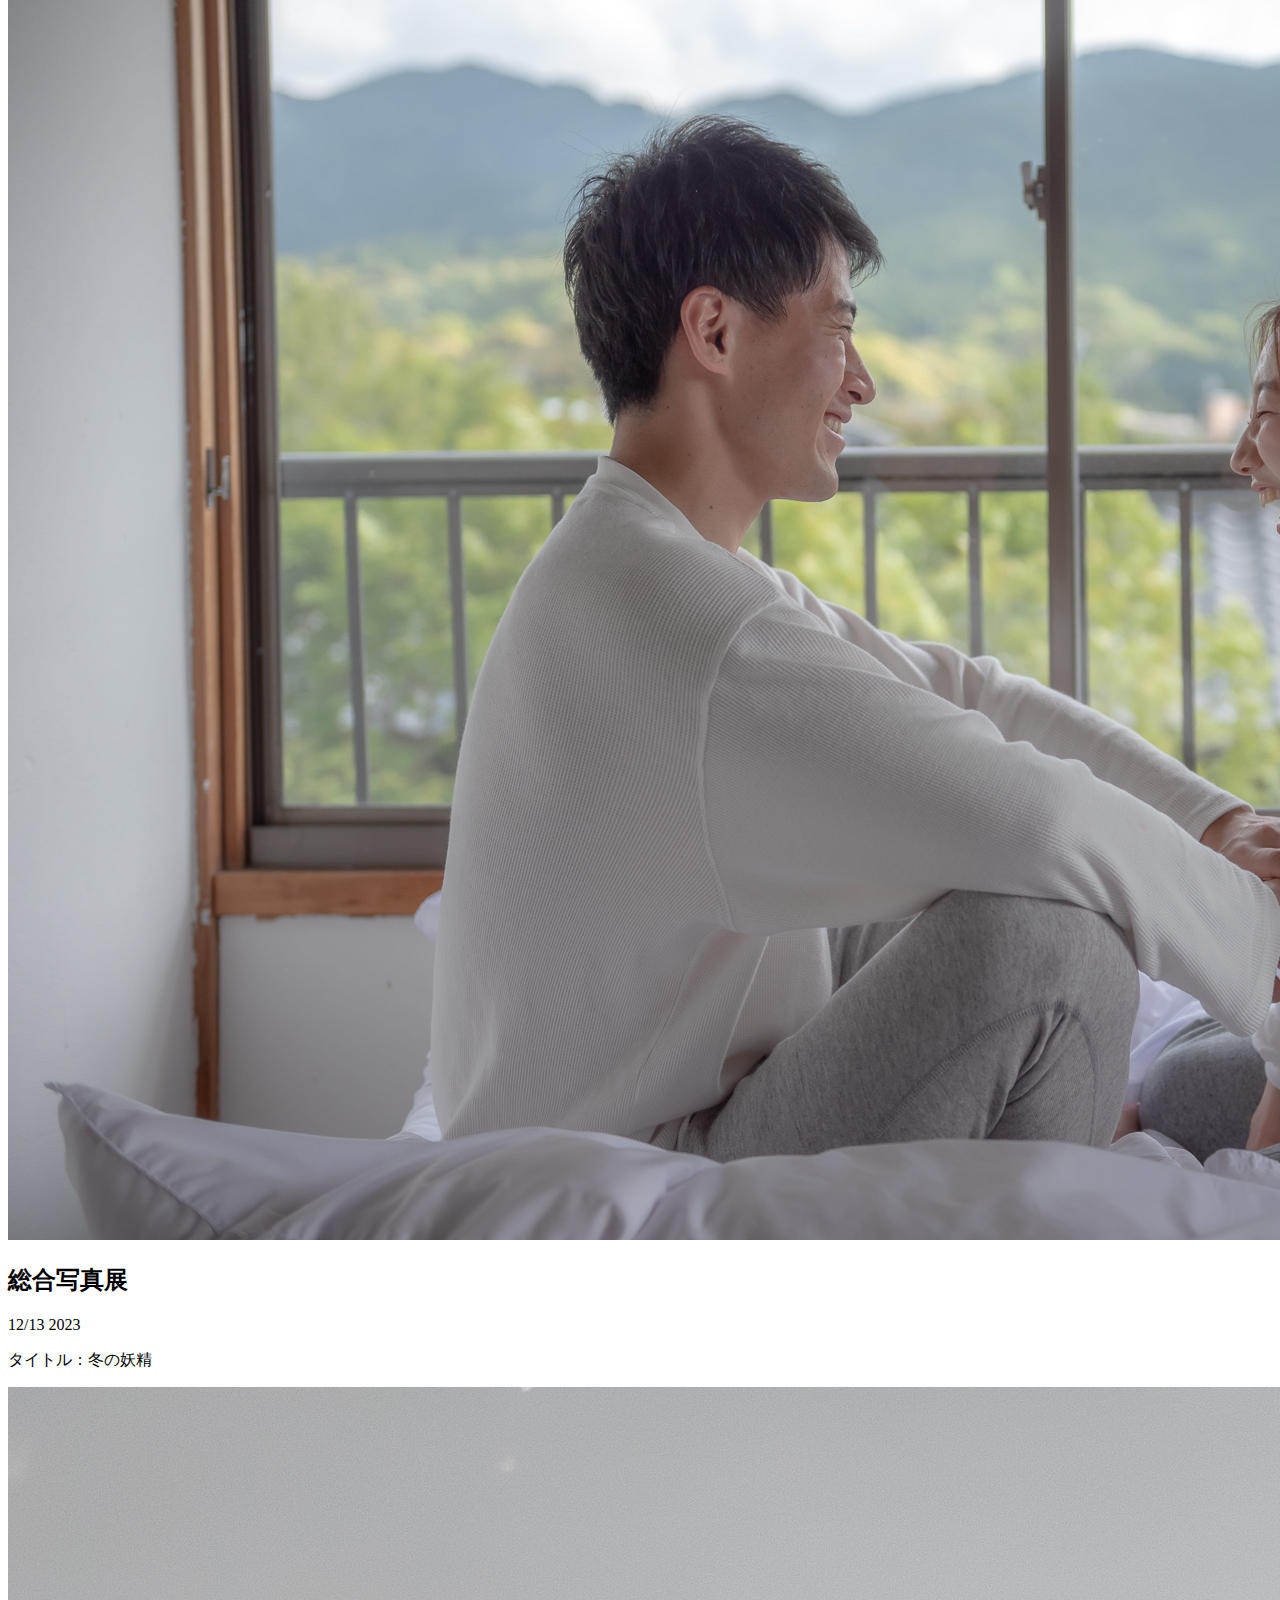
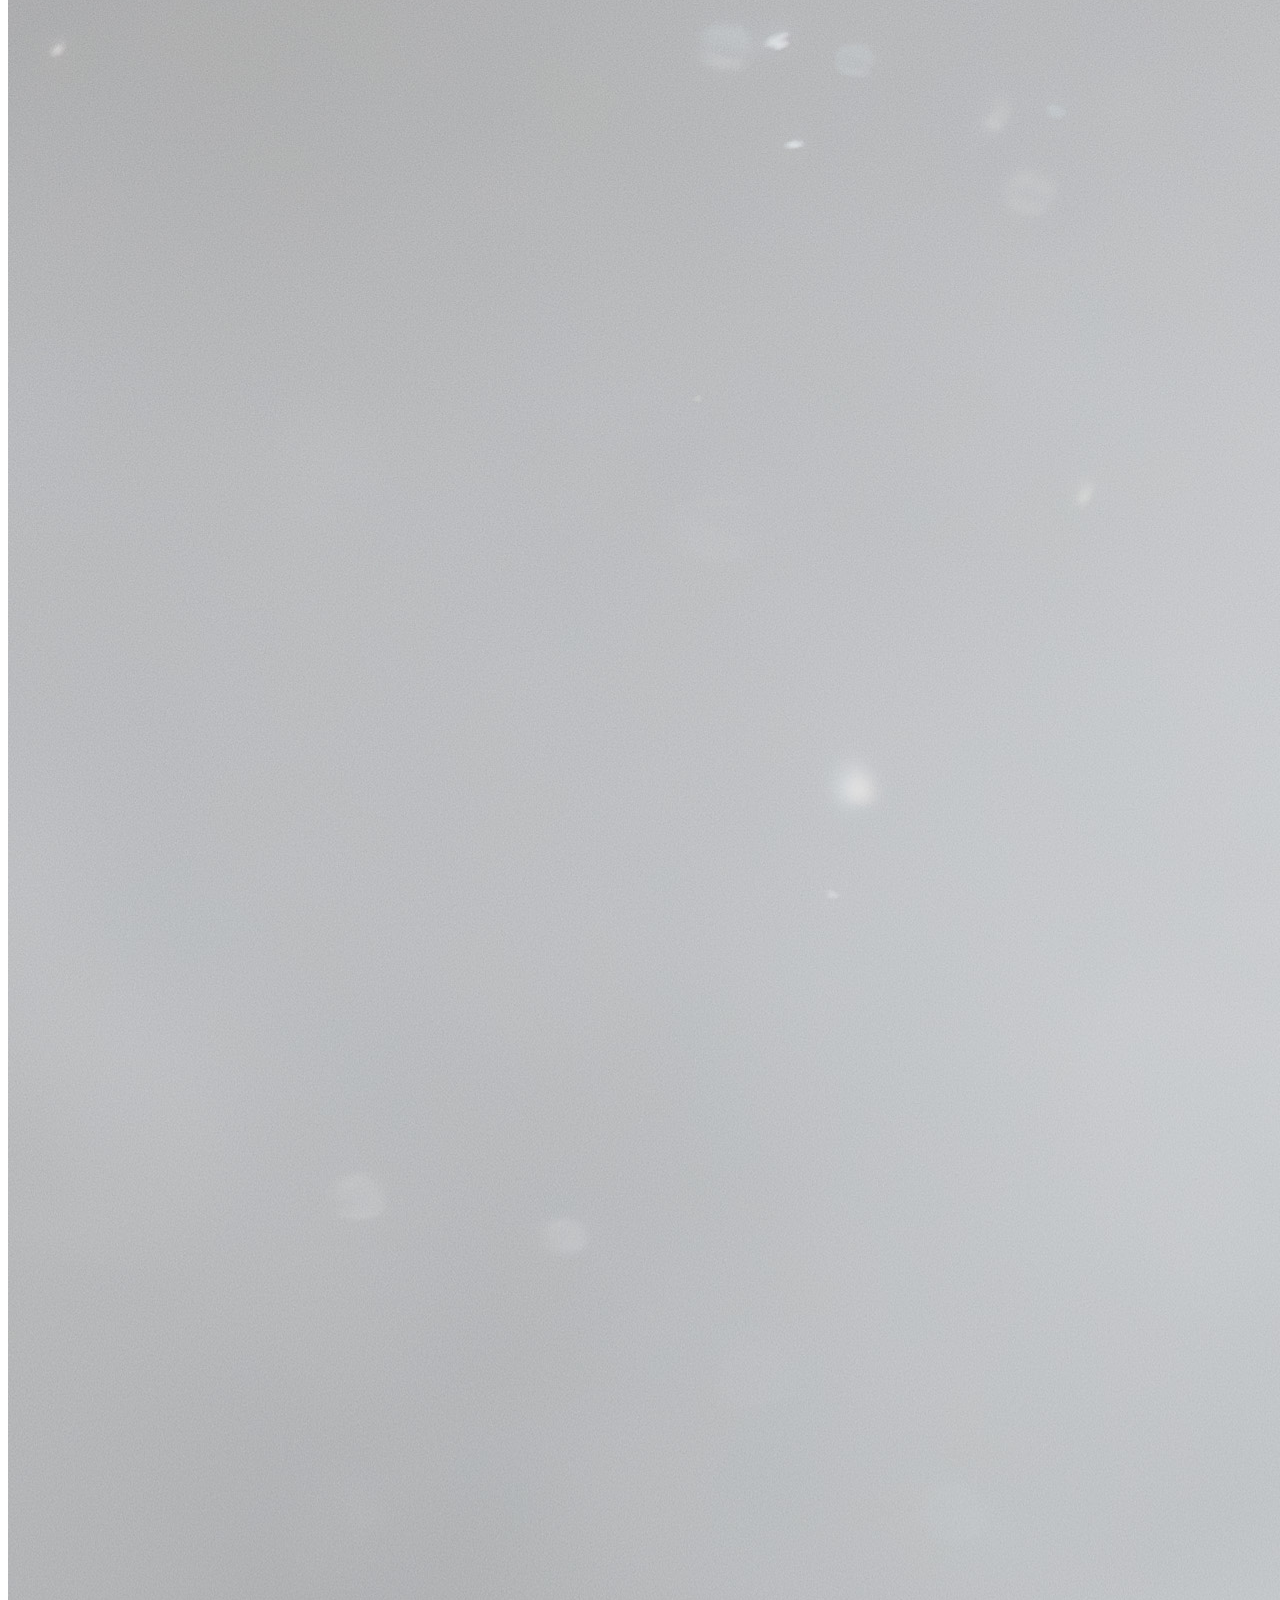
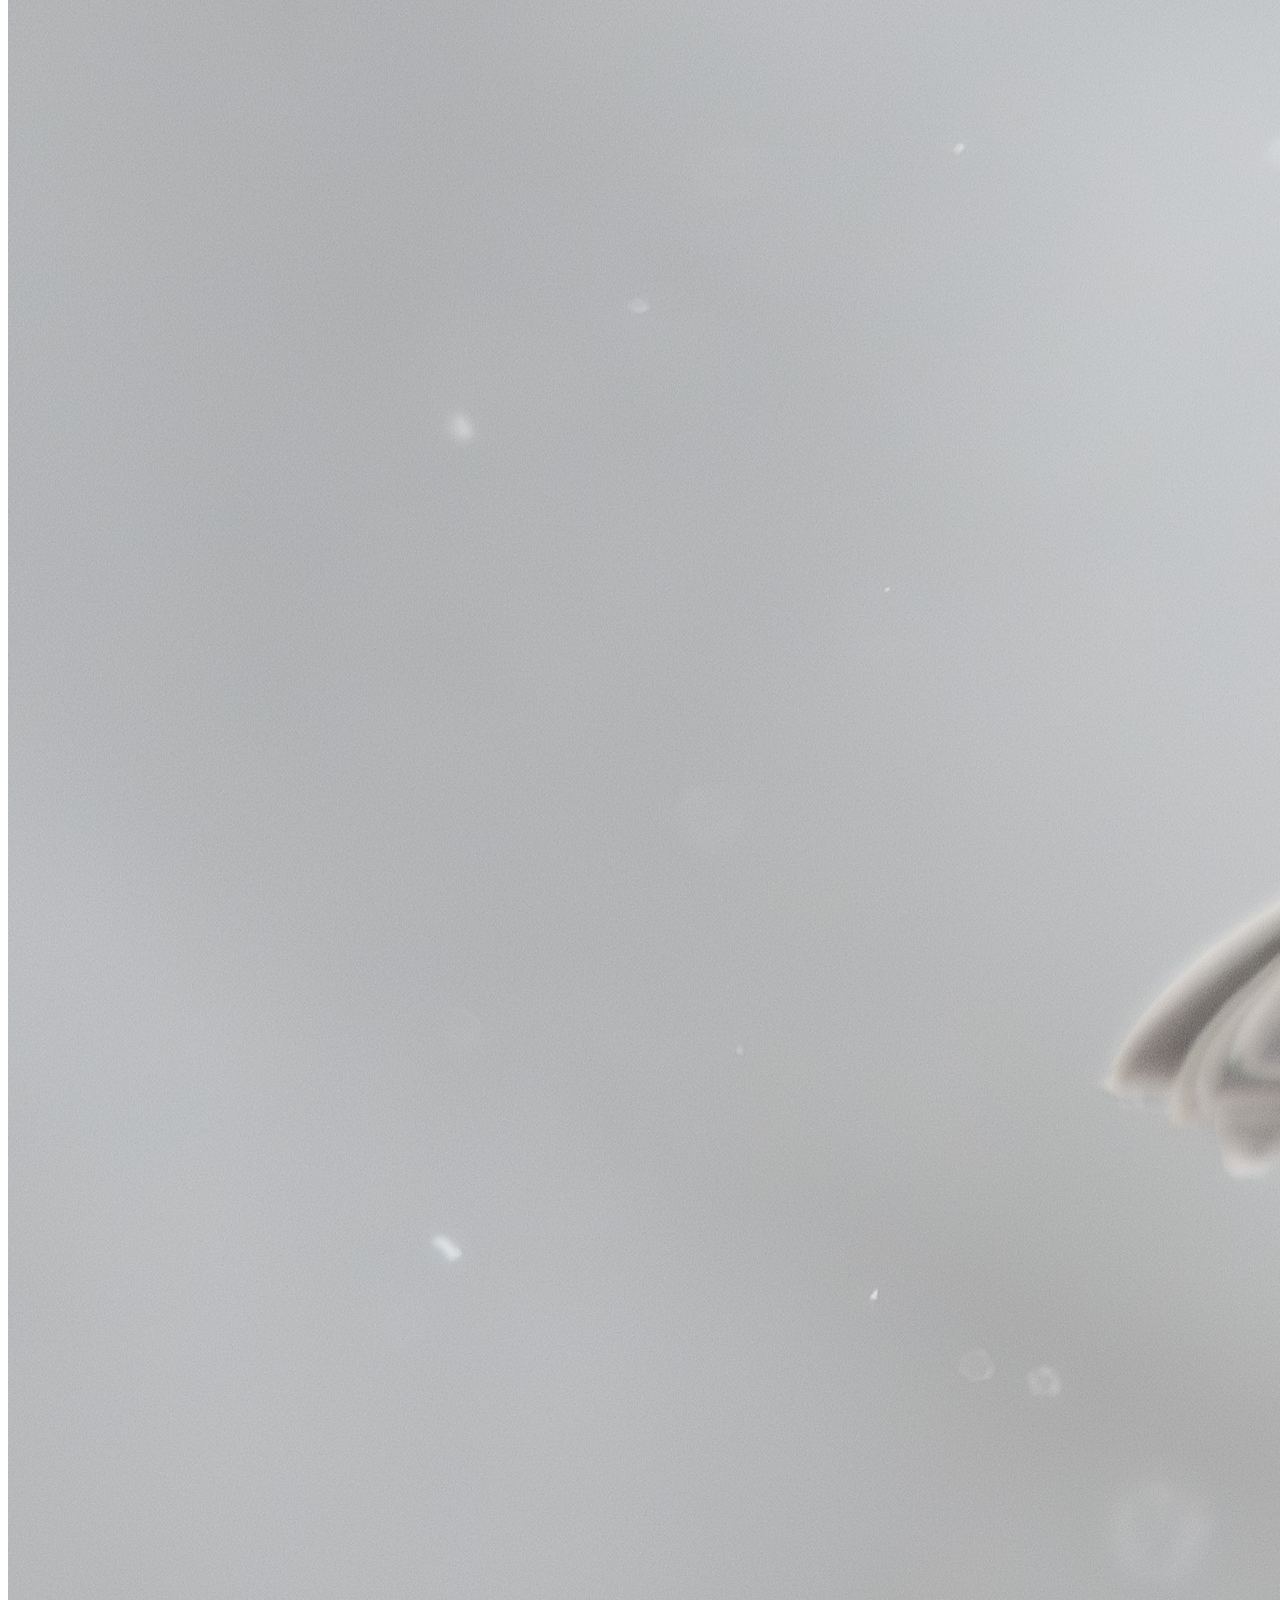
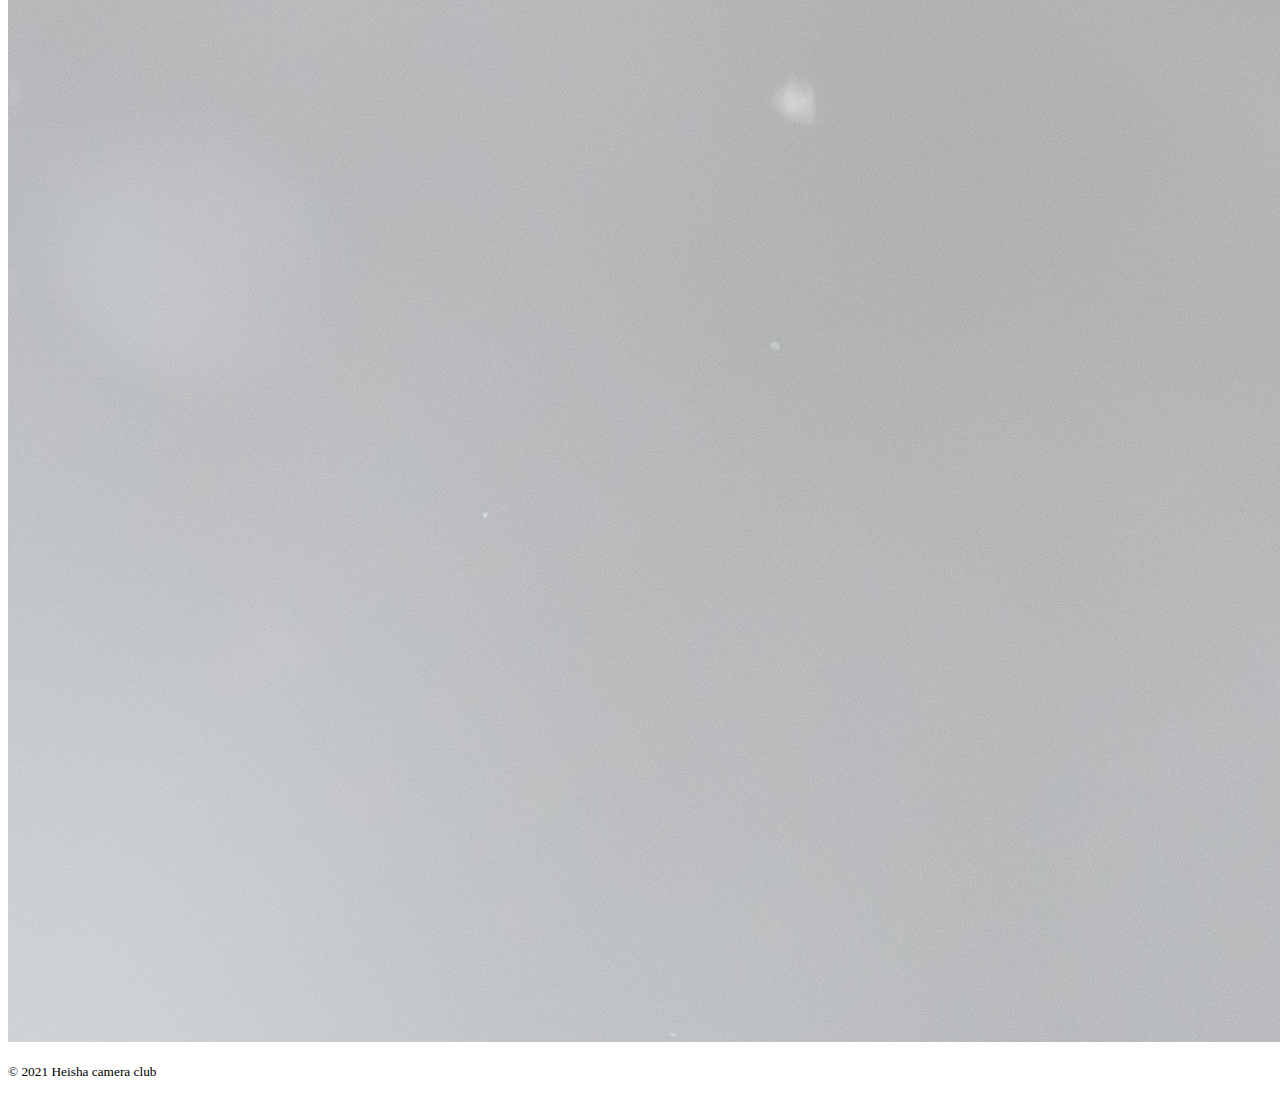
==== commit 1243e3a5: "Add files via upload" ====
--- a/index.html
+++ b/index.html
@@ -53,7 +53,7 @@
 
         <header class="post-info">
           <h2 class="post-title">総合写真展</a></h2>
-          <p class = "post-date">12/13 <span>2023span></p>
+          <p class = "post-date">12/13 <span>2023</span></p>
           <p class = "post-cat">タイトル：冬の妖精</p>
         </header>
                 <img src="総合写真展.jpg" alt="総合写真展">
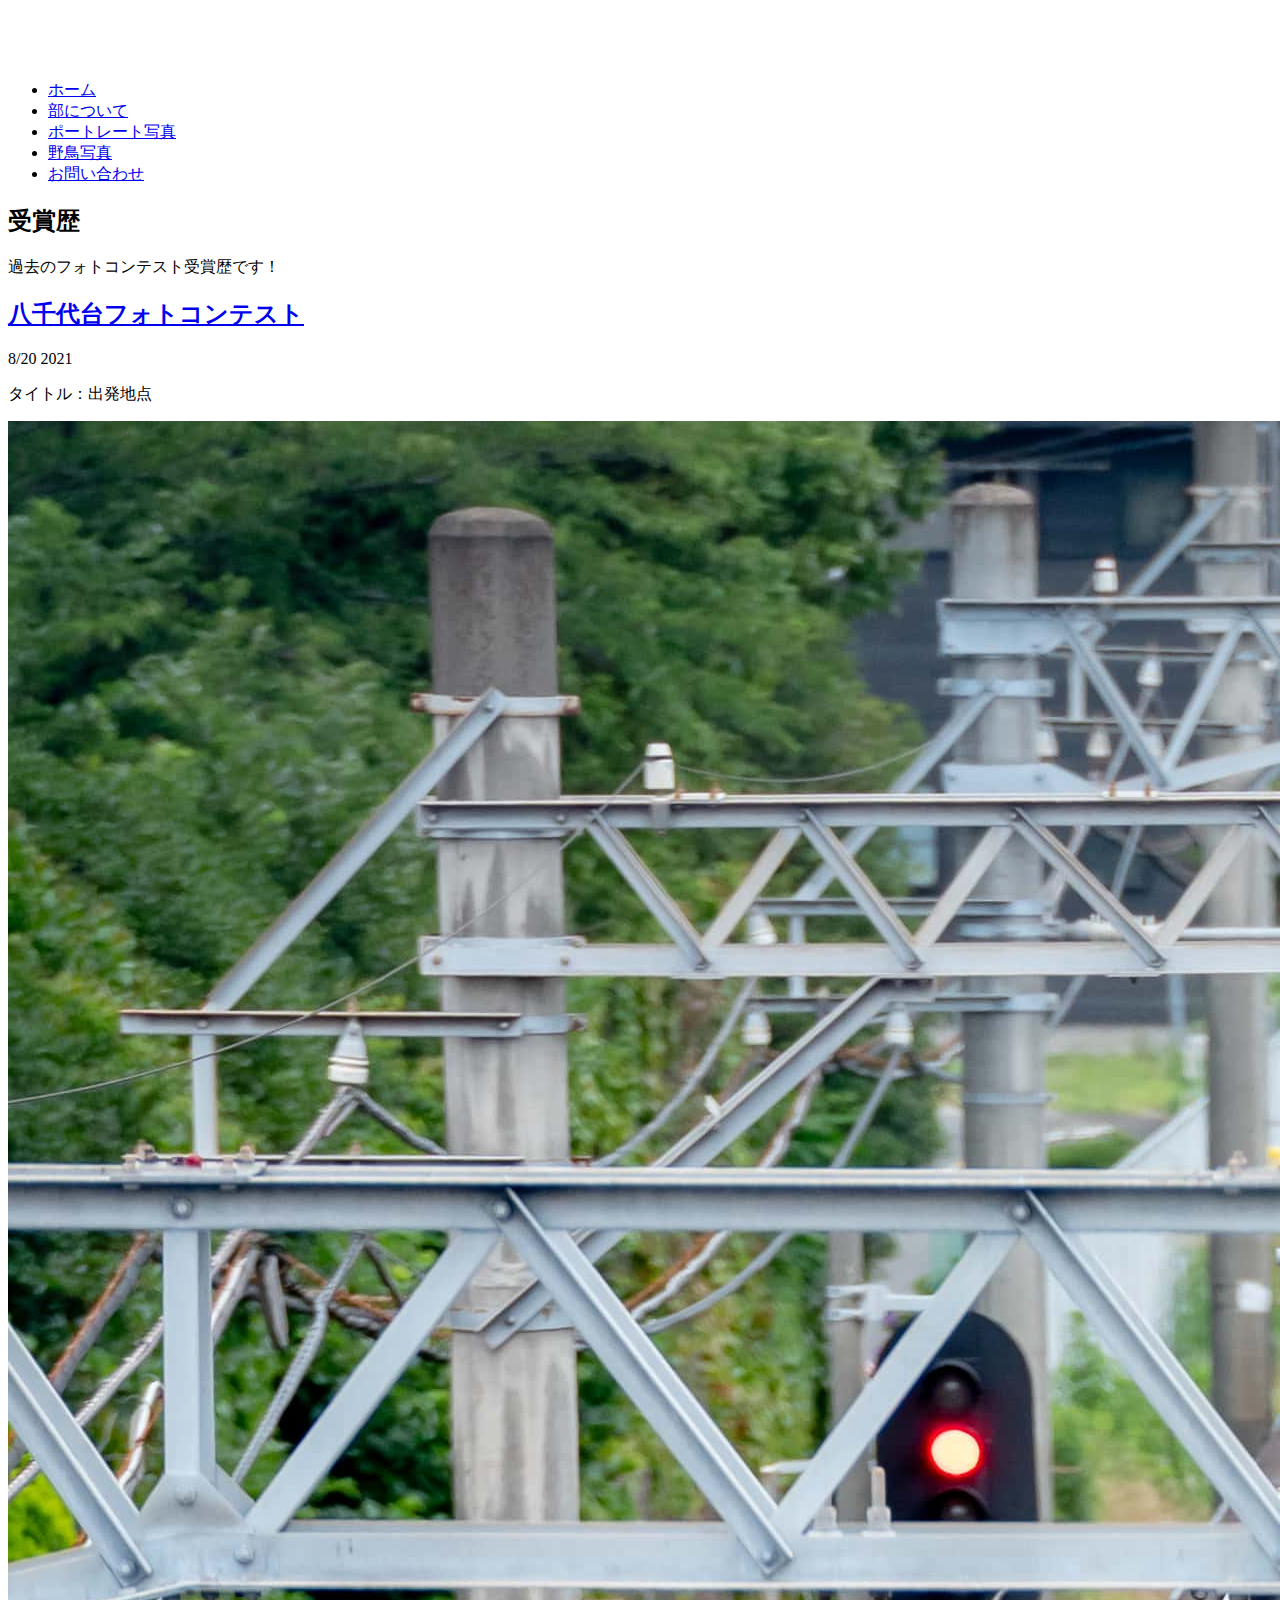
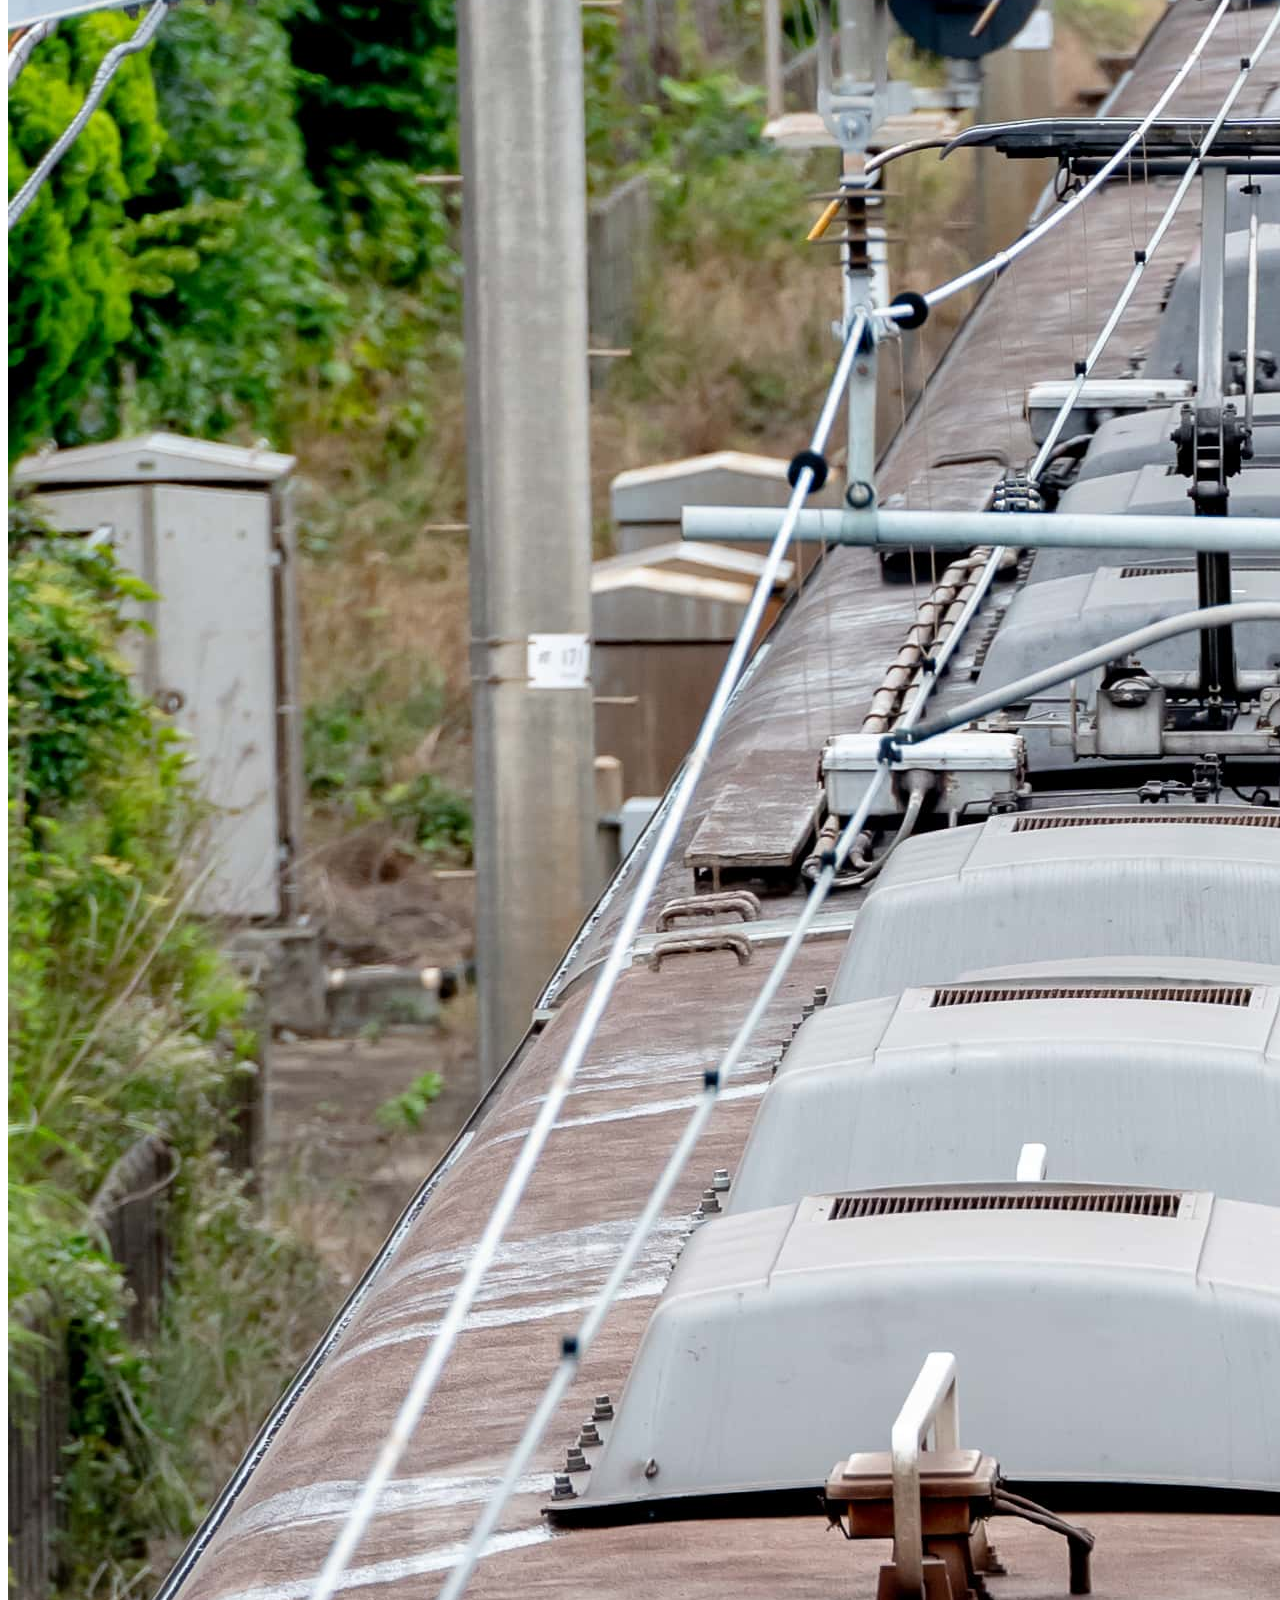
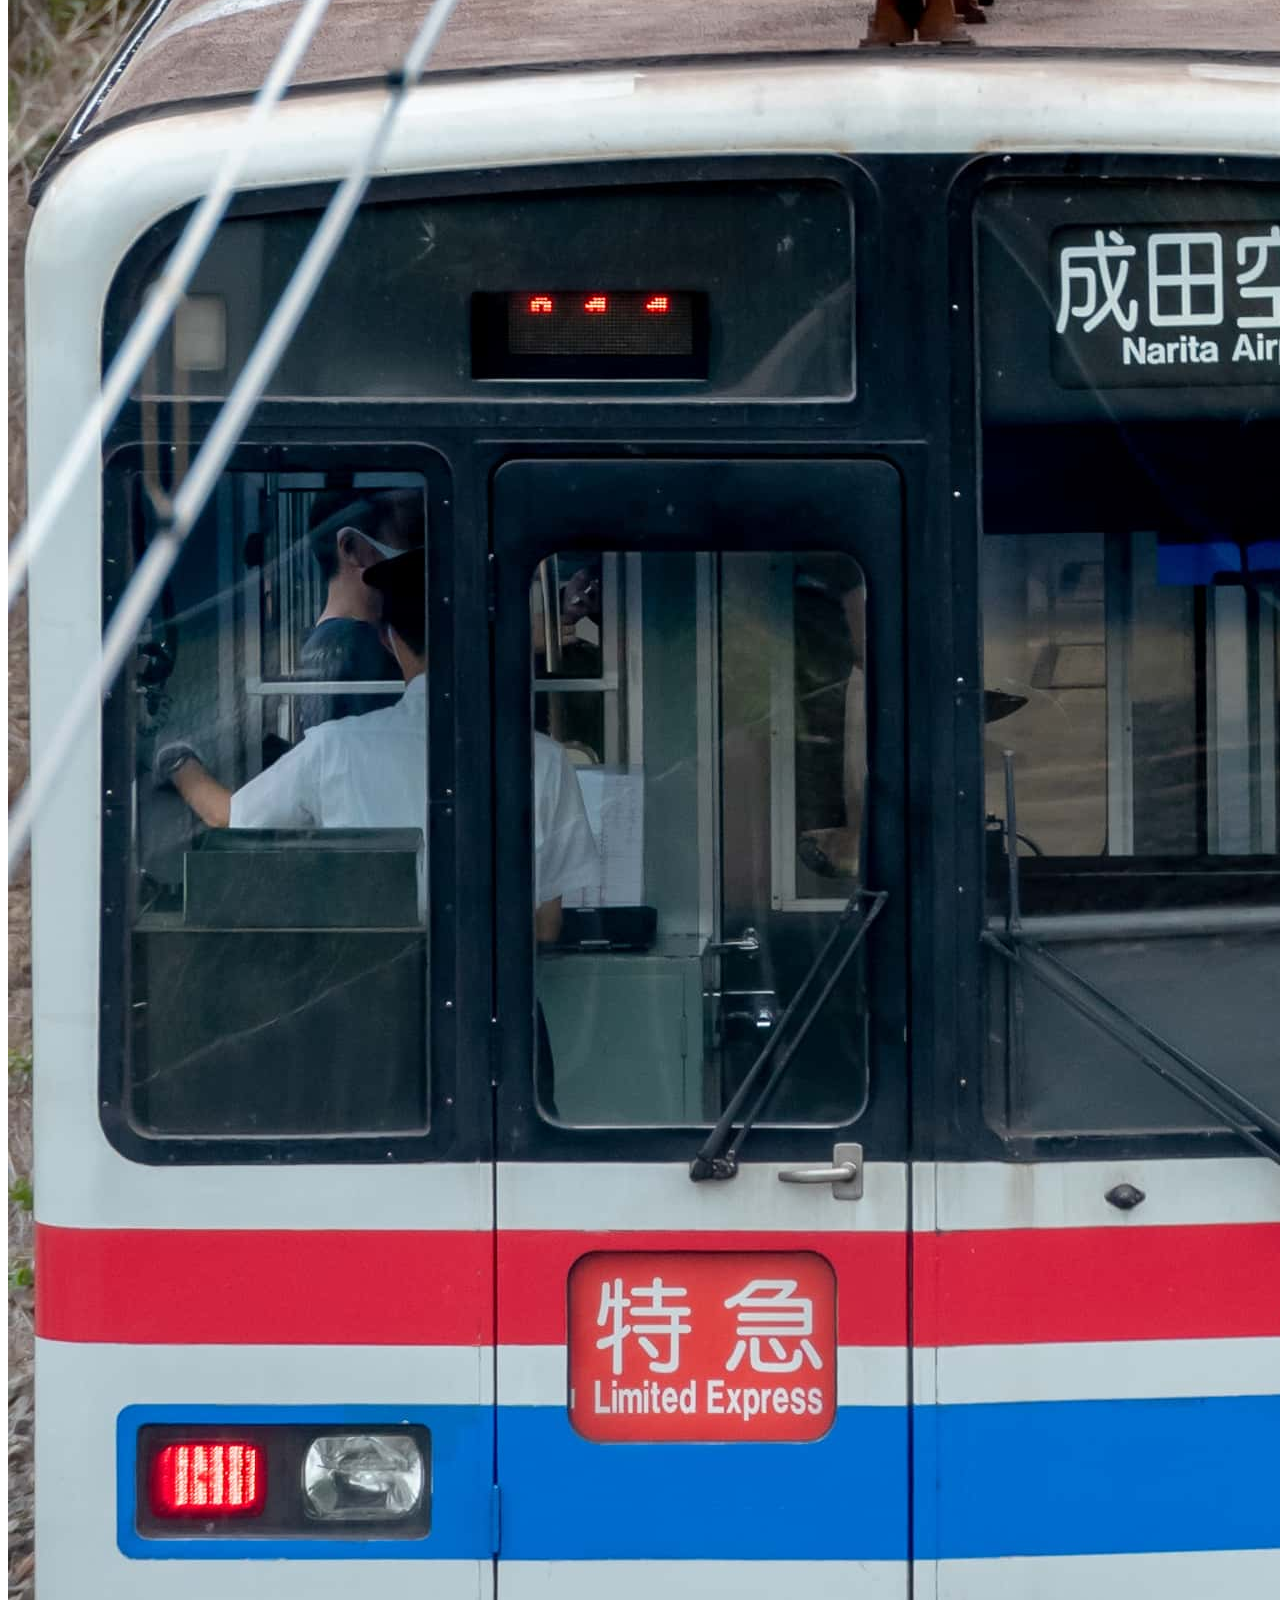
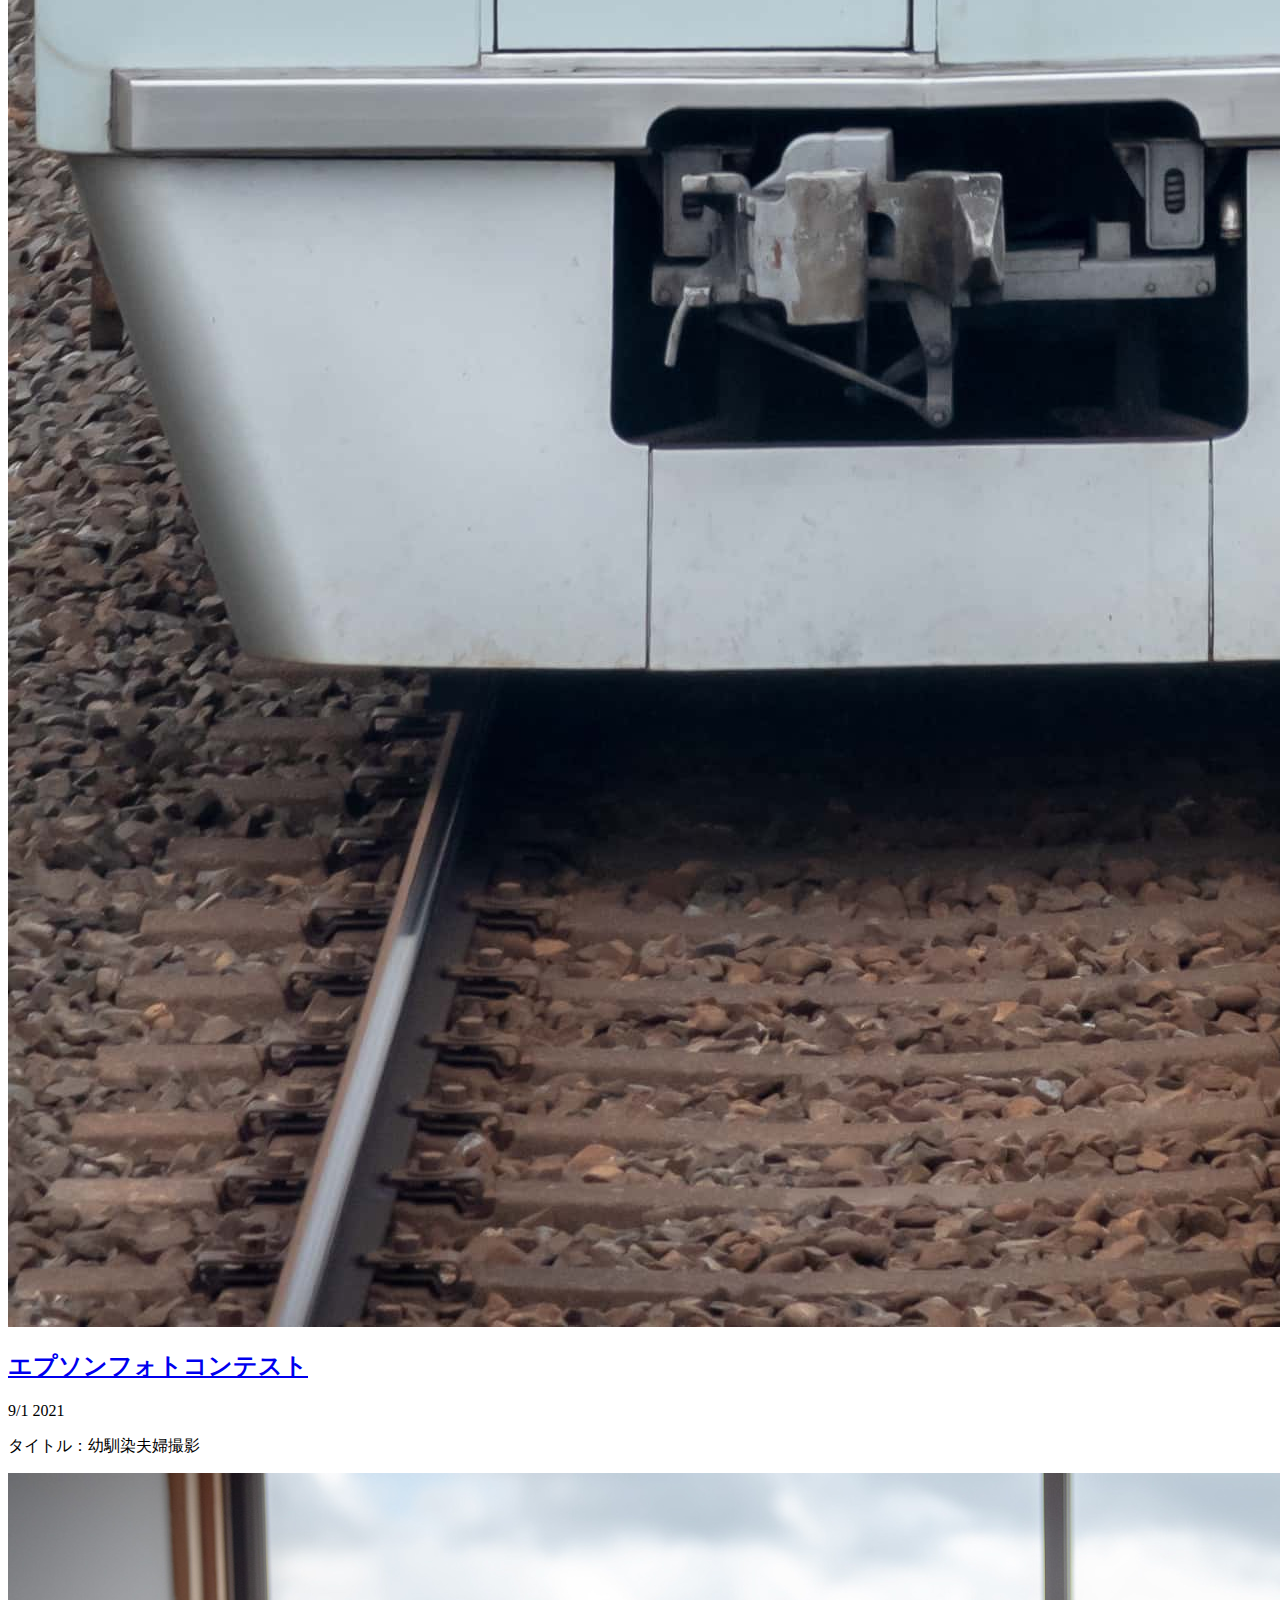
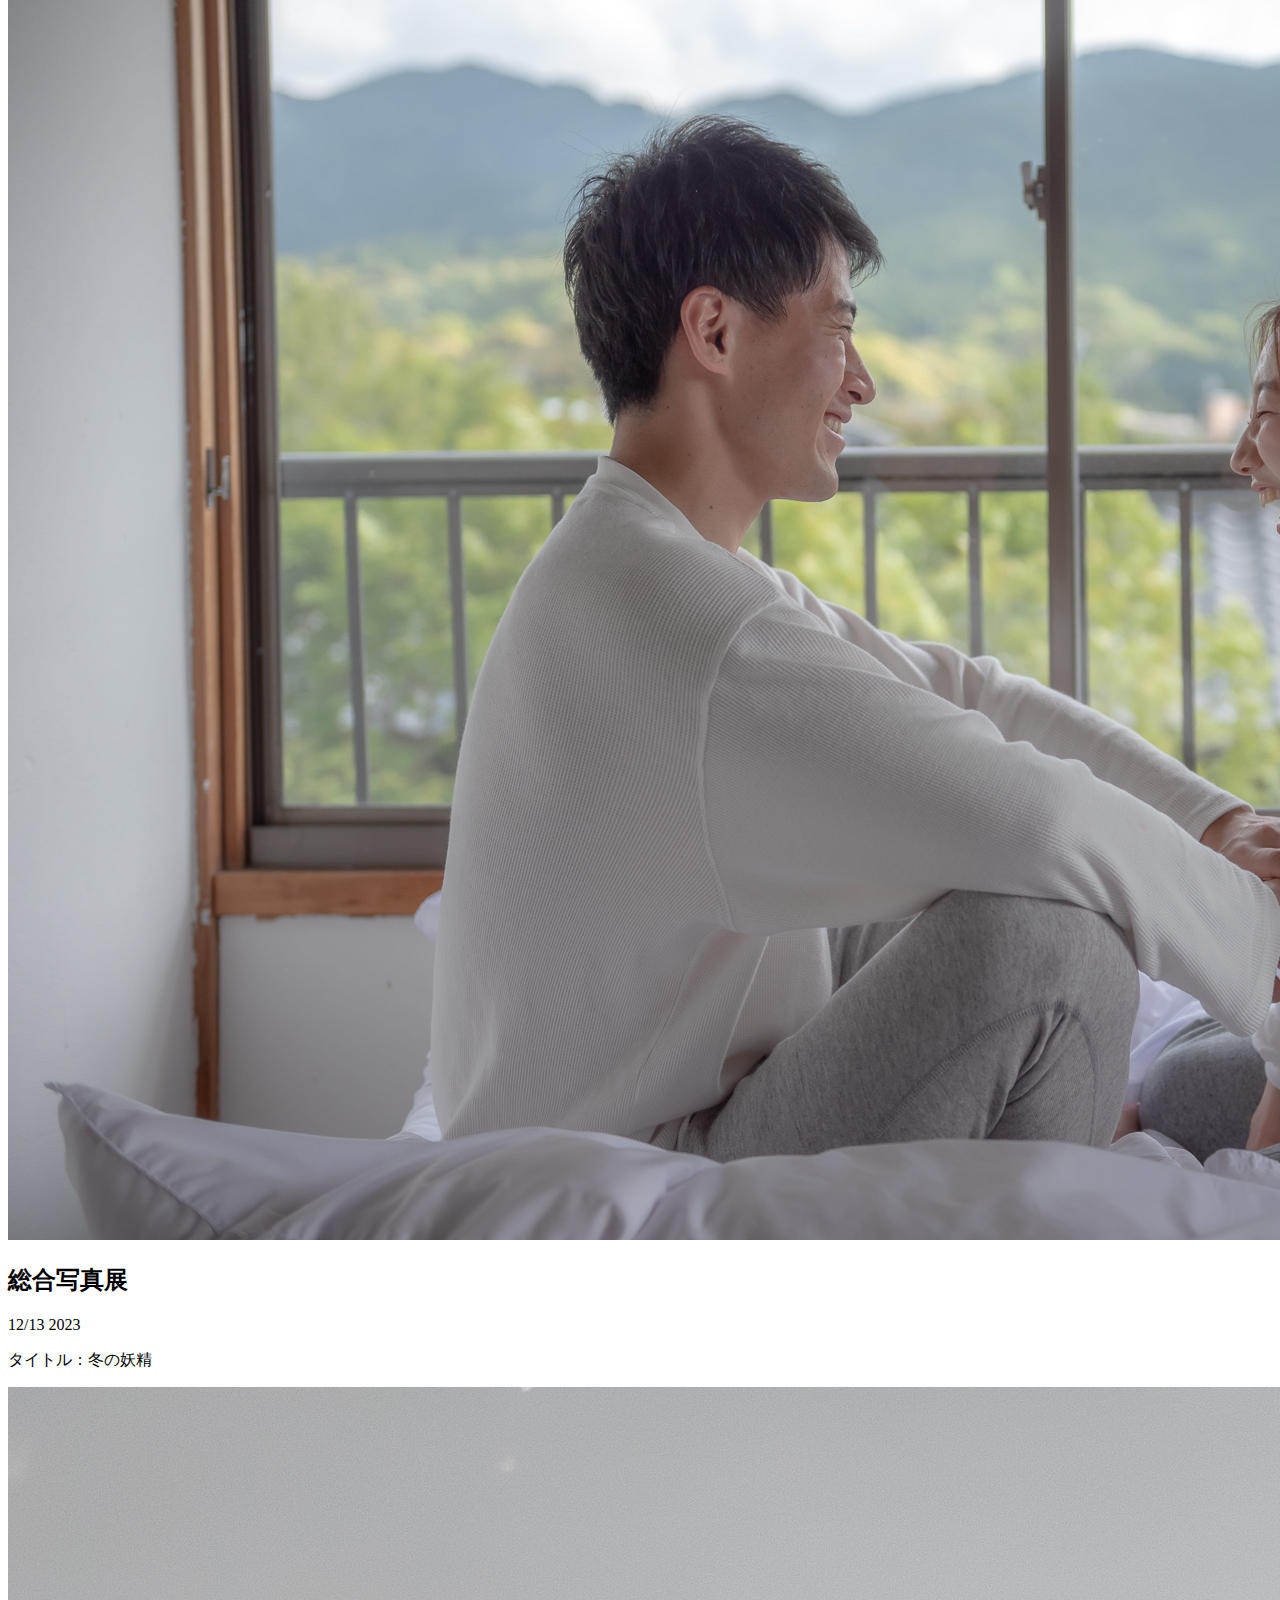
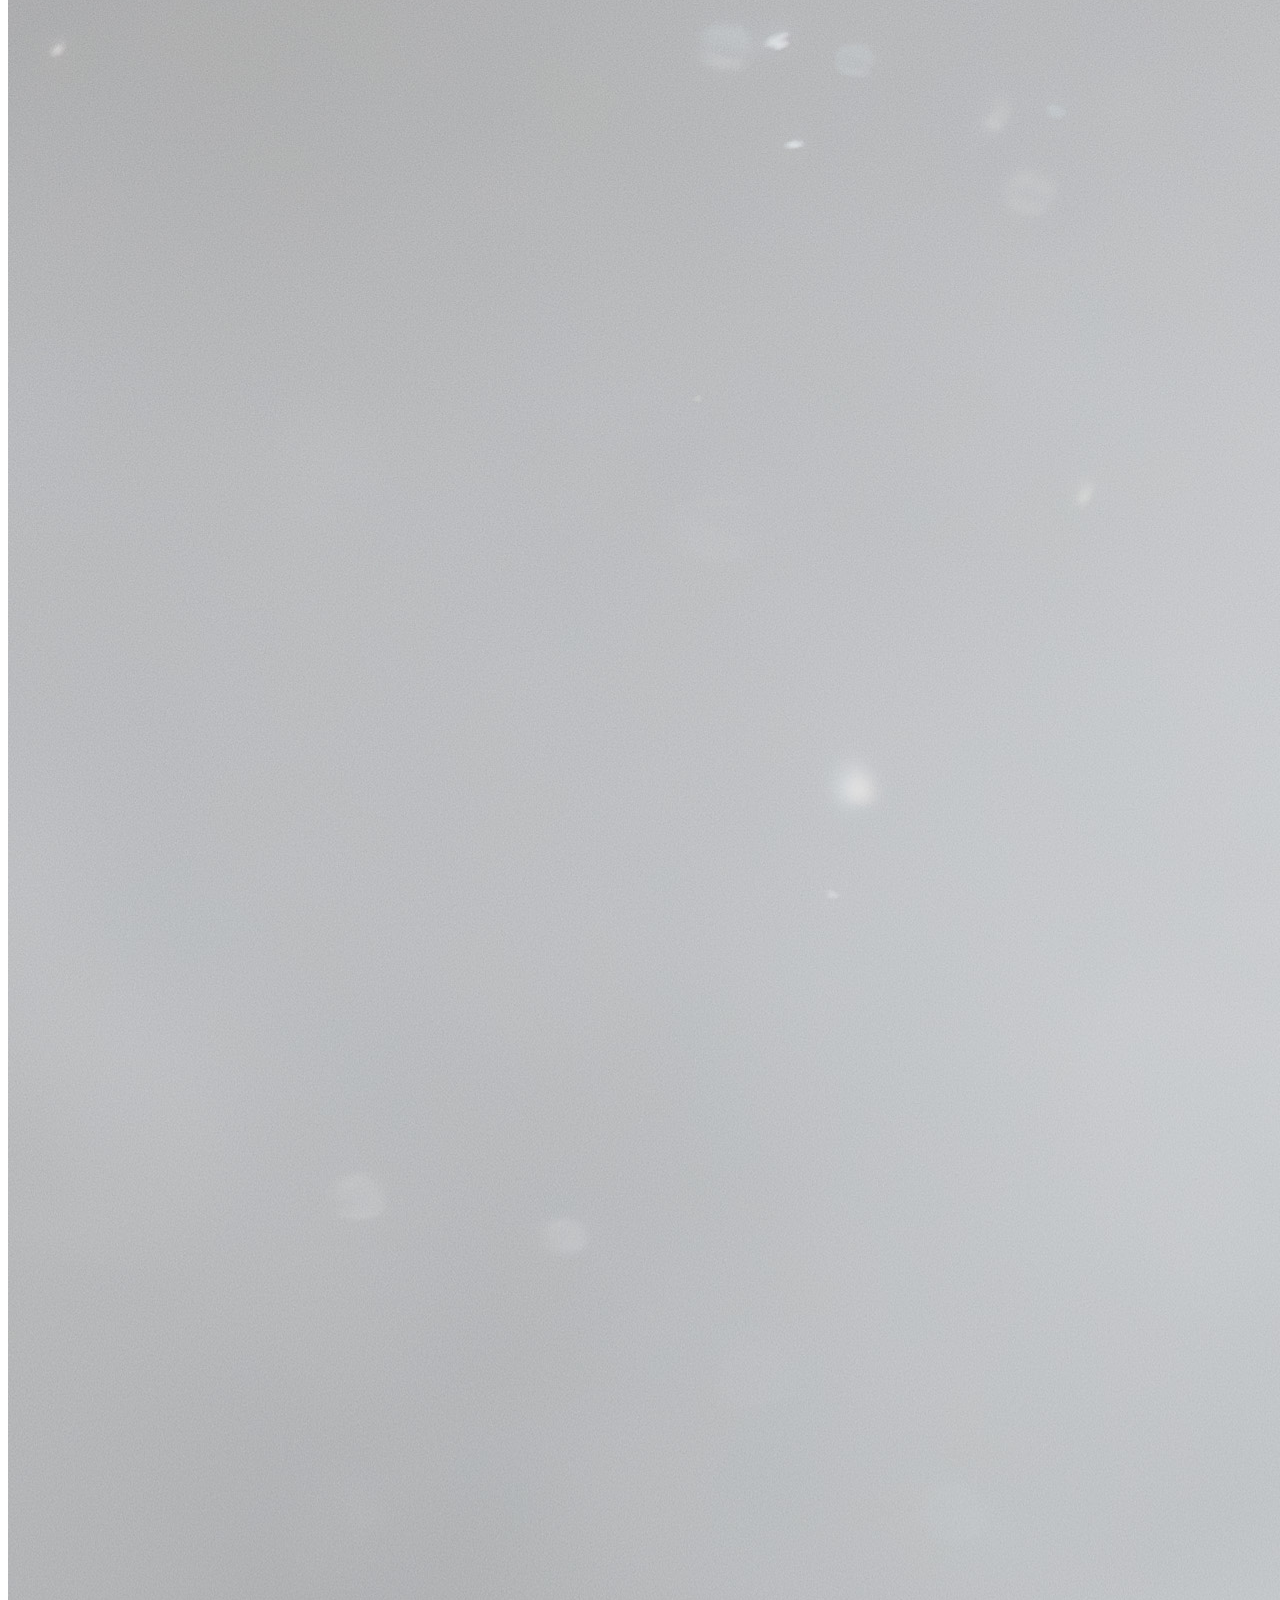
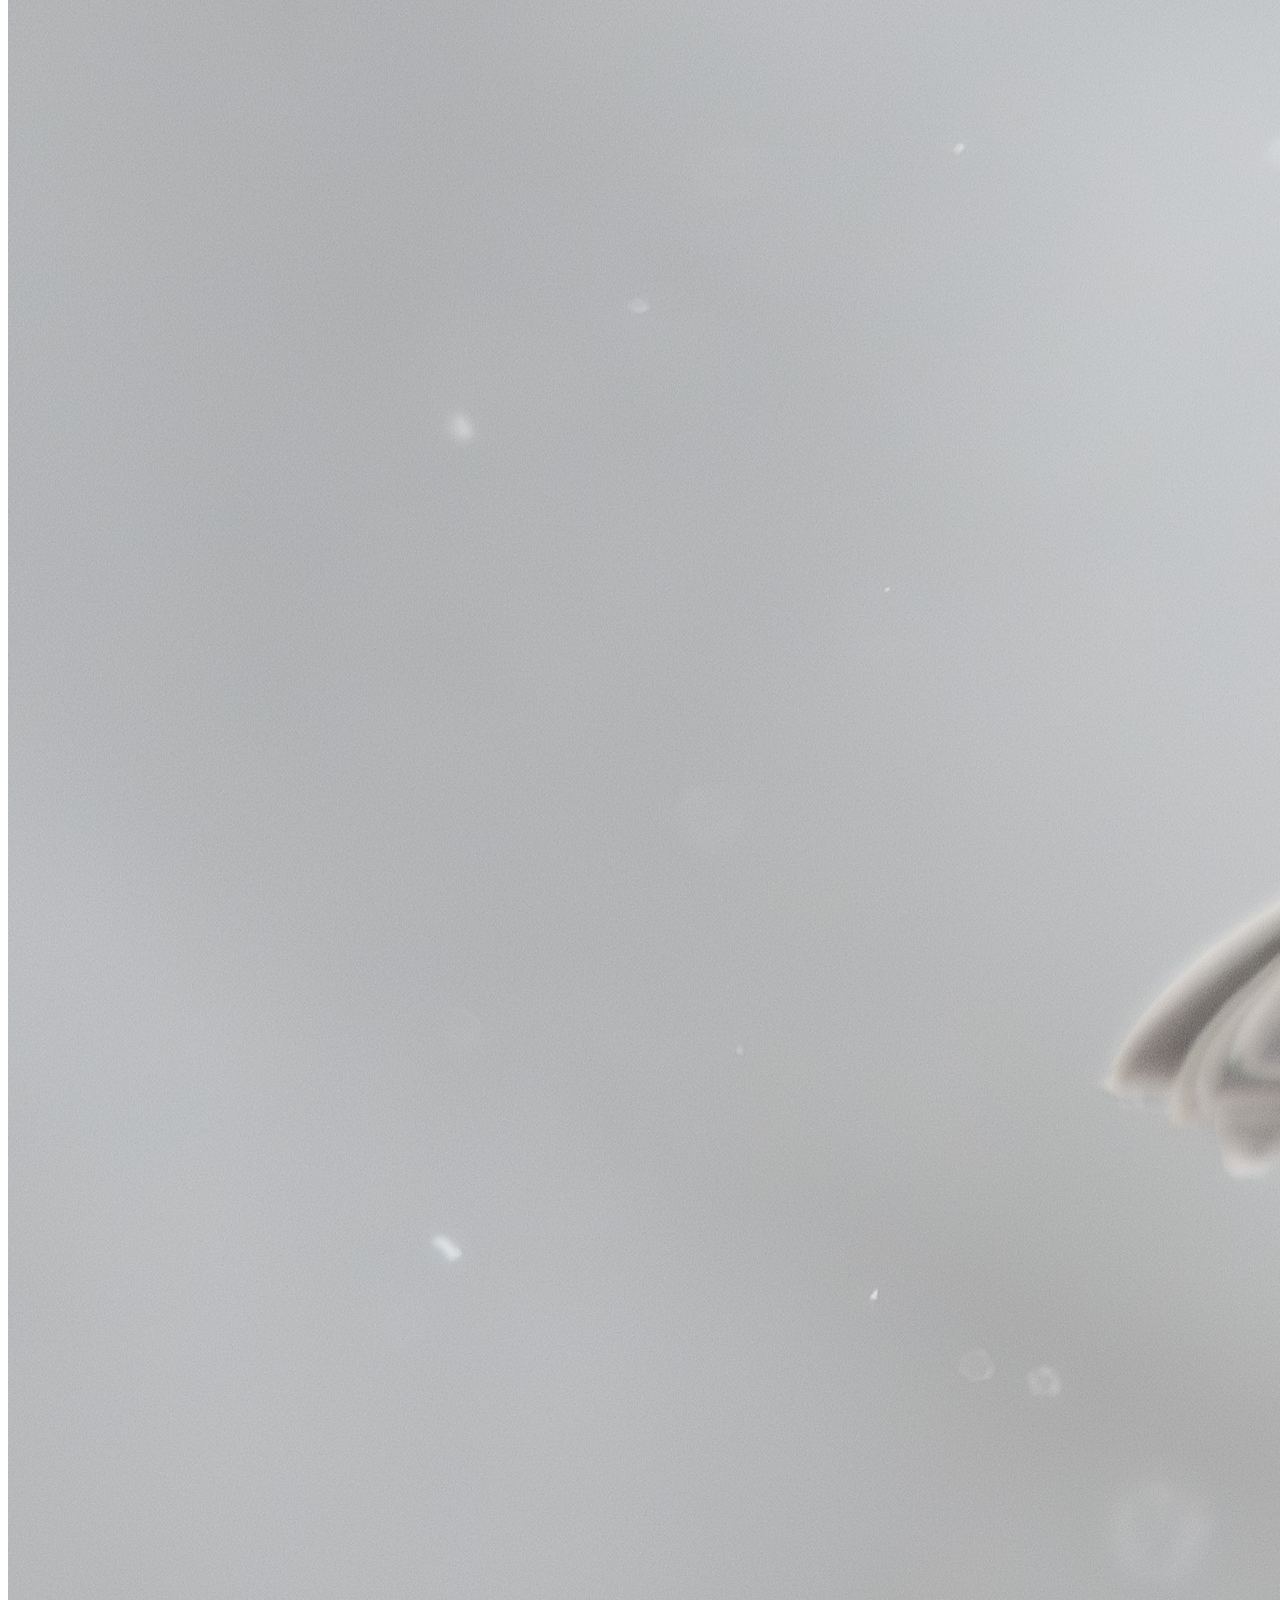
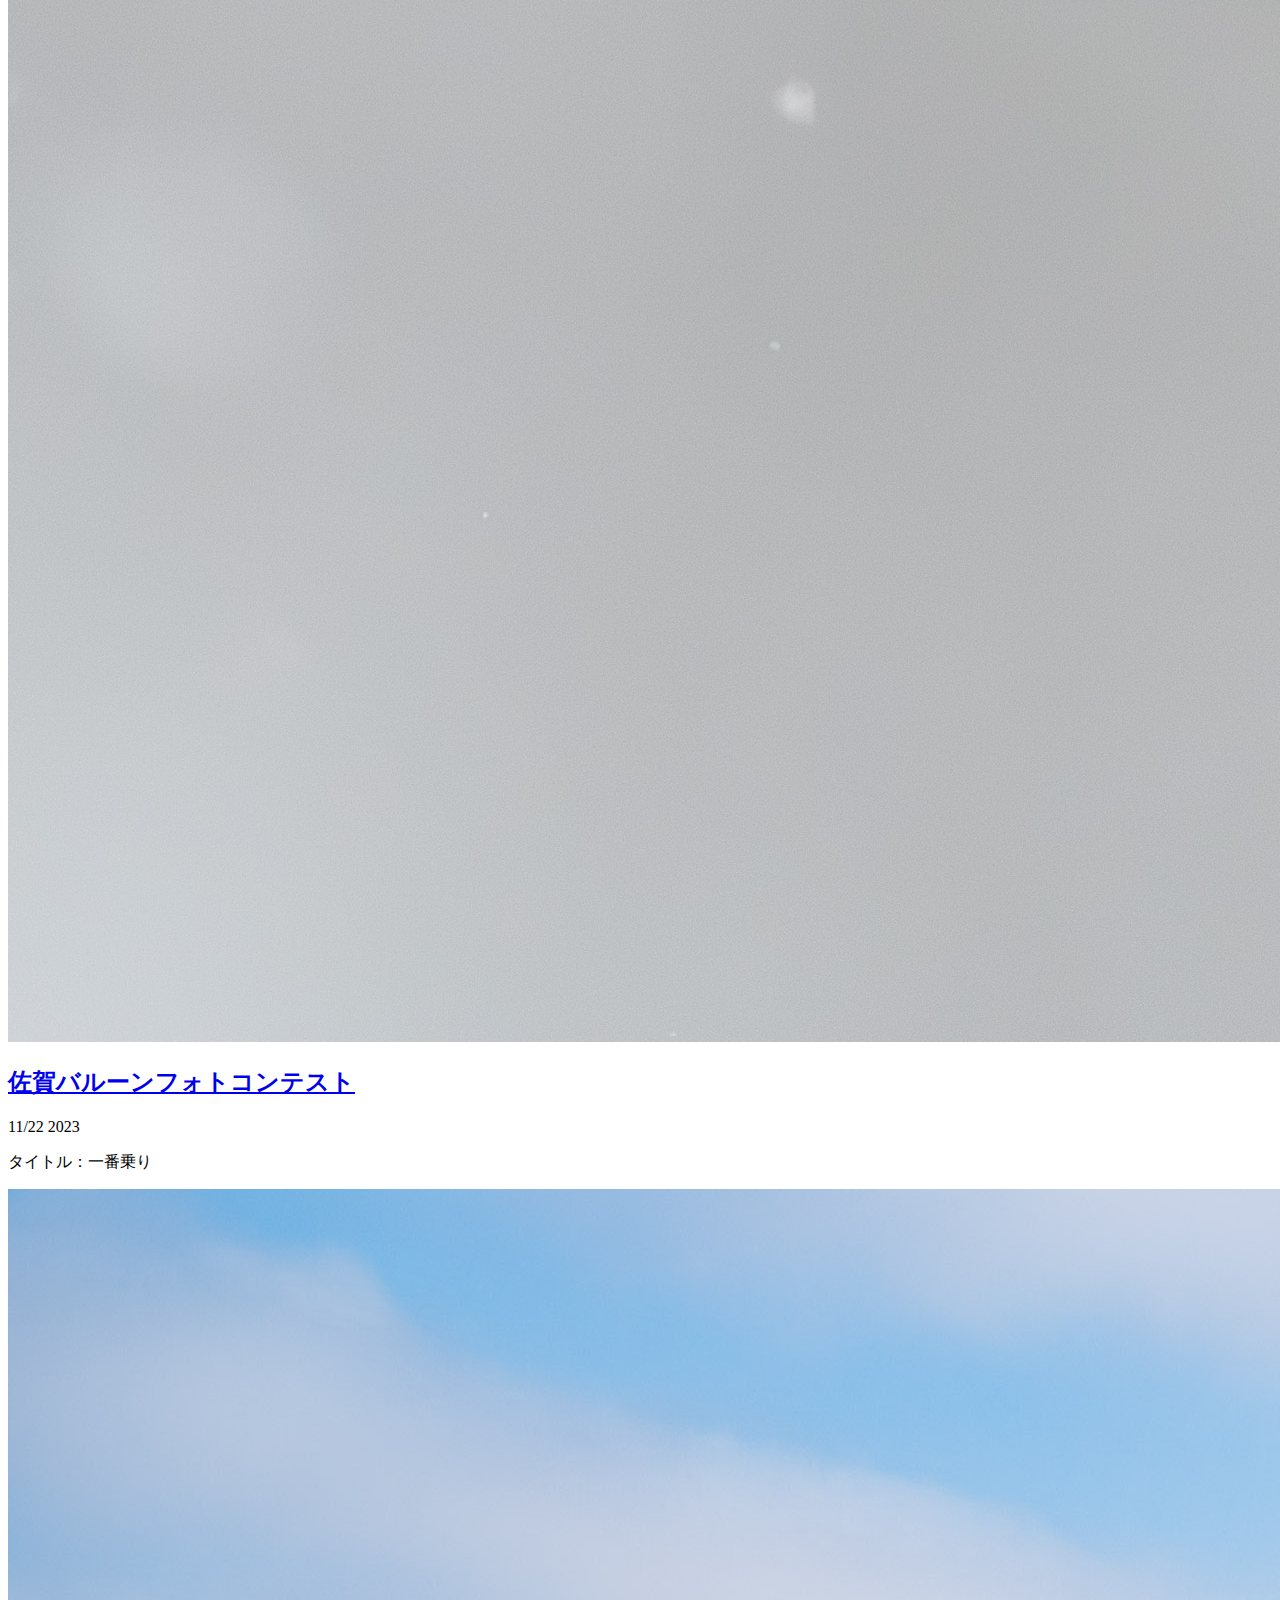
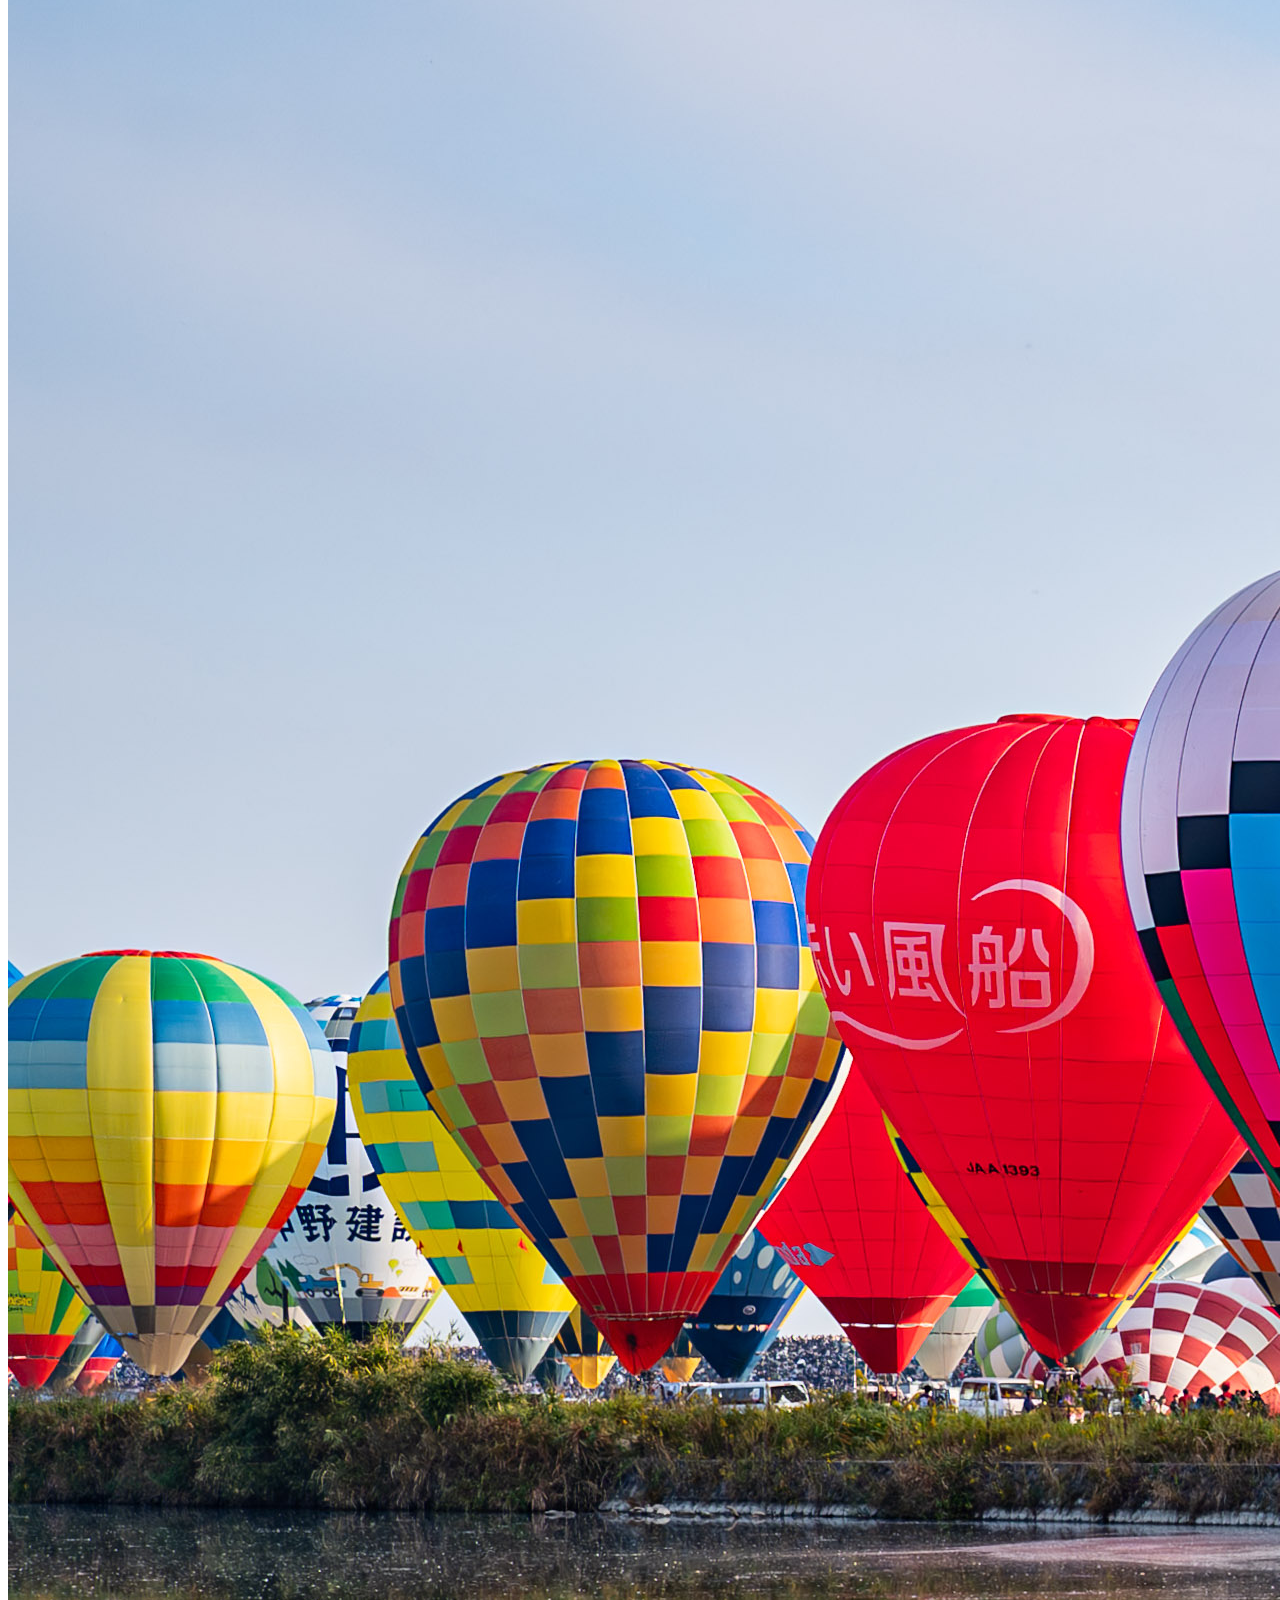
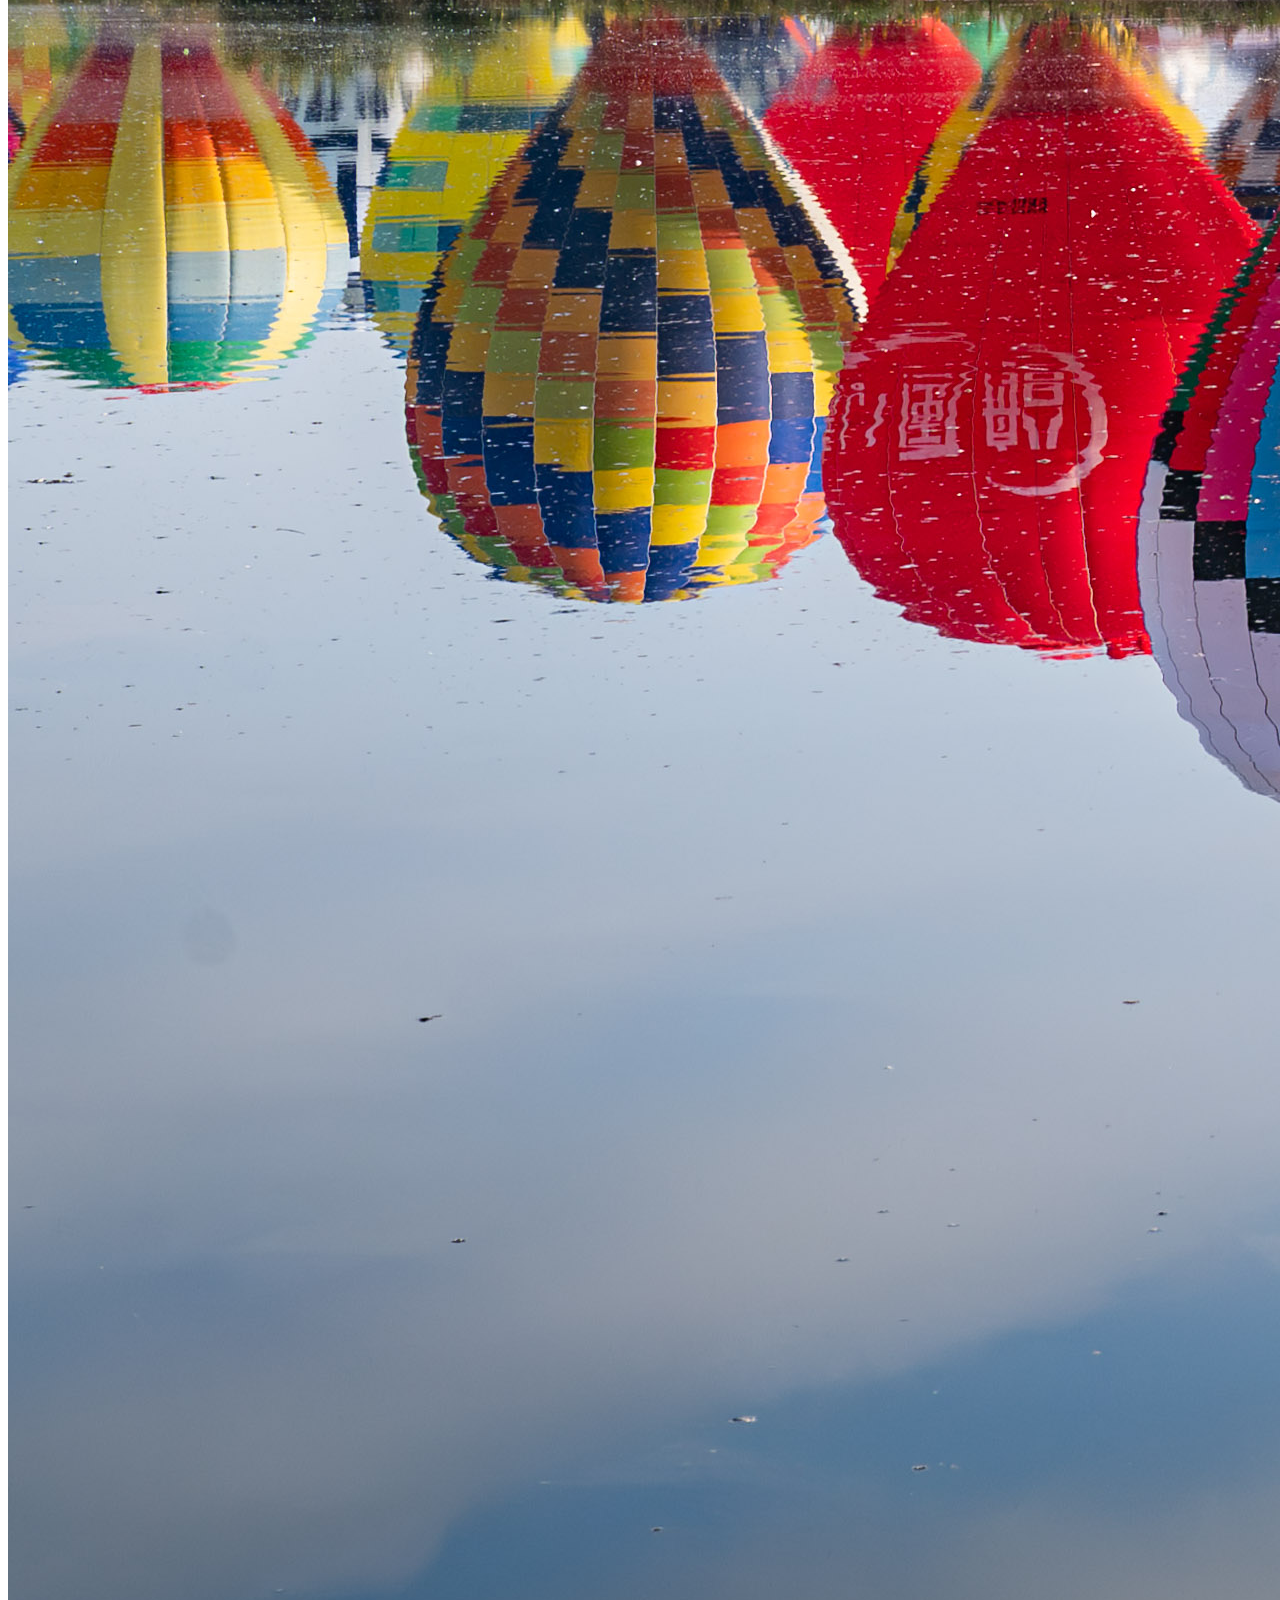
==== commit 50212089: "Add files via upload" ====
--- a/index.html
+++ b/index.html
@@ -57,6 +57,21 @@
           <p class = "post-cat">タイトル：冬の妖精</p>
         </header>
                 <img src="総合写真展.jpg" alt="総合写真展">
+
+        <header class="post-info">
+          <h2 class="post-title"><a href = "https://www.sagabai.com/main/7413.html">佐賀バルーンフォトコンテスト</a></h2>
+          <p class = "post-date">11/22 <span>2023</span></p>
+          <p class = "post-cat">タイトル：一番乗り</p>
+        </header>
+                <img src="佐賀バルーンフォトコン.jpg" alt="佐賀バルーンフォトコンテスト">
+
+        <header class="post-info">
+          <h2 class="post-title"><a href = "https://www.pref.saga.lg.jp/kiji003100325/index.html">佐賀の景観フォトコンテスト</a></h2>
+          <p class = "post-date">12/18 <span>2023</span></p>
+          <p class = "post-cat">タイトル：満月の照らす仁比山神社</p>
+        </header>
+                <img src="仁比山神社.jpg" alt="佐賀の景観フォトコンテスト">
+
       </article>
     </div>
 
